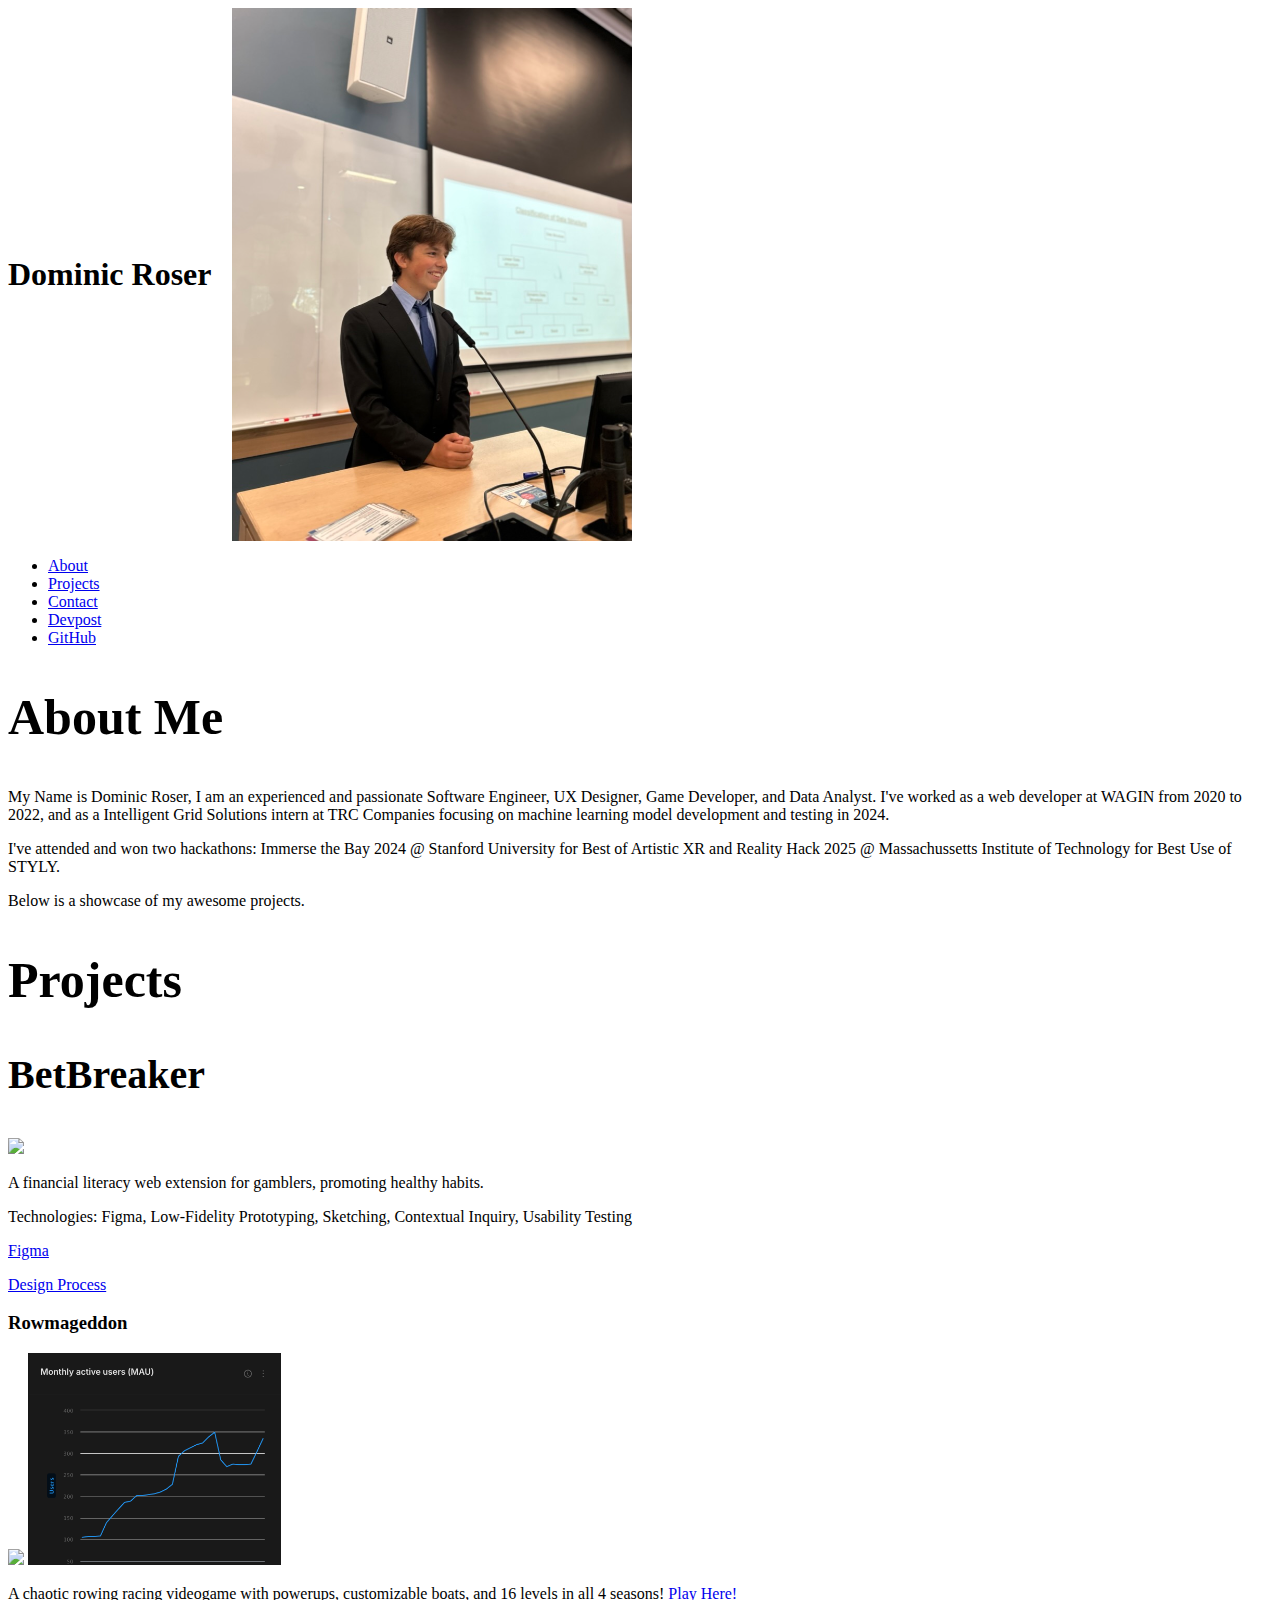
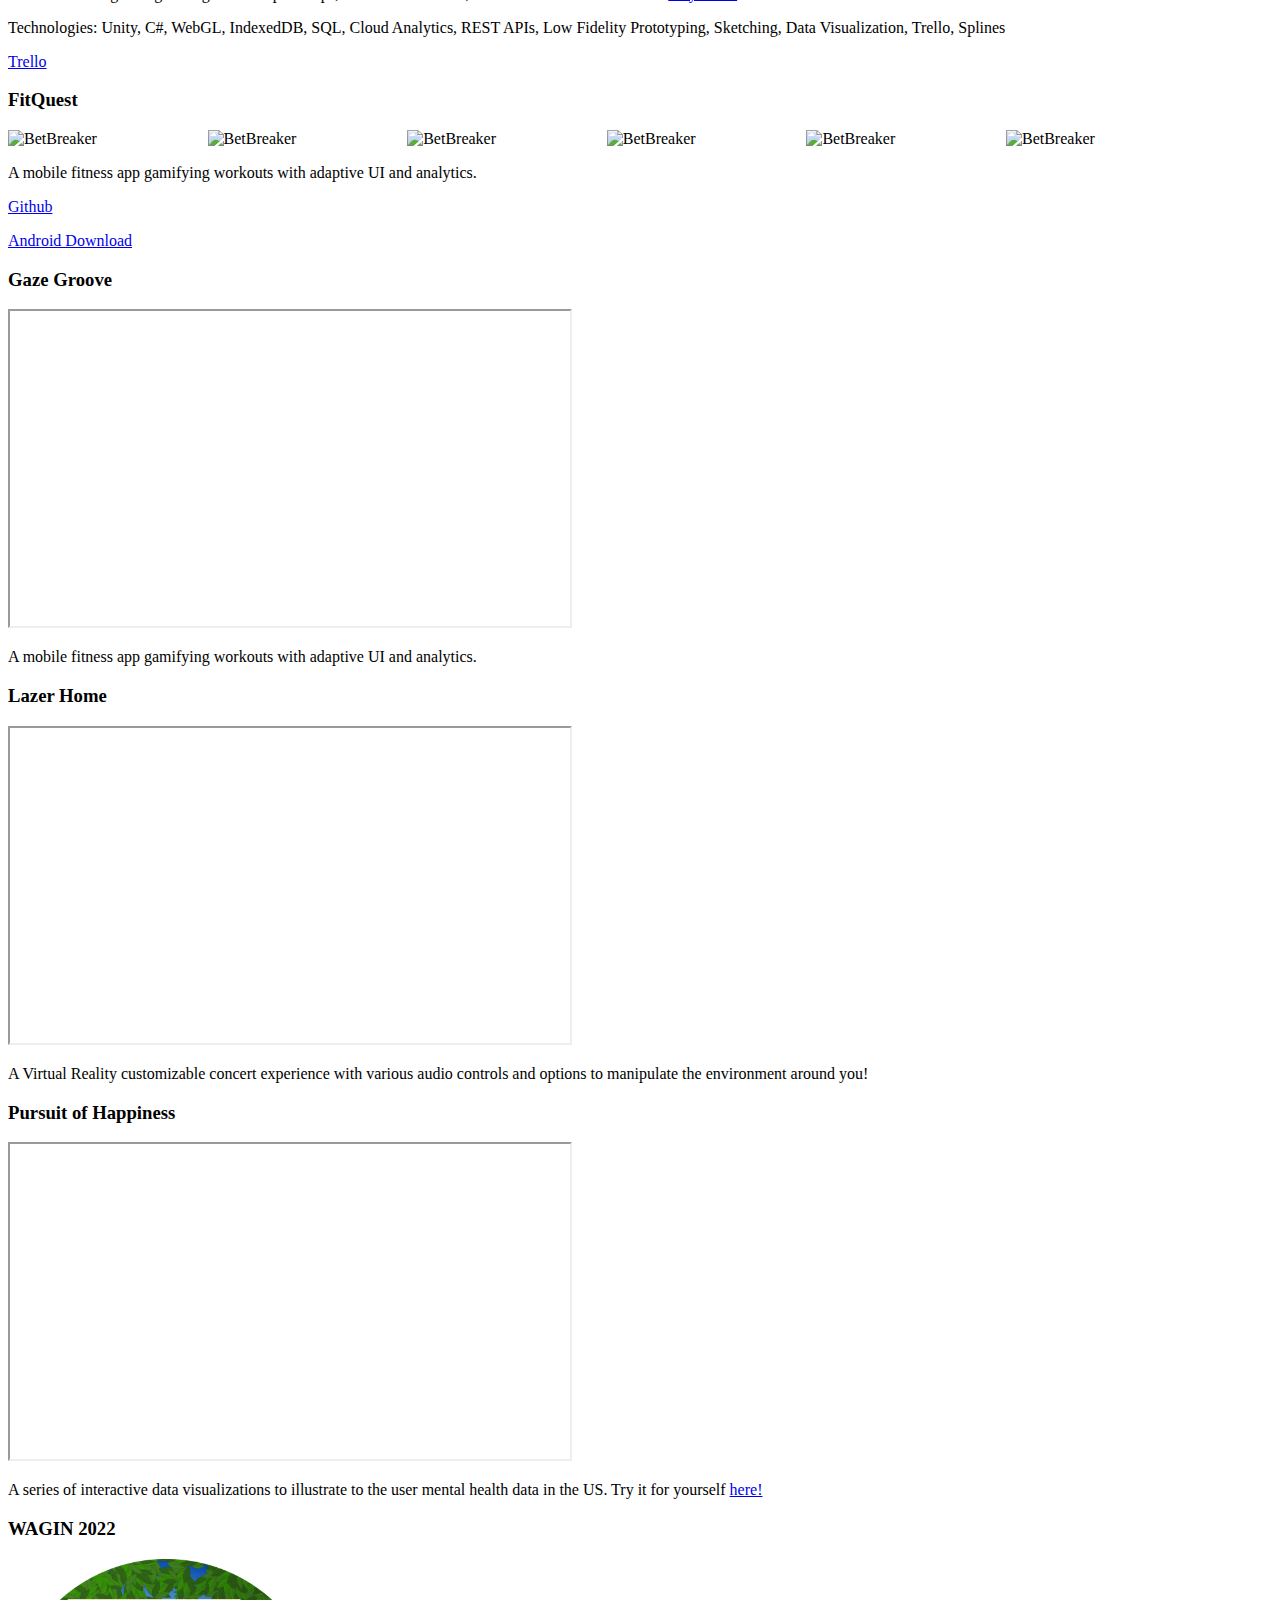
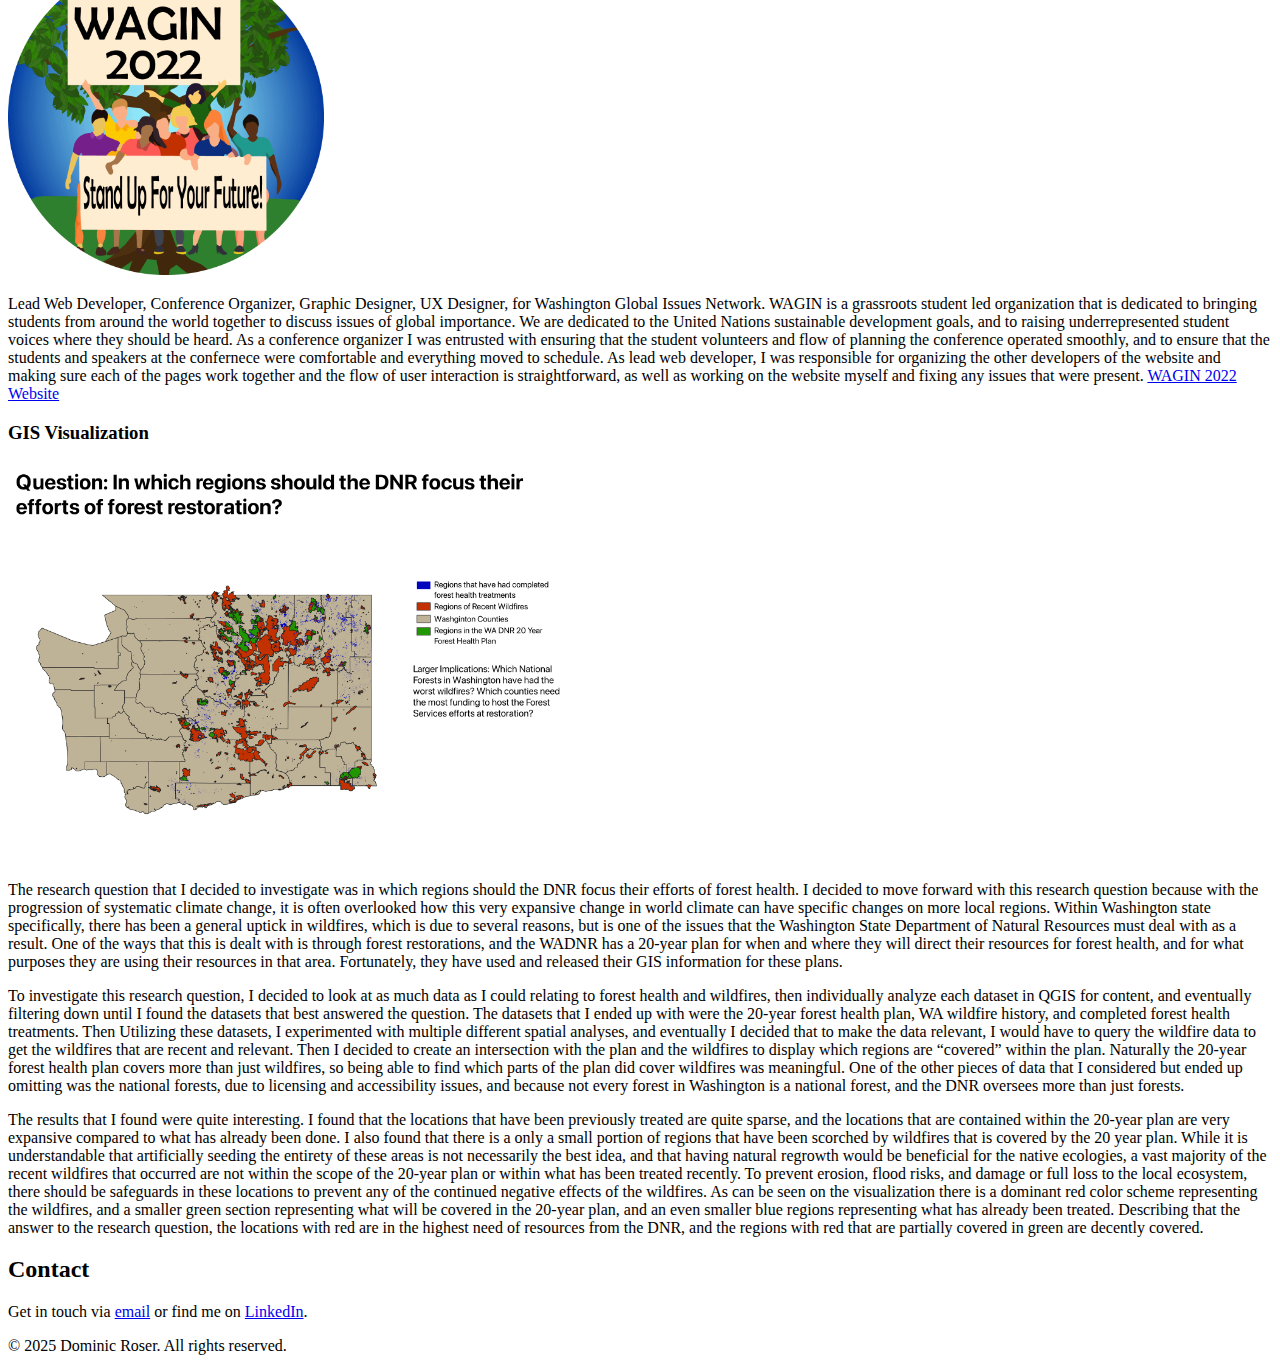
==== index.html @ 23fb9721 "side by side" ====
<!DOCTYPE html>
<html lang="en">
<head>
    <meta charset="UTF-8">
    <meta name="viewport" content="width=device-width, initial-scale=1.0">
    <title>Dominic Roser | Portfolio</title>
    <link rel="stylesheet" href="styles.css">
    <script src="script.js" defer></script>
</head>
<body>
    <header>
        <div class="header-container">
            <h1>Dominic Roser</h1>
            <img src="images/dominicroser.jpeg" alt="Dominic Roser" style="width: 400px; height: auto;">
        </div>
        <nav>
            <ul>
                <li><a href="#about">About</a></li>
                <li><a href="#projects">Projects</a></li>
                <li><a href="#contact">Contact</a></li>
                <li><a href="https://devpost.com/domdomroser?ref_content=user-portfolio&ref_feature=portfolio&ref_medium=global-nav">Devpost</a></li>
                <li><a href="https://github.com/Dominic-Roser">GitHub</a></li>
            </ul>
        </nav>
    </header>
    
    <section id="about">
        <h2 style="font-size: 50px;">About Me</h2>
        <p>My Name is Dominic Roser, I am an experienced and passionate Software Engineer, UX Designer, Game Developer, 
          and Data Analyst. I've worked as a web developer at WAGIN from 2020 to 2022, and as a Intelligent Grid Solutions
          intern at TRC Companies focusing on machine learning model development and testing in 2024.</p>
          <p>I've attended and won two hackathons: Immerse the Bay 2024 @ Stanford University for Best of Artistic XR and Reality Hack 2025 @ Massachussetts
          Institute of Technology for Best Use of STYLY.</p>
          <p>Below is a showcase of my awesome projects.</p>
    </section>
    
    <section id="projects">
        <h2 style="font-size: 50px;">Projects</h2>
        <div class="project-list">

            <div class="project">
                <h3 style="font-size: 40px;">BetBreaker</h3>
                <img src="images/betbreaker/betbreaker.webp" style="width: 45%; height: auto;">
                <p>A financial literacy web extension for gamblers, promoting healthy habits. </p>
                <p>Technologies: Figma, Low-Fidelity Prototyping, Sketching, Contextual Inquiry, Usability Testing</p>
                    <a href="https://www.figma.com/design/aUfrP1ZvyIgMo29FIv1zGY/BetBreaker?node-id=0-1&p=f&t=3rs7IcnfKQzPmpoF-0">
                        Figma
                    </a>
                    </p>
                    <a href="https://courses.cs.washington.edu/courses/cse440/24au/projects/betbreaker">Design Process</a>
                </p>
            </div>

            <div class="project">
                <h3>Rowmageddon</h3>
                <img src="images/rowmageddon/rowmageddon.png" style="width: 45%; height: auto;">
                <img src="images/rowmageddon/rowmageddonanalytics.png" style="width: 20%; height: auto;">
                <p>A chaotic rowing racing videogame with powerups, customizable boats, and 16 levels in all 4 seasons!
                    <a href="https://dominic-roser.github.io/Row-mageddon/Builds/v1.0.2/index.html">Play Here!</a>
                </p>
                <p>Technologies: Unity, C#, WebGL, IndexedDB, SQL, Cloud Analytics, REST APIs, Low Fidelity Prototyping, Sketching, Data Visualization, Trello, Splines</p>
                <p> <a href="https://trello.com/b/UXBqdRdC/row-mageddon">Trello</a></p>

            </div>

            <div class="project">
                <h3>FitQuest</h3>
                <div class="image-container">
                    <img src="images/fitquest/fitquest1.png" alt="BetBreaker">
                    <img src="images/fitquest/fitquest2.png" alt="BetBreaker">
                    <img src="images/fitquest/fitquest3.png" alt="BetBreaker">
                    <img src="images/fitquest/fitquest4.png" alt="BetBreaker">
                    <img src="images/fitquest/fitquest5.png" alt="BetBreaker">
                    <img src="images/fitquest/fitquest6.png" alt="BetBreaker">
                </div>
                <p>A mobile fitness app gamifying workouts with adaptive UI and analytics.</p>
                <a href="https://github.com/cse403-fitquest/fitquest">Github</a></p>
                <a href="https://expo.dev/accounts/afuza/projects/fitquest/builds/02729e56-2c3a-4e20-ad9c-1e6d6ee0cb7f">Android Download</a>
            </div>

            <div class="project">
                <h3>Gaze Groove</h3>
                <iframe width="560" height="315" 
                    src="https://www.youtube.com/embed/hGIBisEDN6I" 
                    allowfullscreen>
                </iframe>
                <p>A mobile fitness app gamifying workouts with adaptive UI and analytics.</p>
            </div>

            <div class="project">
                <h3>Lazer Home</h3>
                <iframe width="560" height="315" 
                    src="https://youtube.com/embed/sGcKQZcp9Vo" 
                    allowfullscreen>
                </iframe>
                <p>A Virtual Reality customizable concert experience with various audio controls and options to manipulate the 
                    environment around you!
                </p>
            </div>

            <div class="project">
                <h3>Pursuit of Happiness</h3>
                <iframe width="560" height="315" 
                    src="https://www.youtube.com/embed/1j_K3gu5SrI" 
                    allowfullscreen>
                </iframe>
                <p>A series of interactive data visualizations to illustrate to the user mental health data in the US.
                    Try it for yourself <a href="https://observablehq.com/d/490813c3bb35cf15">here!</a>
                </p>
            </div>

            <div class="project">
                <h3>WAGIN 2022</h3>
                <img src="images/wagin/WAGIN_logo_straight.jpg" alt="wagin logo">
                <p> Lead Web Developer, Conference Organizer, Graphic Designer, UX Designer, for Washington Global 
                    Issues Network. WAGIN is a grassroots student led organization that is dedicated to bringing students
                    from around the world together to discuss issues of global importance. We are dedicated to the United Nations
                    sustainable development goals, and to raising underrepresented student voices where they should be heard. As a
                    conference organizer I was entrusted with ensuring that the student volunteers and flow of planning the conference
                    operated smoothly, and to ensure that the students and speakers at the confernece were comfortable and everything
                    moved to schedule. As lead web developer, I was responsible for organizing the other developers of the website and 
                    making sure each of the pages work together and the flow of user interaction is straightforward, as well as 
                    working on the website myself and fixing any issues that were present.
                    <a href="https://globalissuesnetwork.org/wagin2022/">WAGIN 2022 Website</a>
                </p>
            </div>

            <div class="project">
                <h3>GIS Visualization</h3>
                <div class="image-container">
                    <img src="images/gis/gis.png" alt="GIS Visualization" style="width: 45%; height: auto;">
                </div>
                <p>The research question that I decided to investigate was in which regions should the DNR focus their 
                    efforts of forest health. I decided to move forward with this research question because with the 
                    progression of systematic climate change, it is often overlooked how this very expansive change in world 
                    climate can have specific changes on more local regions. Within Washington state specifically, 
                    there has been a general uptick in wildfires, which is due to several reasons, but is one of 
                    the issues that the Washington State Department of Natural Resources must deal with as a result. 
                    One of the ways that this is dealt with is through forest restorations, and the WADNR has a 20-year 
                    plan for when and where they will direct their resources for forest health, and for what purposes they 
                    are using their resources in that area. Fortunately, they have used and released their GIS information for these plans.
                    </p>
                    <p>To investigate this research question, I decided to look at as much data as I could relating to forest 
                    health and wildfires, then individually analyze each dataset in QGIS for content, and eventually 
                    filtering down until I found the datasets that best answered the question. The datasets that I ended up 
                    with were the 20-year forest health plan, WA wildfire history, and completed forest health treatments. 
                    Then Utilizing these datasets, I experimented with multiple different spatial analyses, and eventually I 
                    decided that to make the data relevant, I would have to query the wildfire data to get the wildfires that
                     are recent and relevant. Then I decided to create an intersection with the plan and the wildfires to 
                     display which regions are “covered” within the plan. Naturally the 20-year forest health plan covers 
                     more than just wildfires, so being able to find which parts of the plan did cover wildfires was 
                     meaningful. One of the other pieces of data that I considered but ended up omitting was the national 
                     forests, due to licensing and accessibility issues, and because not every forest in Washington is a 
                     national forest, and the DNR oversees more than just forests. </p>
                    
                    <p>The results that I found were quite interesting. I found that the locations that have been previously 
                        treated are quite sparse, and the locations that are contained within the 20-year plan are very 
                        expansive compared to what has already been done. I also found that there is a only a small portion 
                        of regions that have been scorched by wildfires that is covered by the 20 year plan. While it is 
                        understandable that artificially seeding the entirety of these areas is not necessarily the best 
                        idea, and that having natural regrowth would be beneficial for the native ecologies, a vast majority 
                        of the recent wildfires that occurred are not within the scope of the 20-year plan or within what has
                         been treated recently. To prevent erosion, flood risks, and damage or full loss to the local 
                         ecosystem, there should be safeguards in these locations to prevent any of the continued negative 
                         effects of the wildfires. As can be seen on the visualization there is a dominant red color scheme 
                         representing the wildfires, and a smaller green section representing what will be covered in the 
                         20-year plan, and an even smaller blue regions representing what has already been treated. 
                         Describing that the answer to the research question, the locations with red are in the highest need 
                         of resources from the DNR, and the regions with red that are partially covered in green are decently
                          covered.</p>
            </div>
        </div>
    </section>
    
    <section id="contact">
        <h2>Contact</h2>
        <p>Get in touch via <a href="domdomroser@gmail.com">email</a> or find me on <a href="https://www.linkedin.com/in/dominic-roser" target="_blank">LinkedIn</a>.</p>
    </section>
    
    <footer>
        <p>&copy; 2025 Dominic Roser. All rights reserved.</p>
    </footer>
</body>
</html>
---- styles.css ----
.header-container {
  display: flex;          /* Forces horizontal alignment */
  align-items: center;    /* Centers items vertically */
  gap: 20px;              /* Adds space between text and image */
}

/* Adjust the size of the image */
.header-container img {
  width: 150px; /* Adjust as needed */
  height: auto;
}

img {
  width: 25%;
  height: auto;
}

.image-container {
  display: flex;
  gap: 10px;
}

.image-container img {
  width: 15%;
  height: auto;
}
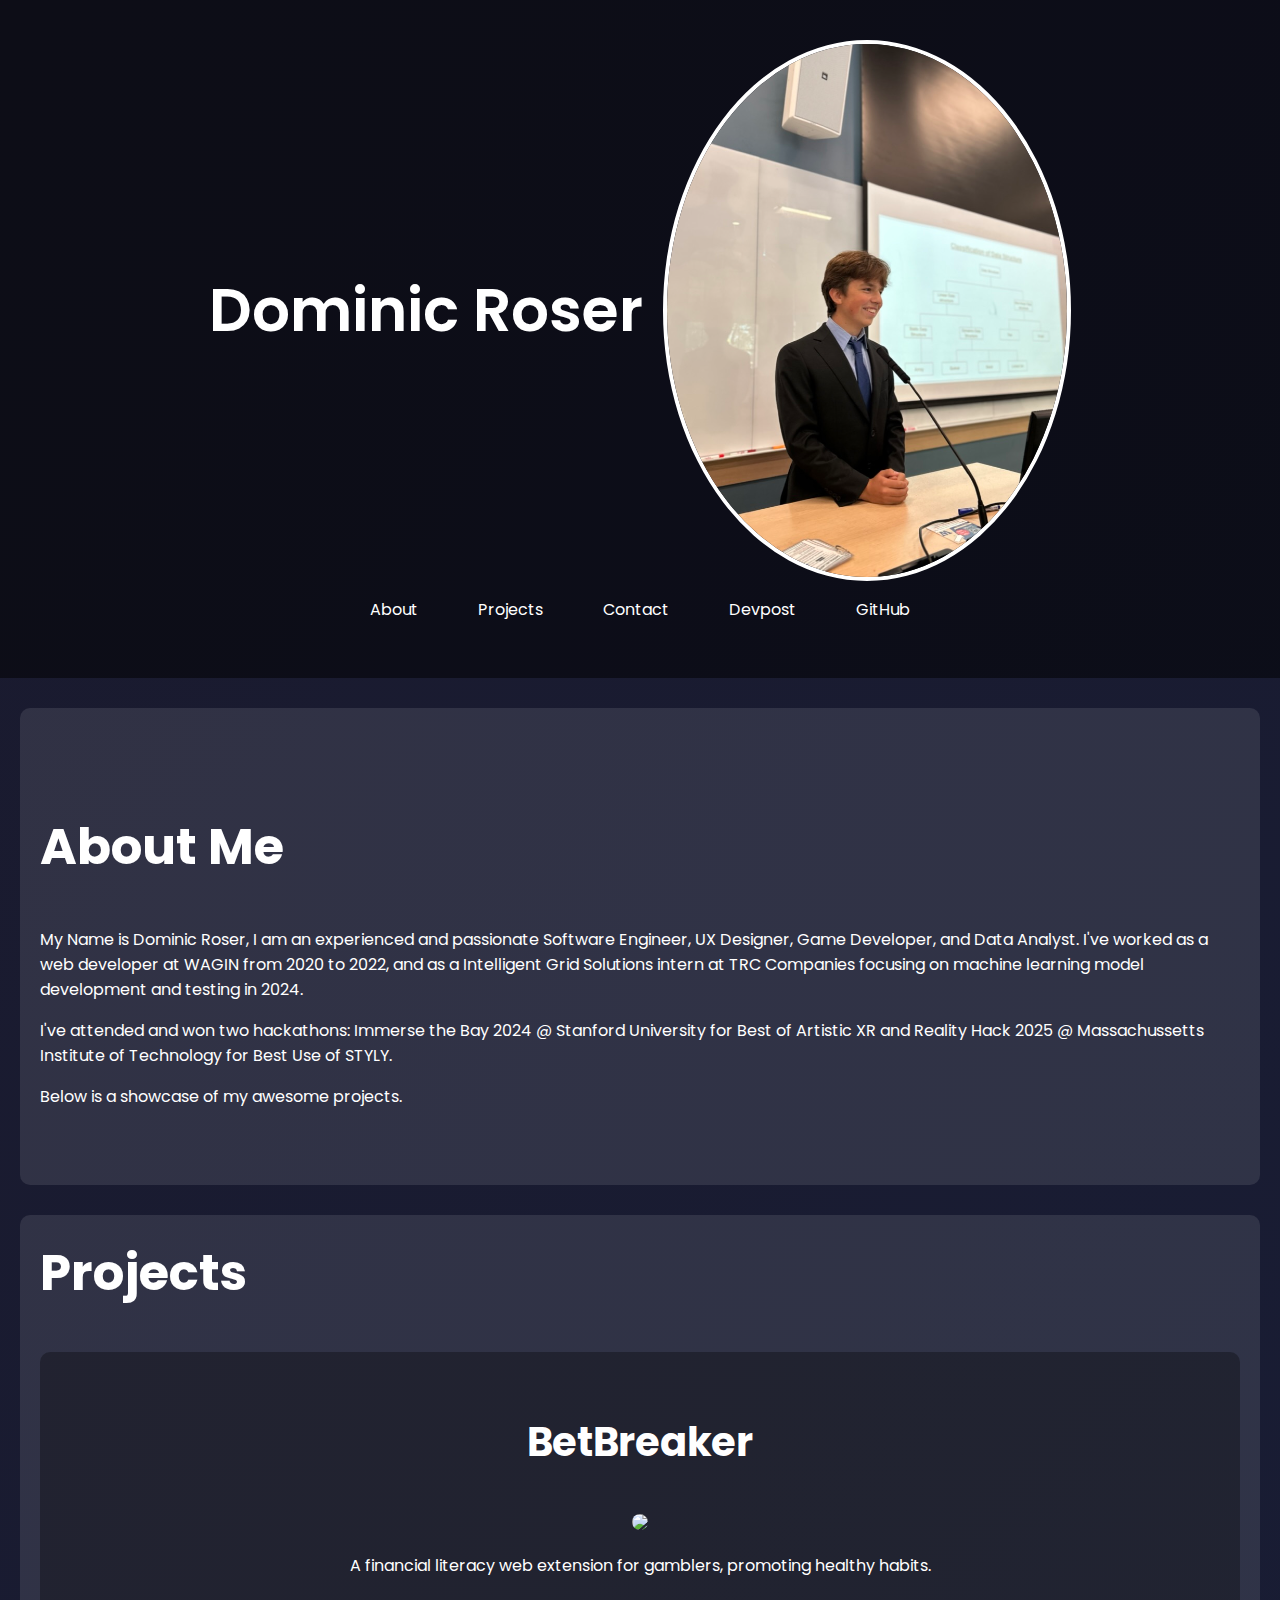
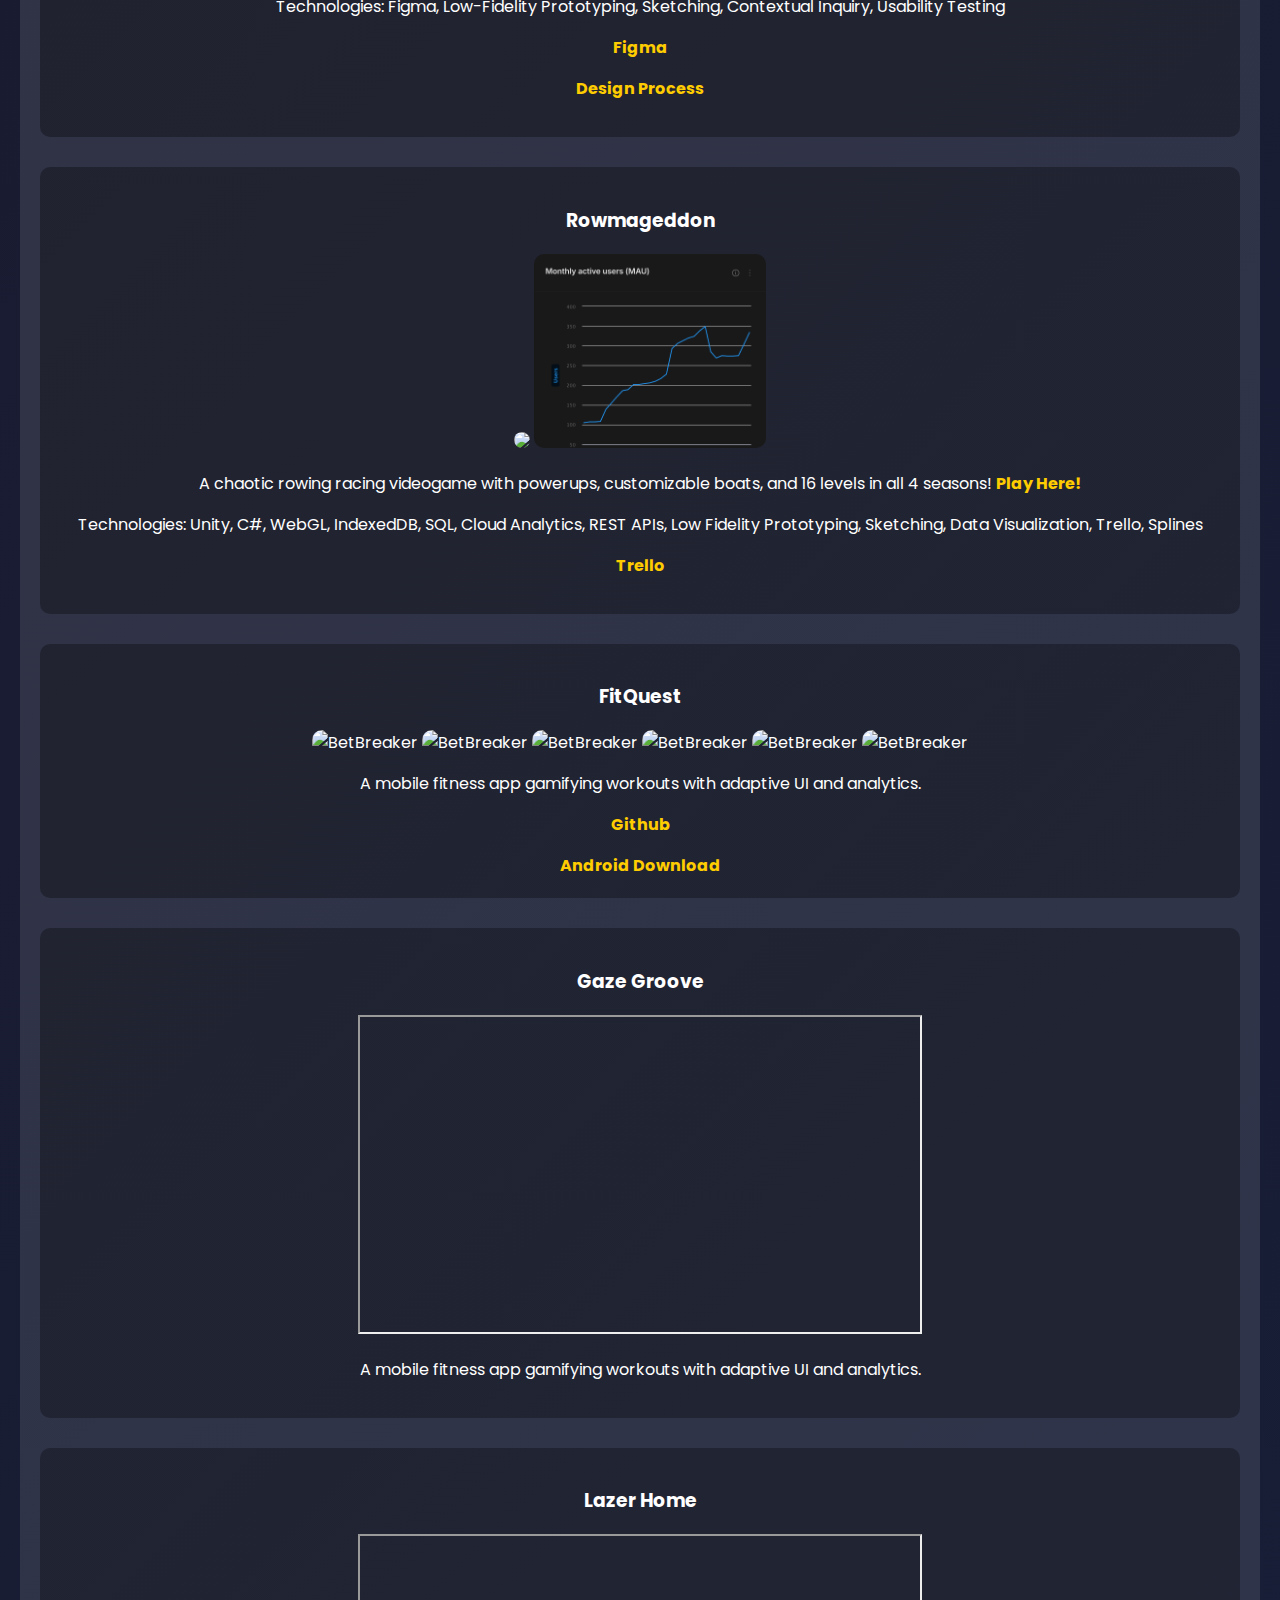
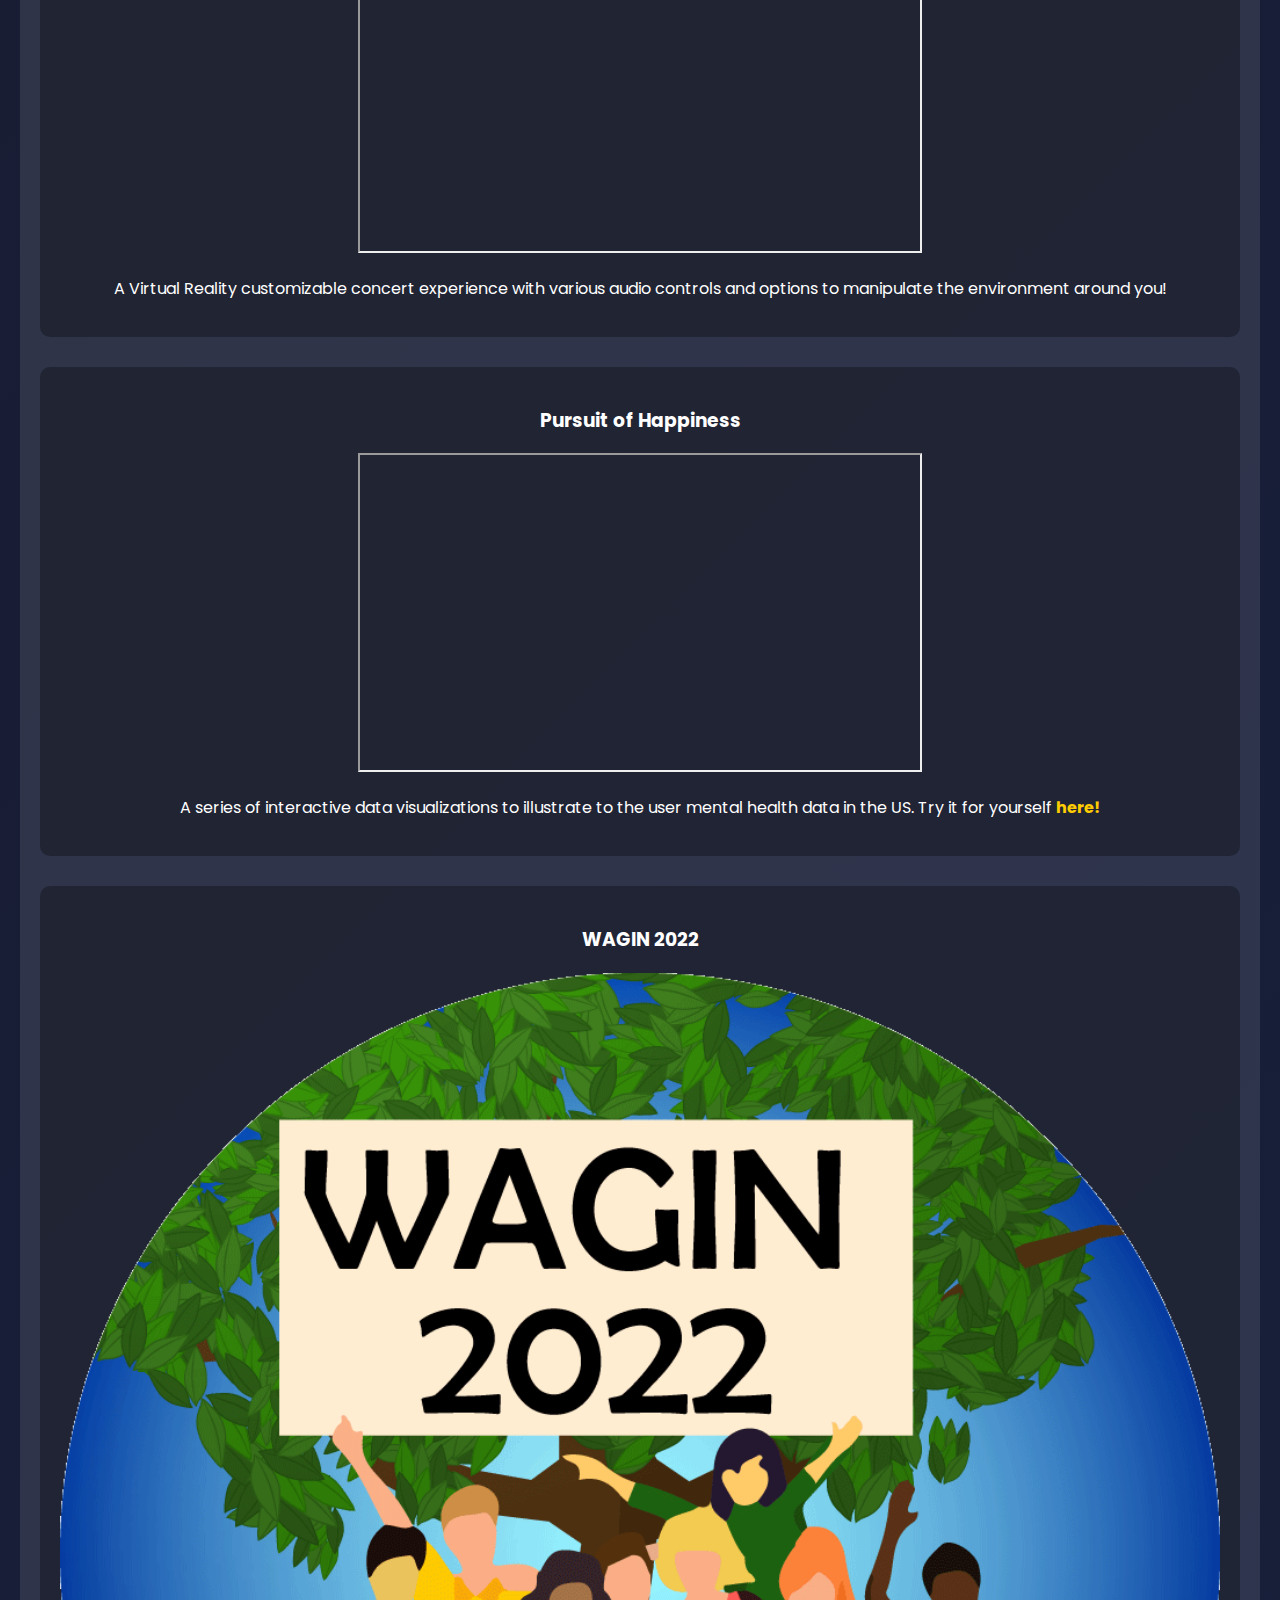
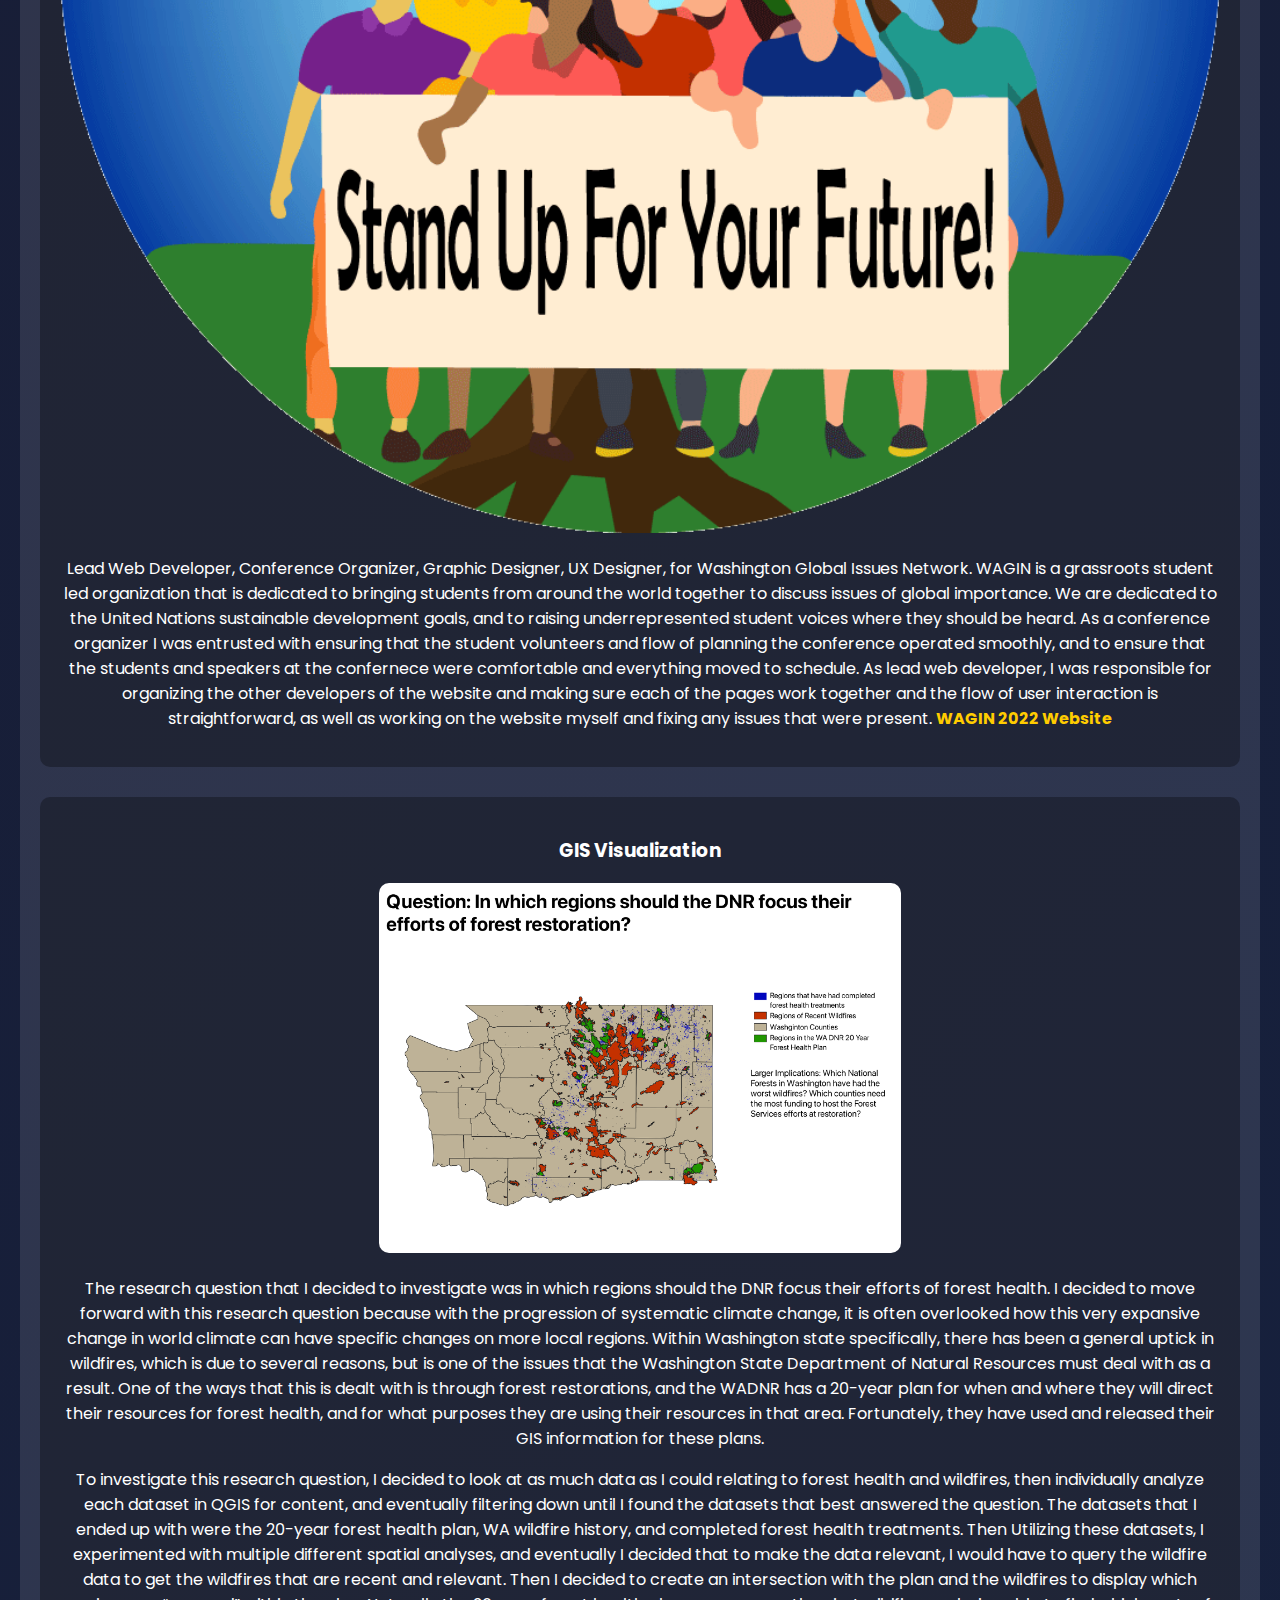
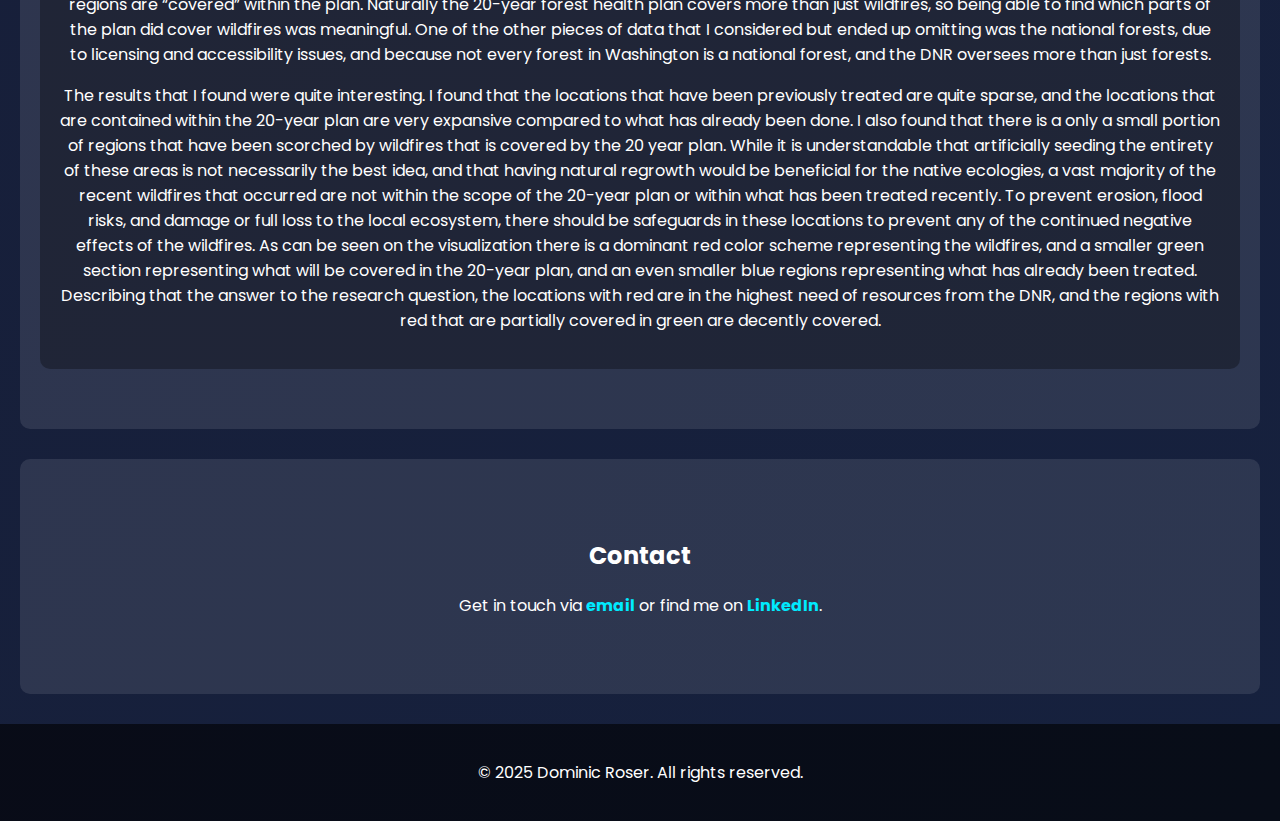
==== commit 7b613f2c: "looks pretty now" ====
--- a/index.html
+++ b/index.html
@@ -4,7 +4,7 @@
     <meta charset="UTF-8">
     <meta name="viewport" content="width=device-width, initial-scale=1.0">
     <title>Dominic Roser | Portfolio</title>
-    <link rel="stylesheet" href="styles.css">
+    <link rel="stylesheet" href="styles.css?v=2">
     <script src="script.js" defer></script>
 </head>
 <body>
@@ -35,7 +35,7 @@
     </section>
     
     <section id="projects">
-        <h2 style="font-size: 50px;">Projects</h2>
+        <h2 style="font-size: 50px; margin-top: -40px;">Projects</h2>
         <div class="project-list">
 
             <div class="project">
@@ -66,12 +66,12 @@
             <div class="project">
                 <h3>FitQuest</h3>
                 <div class="image-container">
-                    <img src="images/fitquest/fitquest1.png" alt="BetBreaker">
-                    <img src="images/fitquest/fitquest2.png" alt="BetBreaker">
-                    <img src="images/fitquest/fitquest3.png" alt="BetBreaker">
-                    <img src="images/fitquest/fitquest4.png" alt="BetBreaker">
-                    <img src="images/fitquest/fitquest5.png" alt="BetBreaker">
-                    <img src="images/fitquest/fitquest6.png" alt="BetBreaker">
+                    <img src="images/fitquest/fitquest1.png" alt="BetBreaker" style="width: 80px; height: auto;">
+                    <img src="images/fitquest/fitquest2.png" alt="BetBreaker" style="width: 80px; height: auto;">
+                    <img src="images/fitquest/fitquest3.png" alt="BetBreaker" style="width: 80px; height: auto;">
+                    <img src="images/fitquest/fitquest4.png" alt="BetBreaker" style="width: 80px; height: auto;">
+                    <img src="images/fitquest/fitquest5.png" alt="BetBreaker" style="width: 80px; height: auto;">
+                    <img src="images/fitquest/fitquest6.png" alt="BetBreaker" style="width: 80px; height: auto;">
                 </div>
                 <p>A mobile fitness app gamifying workouts with adaptive UI and analytics.</p>
                 <a href="https://github.com/cse403-fitquest/fitquest">Github</a></p>
--- a/styles.css
+++ b/styles.css
@@ -1,26 +1,124 @@
-.header-container {
-  display: flex;          /* Forces horizontal alignment */
-  align-items: center;    /* Centers items vertically */
-  gap: 20px;              /* Adds space between text and image */
+/* Import Google Fonts */
+@import url('https://fonts.googleapis.com/css2?family=Poppins:wght@300;400;600&display=swap');
+
+/* Global Styles */
+body {
+    font-family: 'Poppins', sans-serif;
+    background: linear-gradient(135deg, #1a1a2e, #16213e);
+    color: white;
+    margin: 0;
+    padding: 0;
 }
 
-/* Adjust the size of the image */
-.header-container img {
-  width: 150px; /* Adjust as needed */
-  height: auto;
+/* Header Styling */
+header {
+    display: flex;
+    flex-direction: column;
+    align-items: center;
+    text-align: center;
+    padding: 40px 20px;
+    background: rgba(0, 0, 0, 0.5);
 }
 
-img {
-  width: 25%;
-  height: auto;
+.header-container {
+    display: flex;
+    align-items: center;
+    gap: 20px;
 }
 
-.image-container {
-  display: flex;
-  gap: 10px;
+.header-container h1 {
+    font-size: 60px;
+    font-weight: 600;
 }
 
-.image-container img {
-  width: 15%;
-  height: auto;
-}+.header-container img {
+    width: 200px;
+    border-radius: 50%;
+    border: 4px solid white;
+}
+
+/* Navigation */
+nav ul {
+    display: flex;
+    justify-content: center;
+    padding: 0;
+    list-style: none;
+}
+
+nav ul li {
+    margin: 0 15px;
+}
+
+nav ul li a {
+    text-decoration: none;
+    color: white;
+    font-weight: 400;
+    padding: 10px 15px;
+    border-radius: 5px;
+    transition: background 0.3s;
+}
+
+nav ul li a:hover {
+    background: rgba(255, 255, 255, 0.2);
+}
+
+/* Sections */
+section {
+    padding: 60px 20px;
+    max-width: 1200px;
+    margin: auto;
+    background: rgba(255, 255, 255, 0.1);
+    border-radius: 10px;
+    margin-top: 30px;
+}
+
+/* Project List - Stack Layout */
+.project-list {
+    display: flex;
+    flex-direction: column;
+    gap: 30px;
+}
+
+.project {
+    background: rgba(0, 0, 0, 0.3);
+    padding: 20px;
+    border-radius: 10px;
+    text-align: center;
+    transition: transform 0.3s;
+}
+
+.project:hover {
+    transform: scale(1.05);
+}
+
+.project img {
+    width: 100%;
+    border-radius: 10px;
+}
+
+/* Links & Buttons */
+a {
+    color: #ffcc00;
+    text-decoration: none;
+    font-weight: bold;
+}
+
+a:hover {
+    color: #ffa500;
+}
+
+/* Contact Section */
+#contact {
+    text-align: center;
+}
+
+#contact a {
+    color: #00eaff;
+}
+
+footer {
+    text-align: center;
+    padding: 20px;
+    background: rgba(0, 0, 0, 0.6);
+    margin-top: 30px;
+}
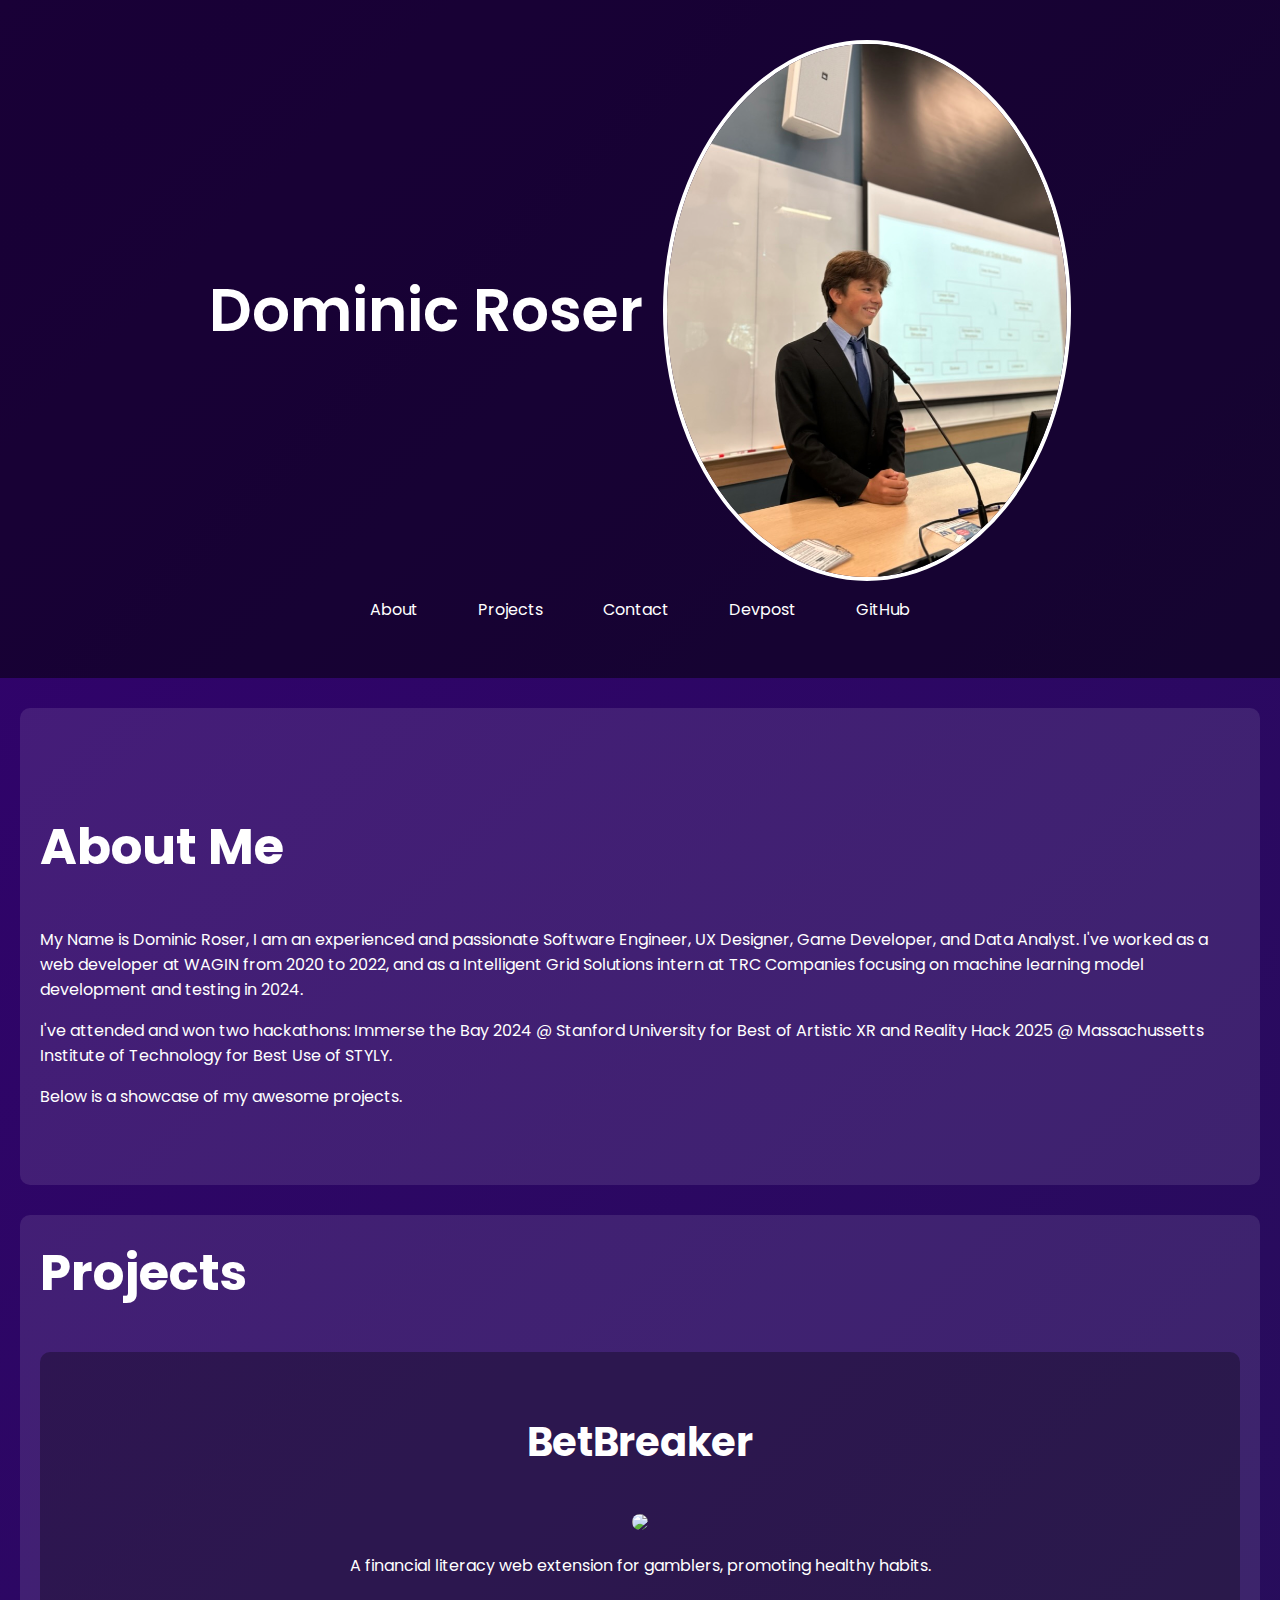
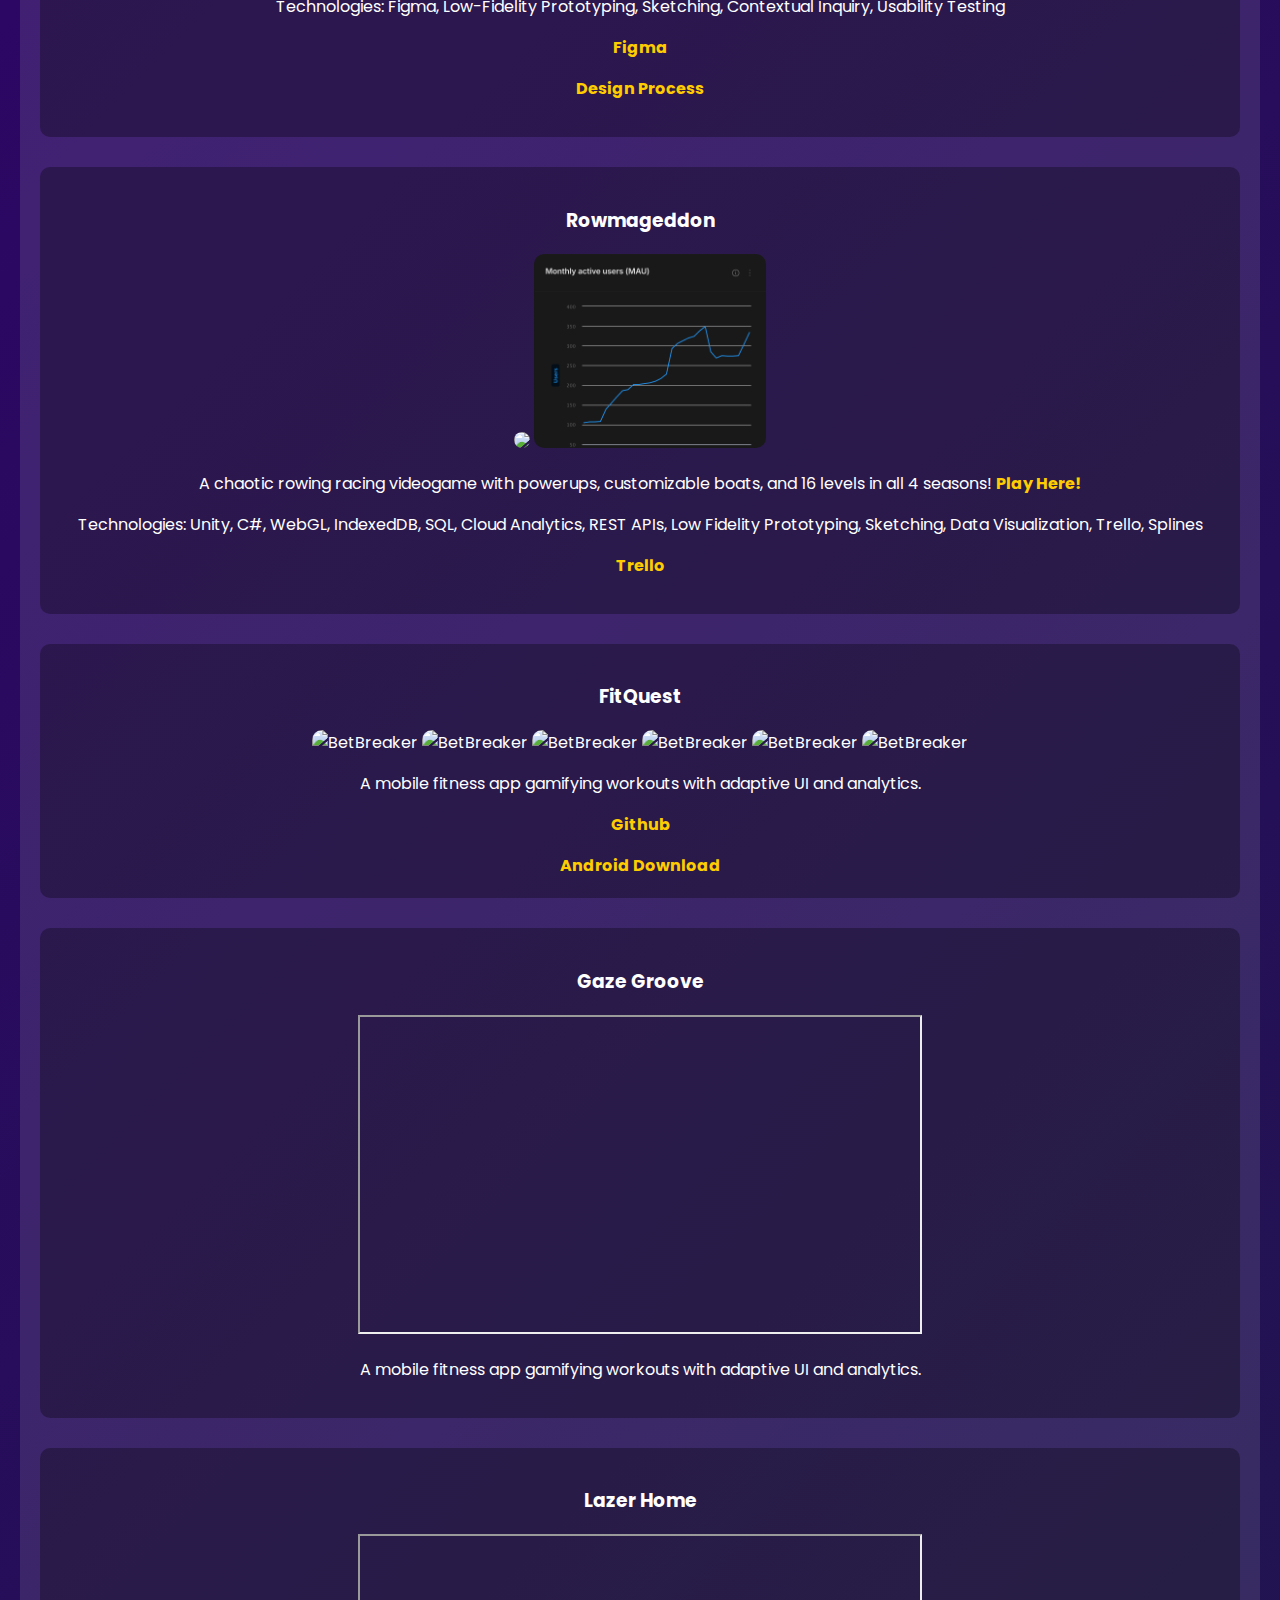
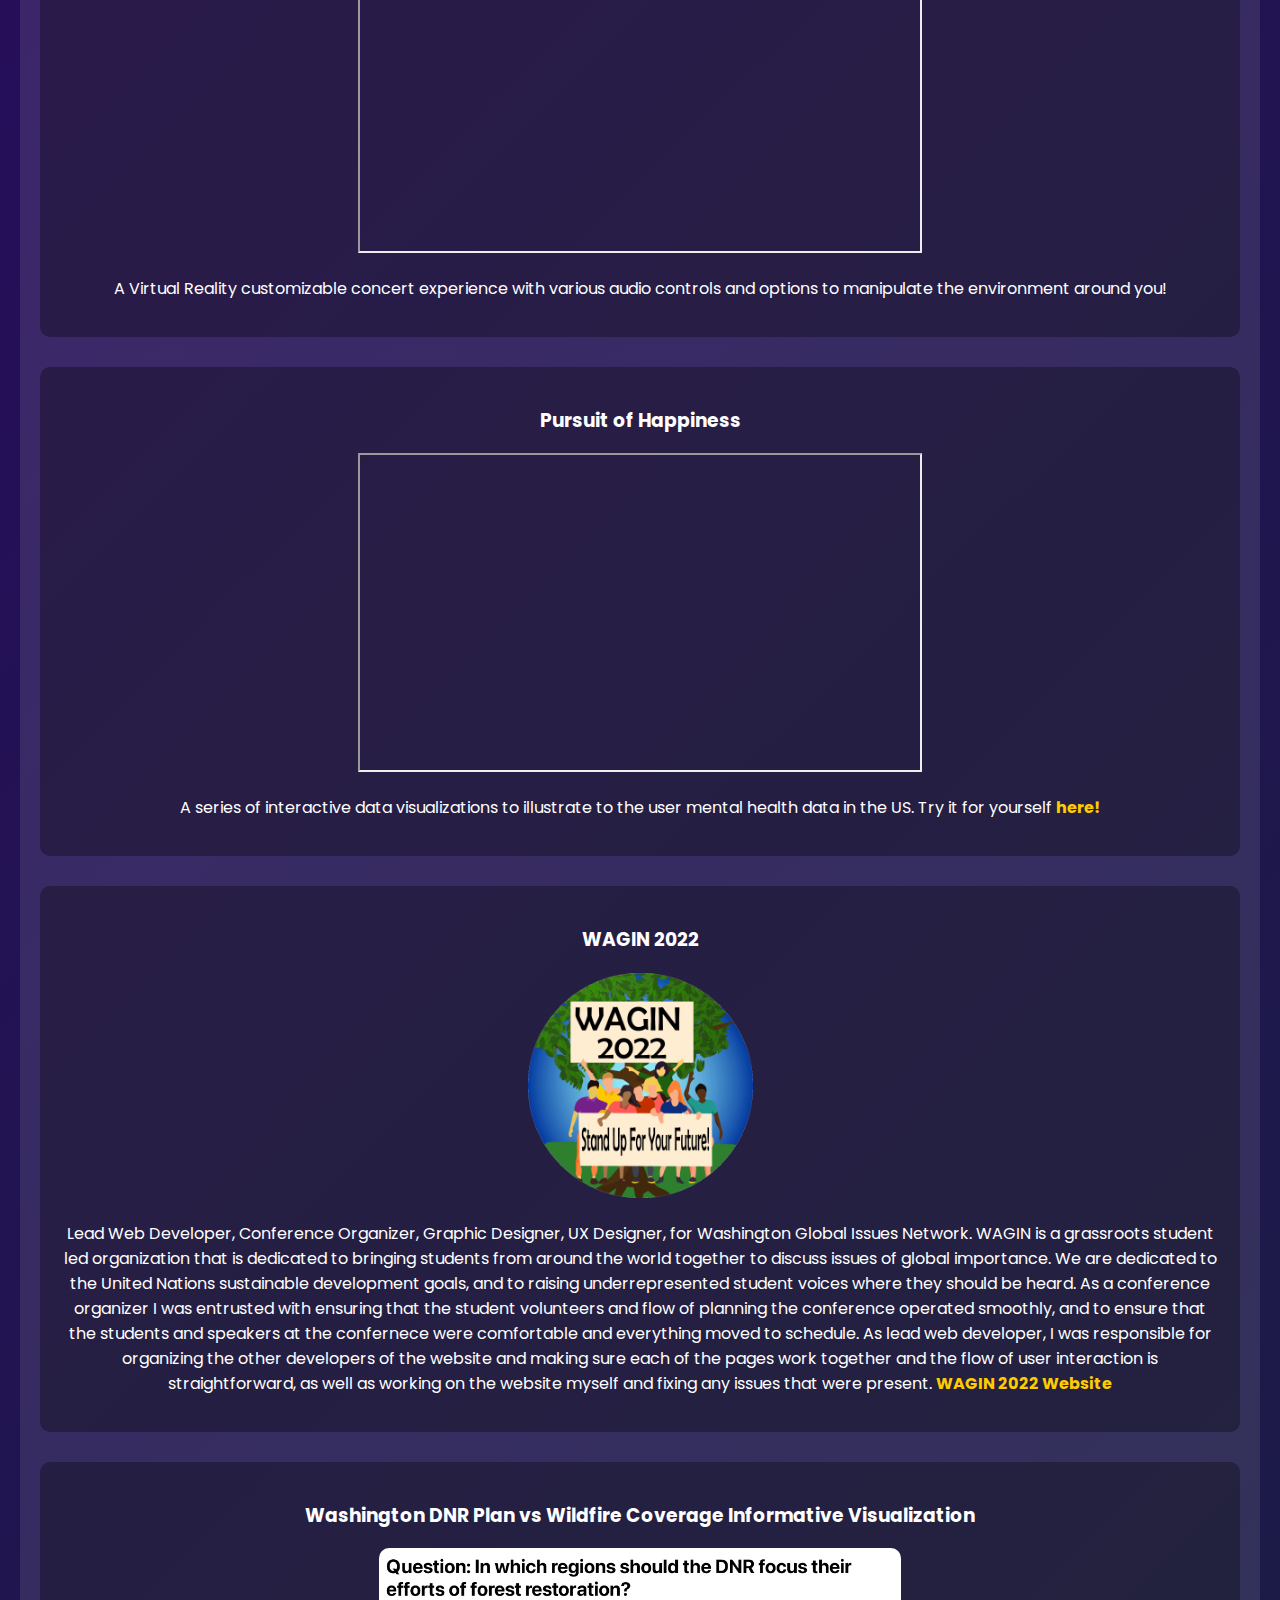
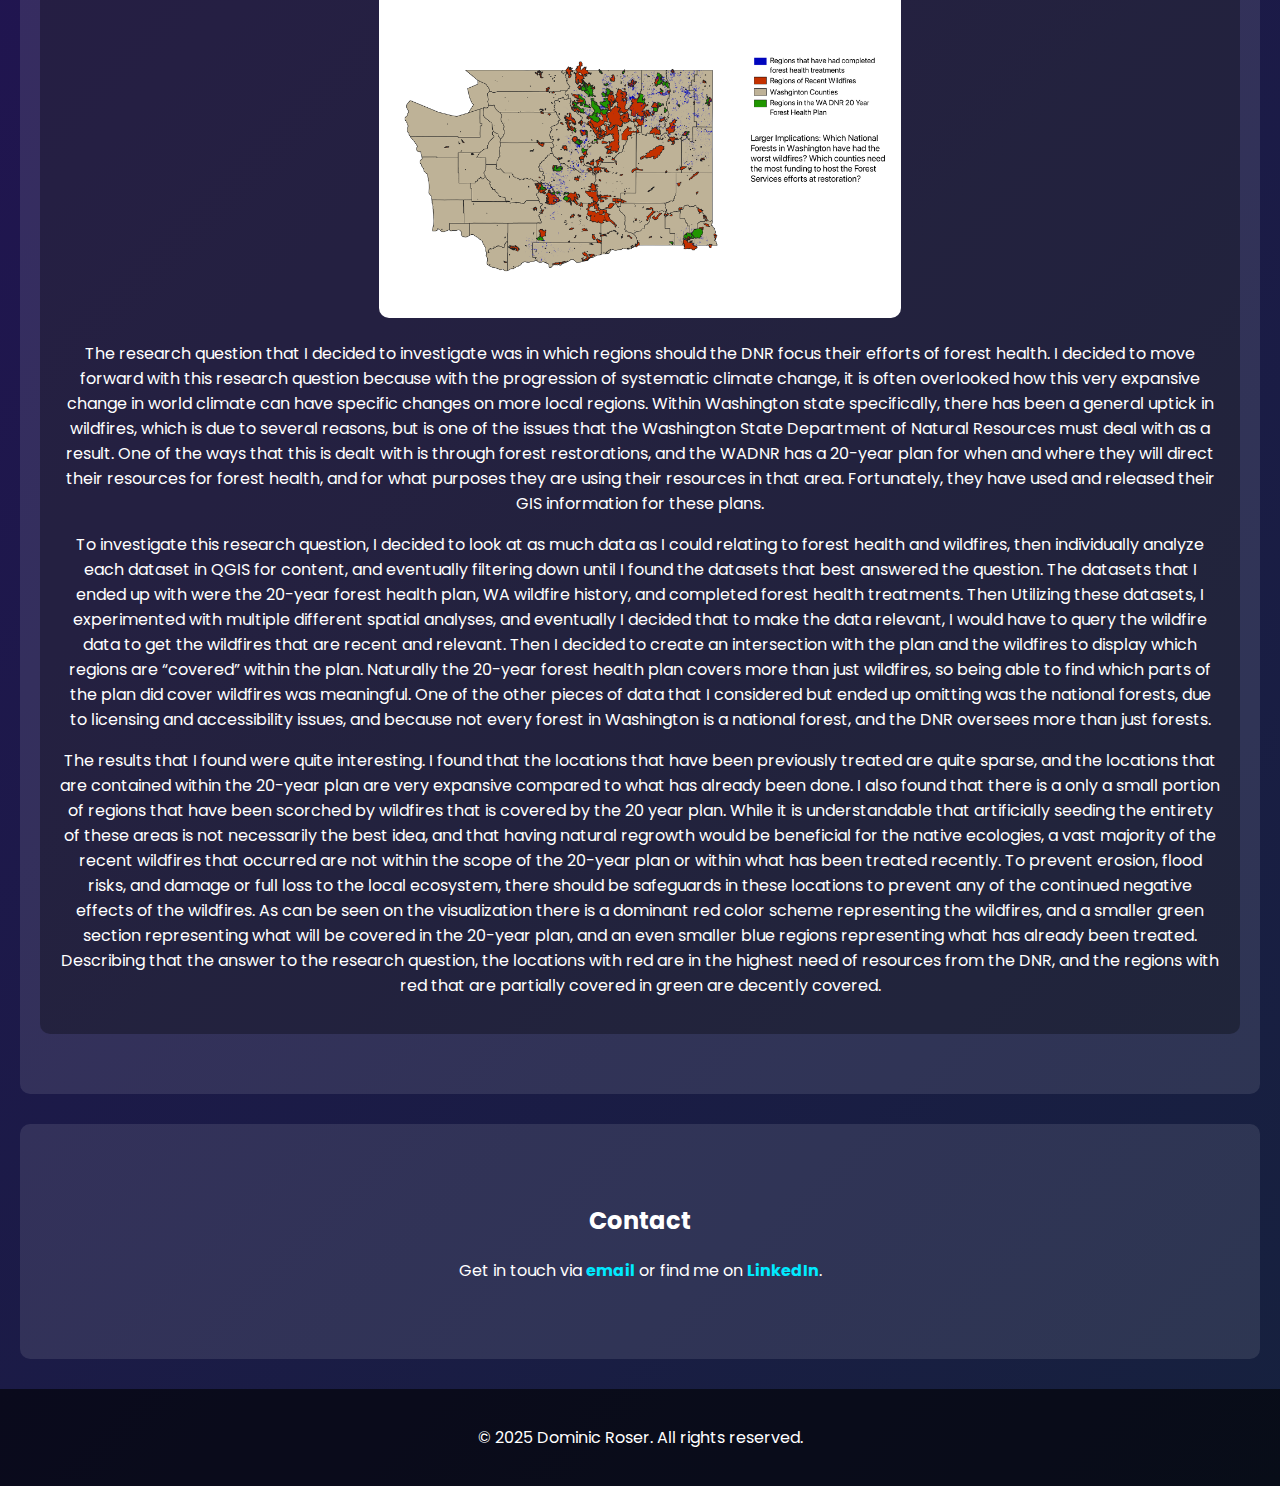
==== commit 3661e1bb: "fixed name" ====
--- a/index.html
+++ b/index.html
@@ -111,7 +111,7 @@
 
             <div class="project">
                 <h3>WAGIN 2022</h3>
-                <img src="images/wagin/WAGIN_logo_straight.jpg" alt="wagin logo">
+                <img src="images/wagin/WAGIN_logo_straight.jpg" alt="wagin logo" style="width: 225px; height: auto;">
                 <p> Lead Web Developer, Conference Organizer, Graphic Designer, UX Designer, for Washington Global 
                     Issues Network. WAGIN is a grassroots student led organization that is dedicated to bringing students
                     from around the world together to discuss issues of global importance. We are dedicated to the United Nations
@@ -126,7 +126,7 @@
             </div>
 
             <div class="project">
-                <h3>GIS Visualization</h3>
+                <h3>Washington DNR Plan vs Wildfire Coverage Informative Visualization</h3>
                 <div class="image-container">
                     <img src="images/gis/gis.png" alt="GIS Visualization" style="width: 45%; height: auto;">
                 </div>
--- a/styles.css
+++ b/styles.css
@@ -4,7 +4,7 @@
 /* Global Styles */
 body {
     font-family: 'Poppins', sans-serif;
-    background: linear-gradient(135deg, #1a1a2e, #16213e);
+    background: linear-gradient(135deg, #32006e, #16213e);
     color: white;
     margin: 0;
     padding: 0;
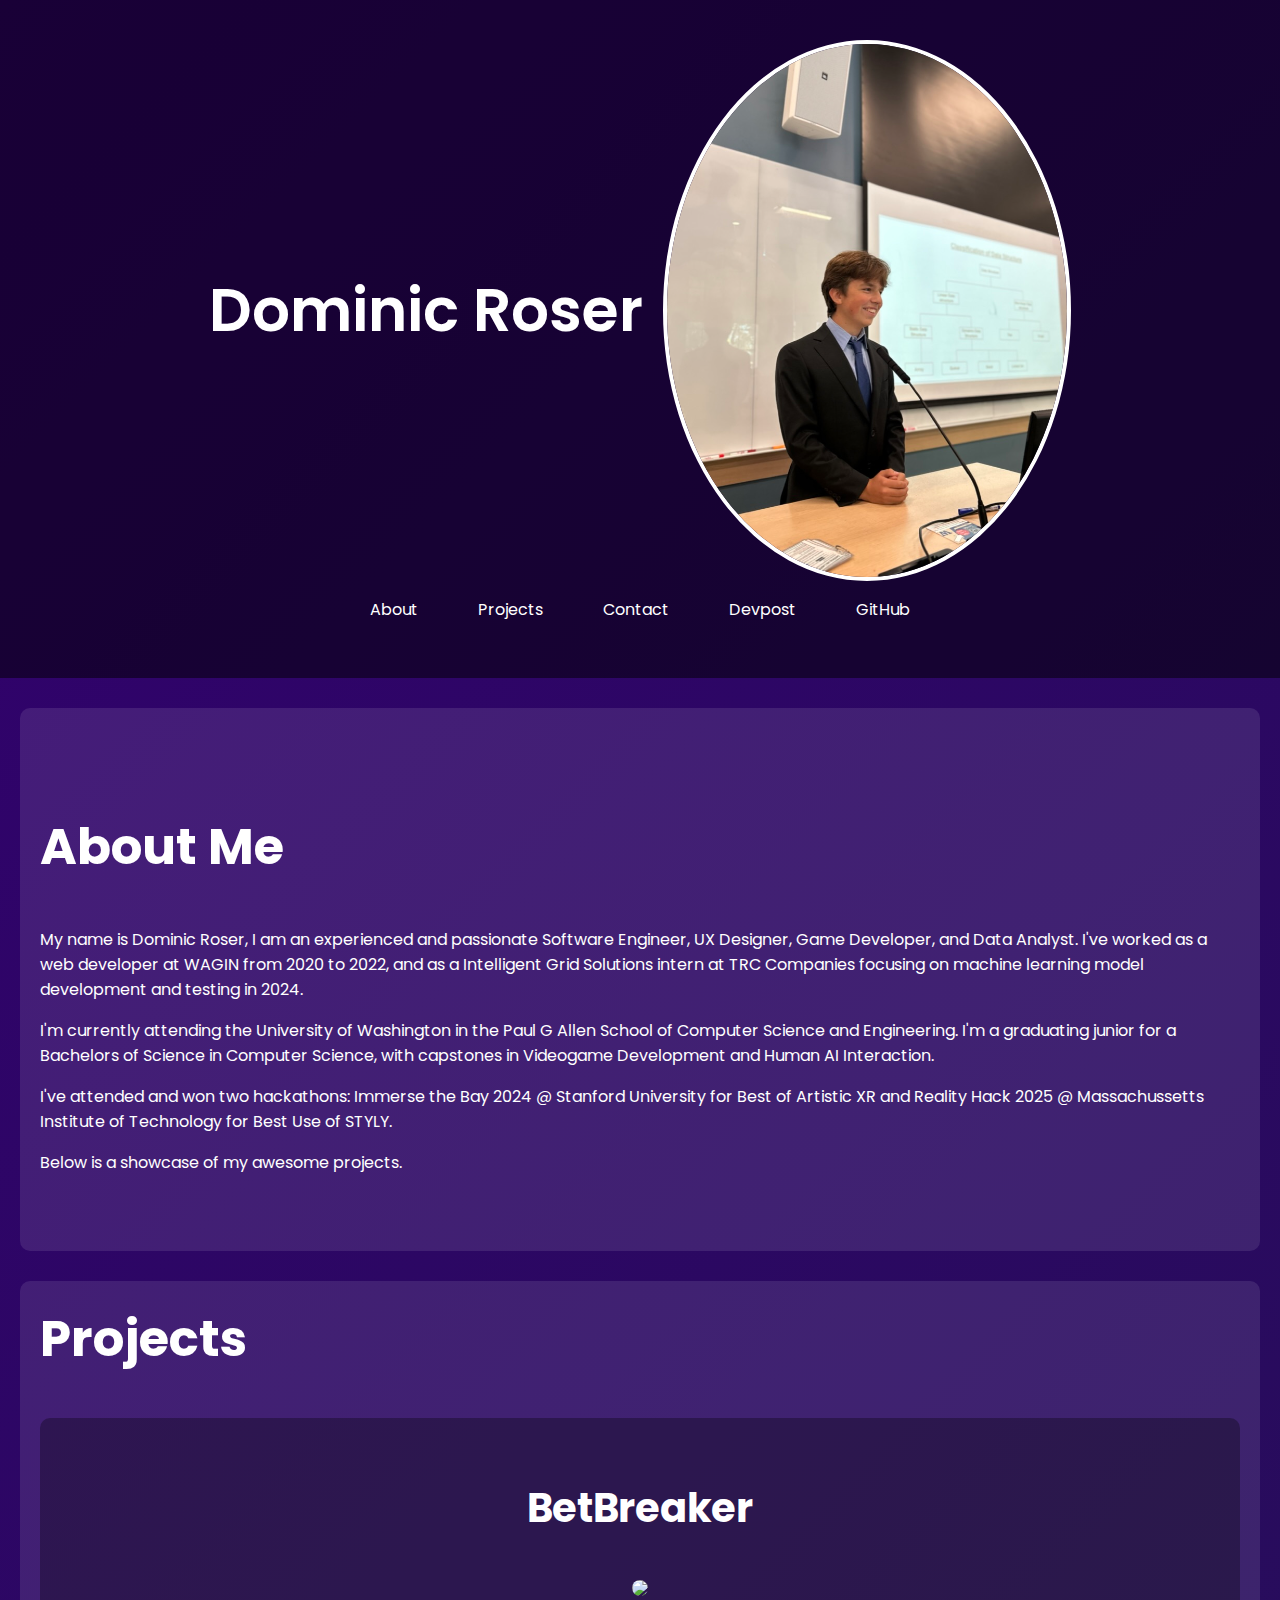
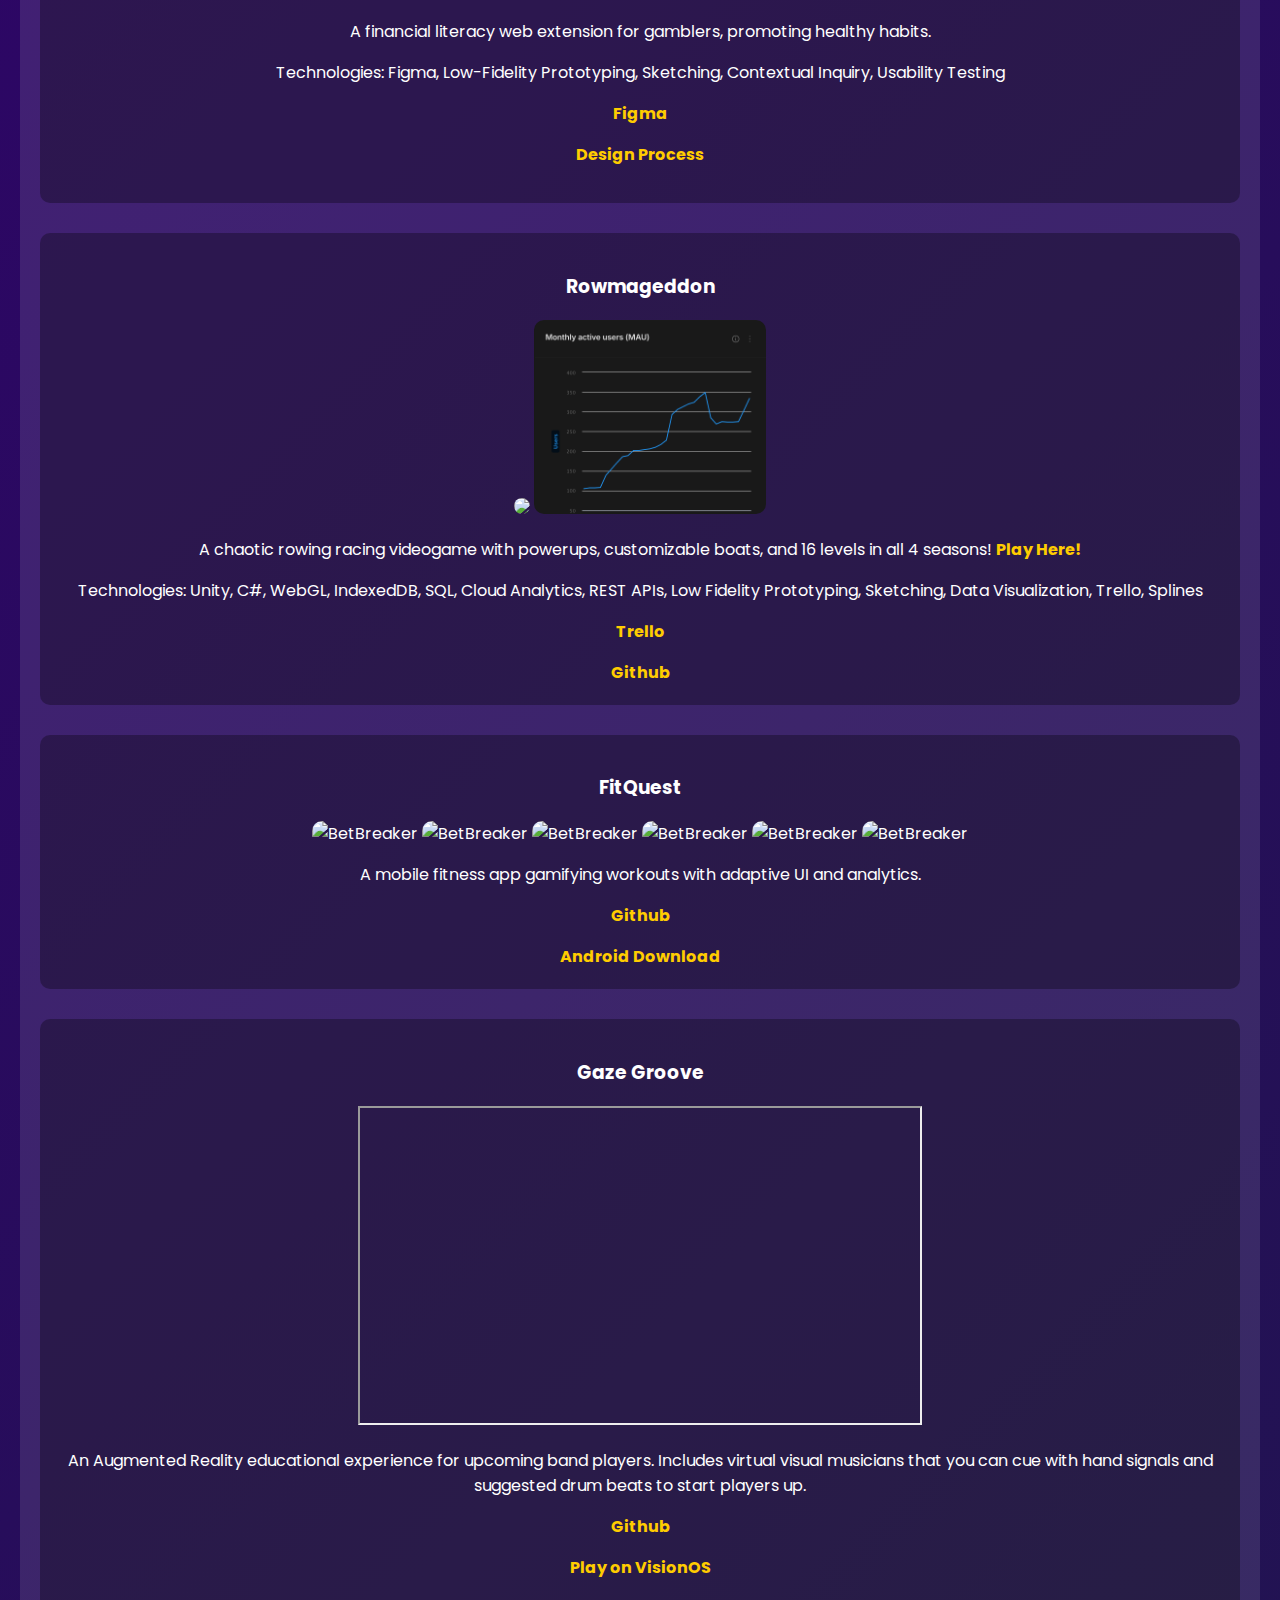
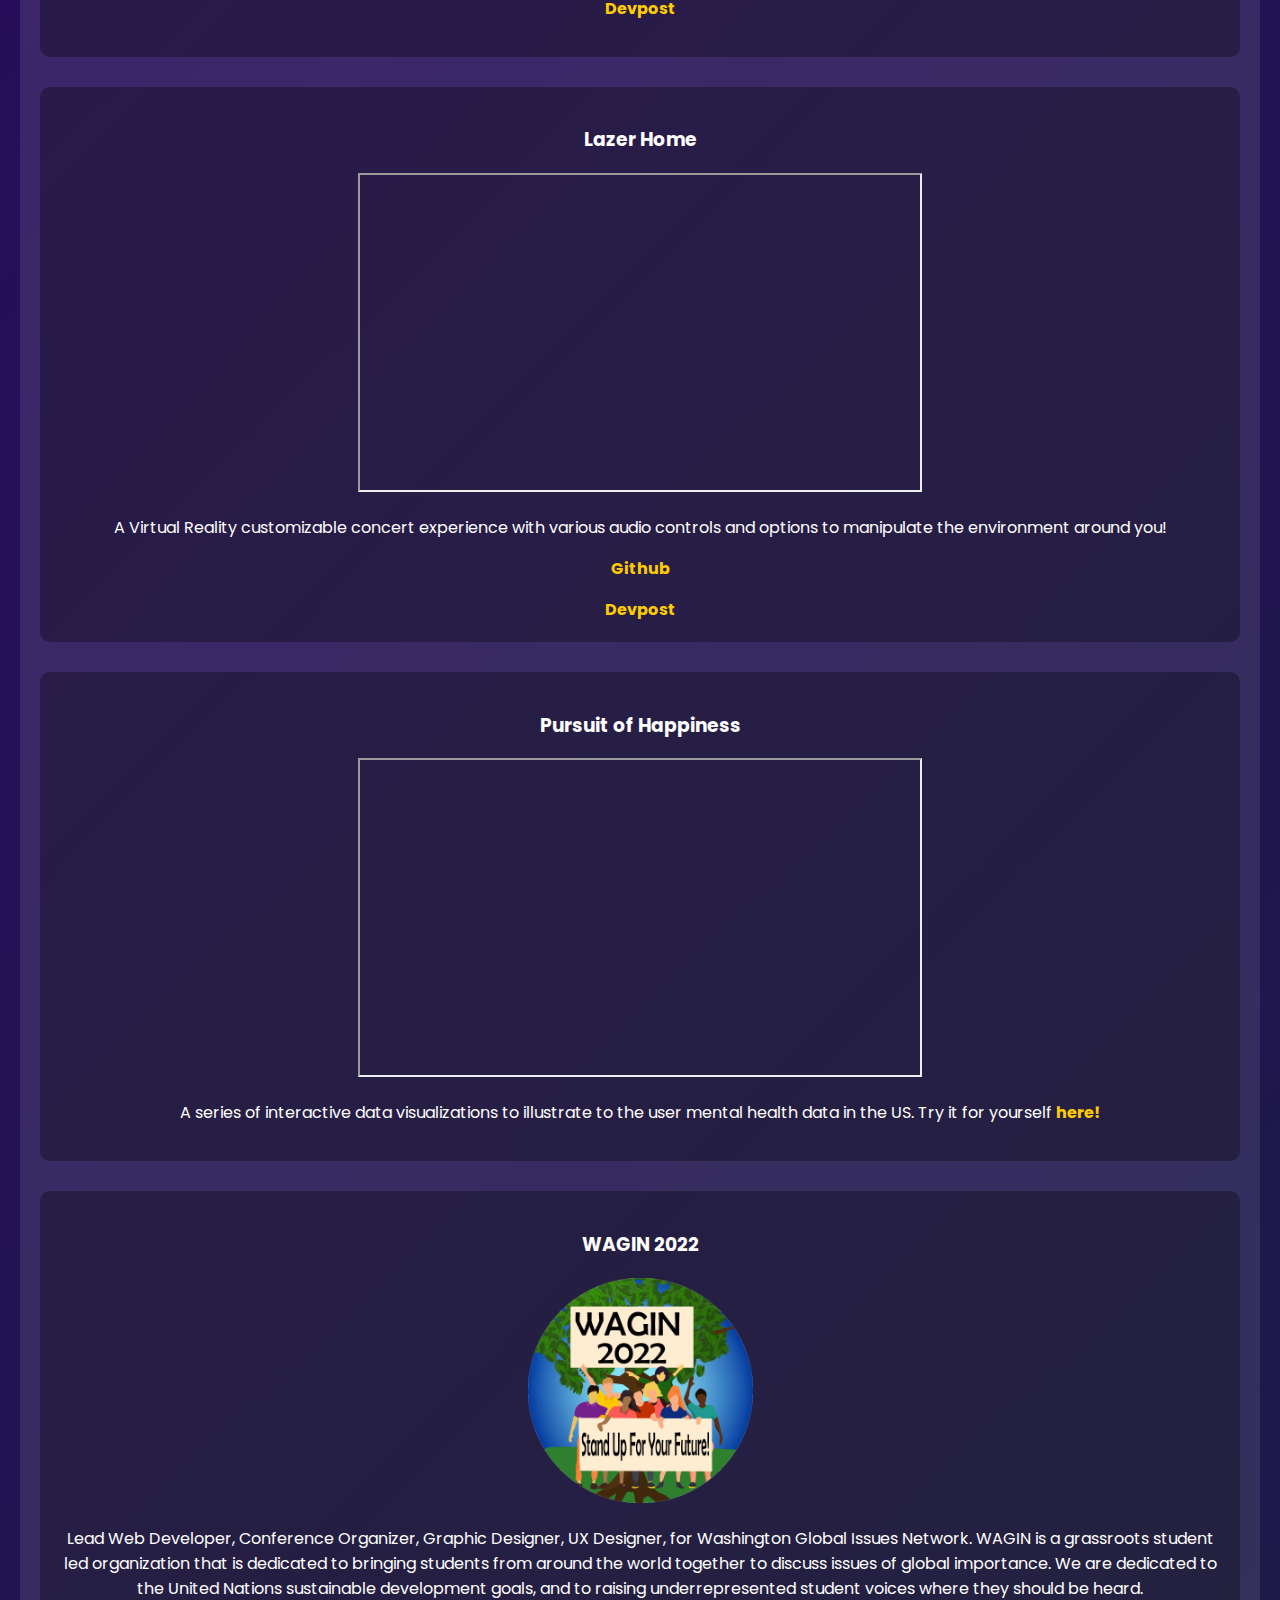
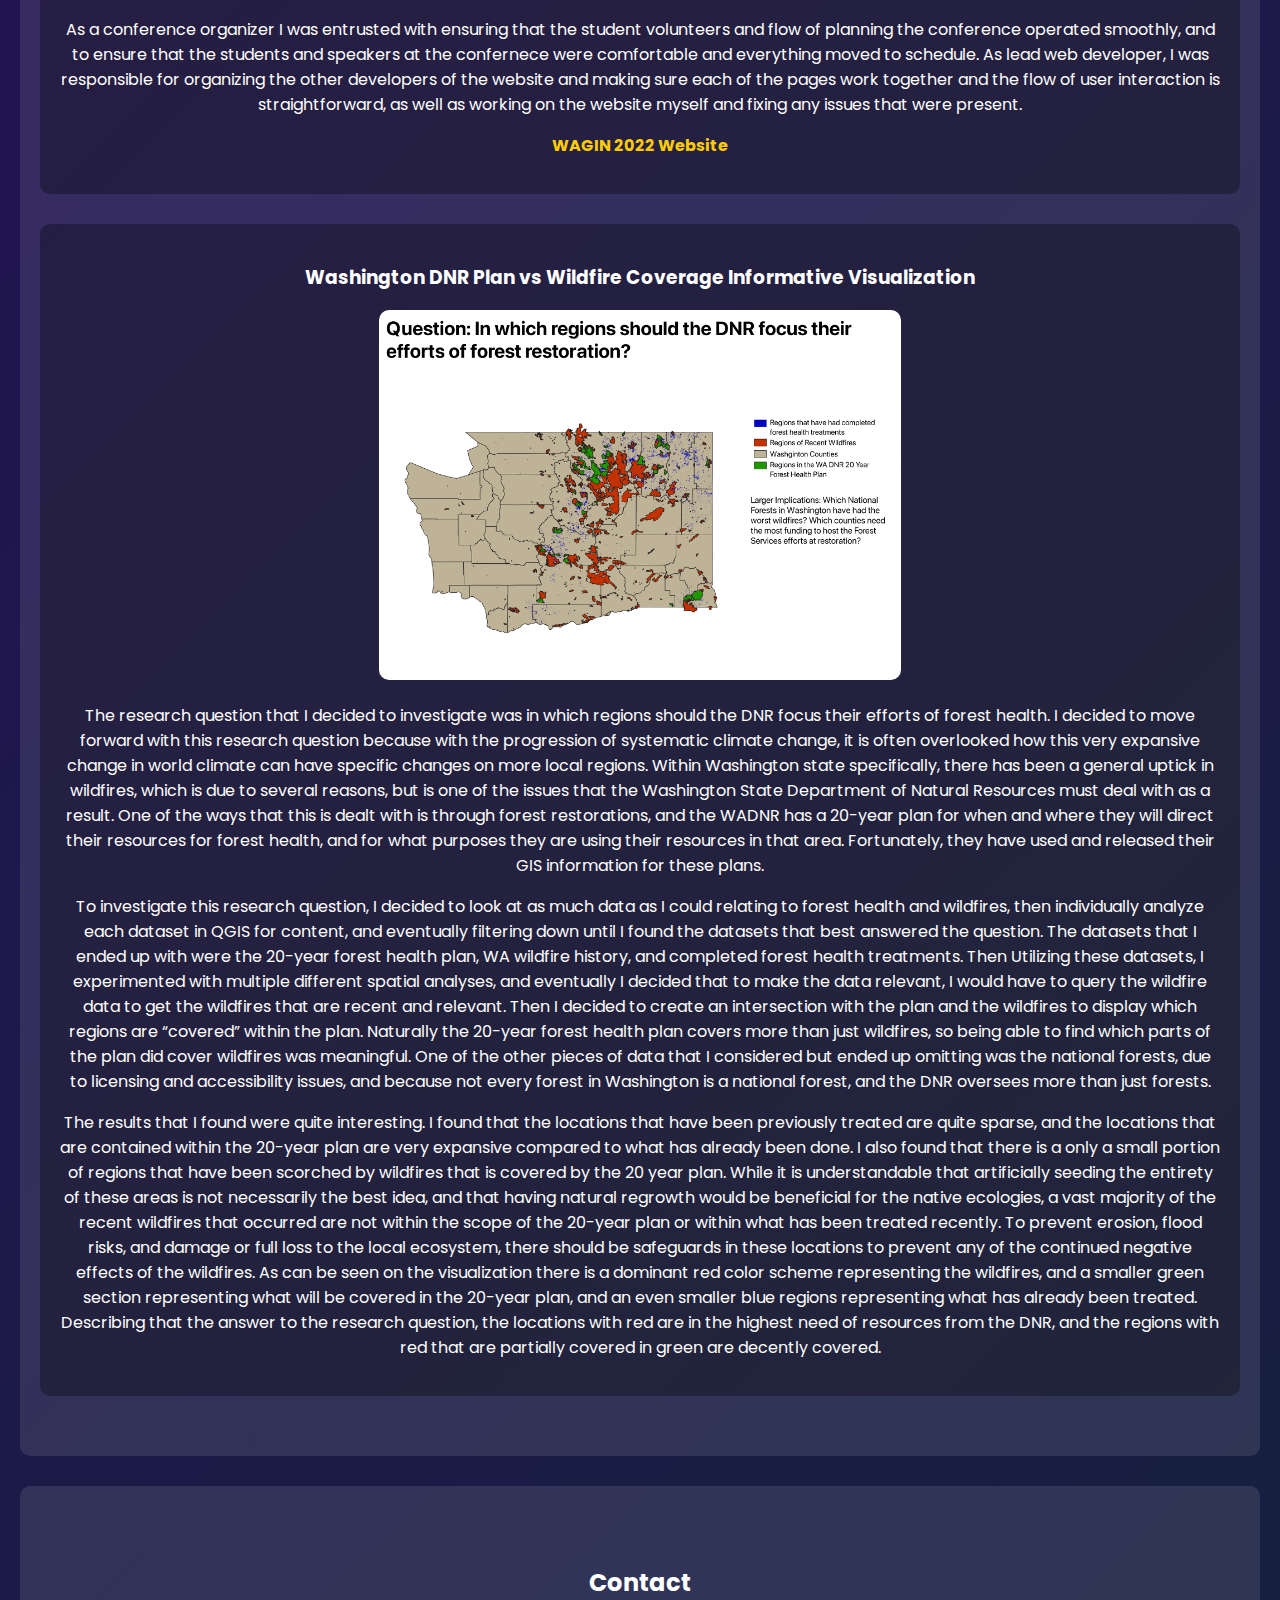
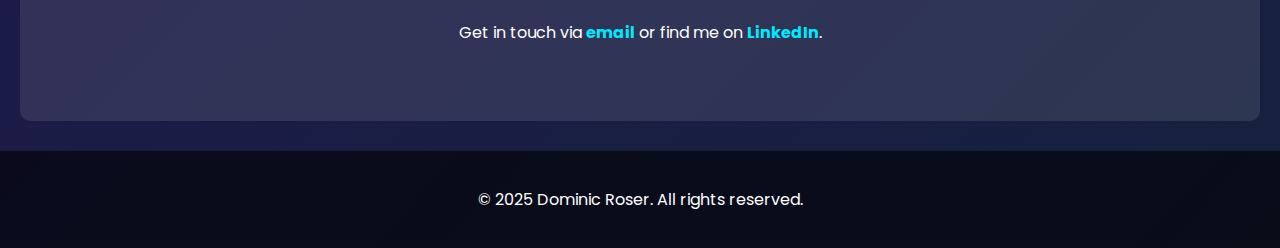
==== commit 59213167: "made more pretty and added more links" ====
--- a/index.html
+++ b/index.html
@@ -26,9 +26,13 @@
     
     <section id="about">
         <h2 style="font-size: 50px;">About Me</h2>
-        <p>My Name is Dominic Roser, I am an experienced and passionate Software Engineer, UX Designer, Game Developer, 
+        <p>My name is Dominic Roser, I am an experienced and passionate Software Engineer, UX Designer, Game Developer, 
           and Data Analyst. I've worked as a web developer at WAGIN from 2020 to 2022, and as a Intelligent Grid Solutions
           intern at TRC Companies focusing on machine learning model development and testing in 2024.</p>
+          <p>I'm currently attending the University of Washington in the Paul G Allen School of Computer Science and Engineering.
+            I'm a graduating junior for a Bachelors of Science in Computer Science, with capstones in Videogame Development and 
+            Human AI Interaction. 
+          </p>
           <p>I've attended and won two hackathons: Immerse the Bay 2024 @ Stanford University for Best of Artistic XR and Reality Hack 2025 @ Massachussetts
           Institute of Technology for Best Use of STYLY.</p>
           <p>Below is a showcase of my awesome projects.</p>
@@ -60,18 +64,19 @@
                 </p>
                 <p>Technologies: Unity, C#, WebGL, IndexedDB, SQL, Cloud Analytics, REST APIs, Low Fidelity Prototyping, Sketching, Data Visualization, Trello, Splines</p>
                 <p> <a href="https://trello.com/b/UXBqdRdC/row-mageddon">Trello</a></p>
+                <a href="https://github.com/Dominic-Roser/Row-mageddon">Github</a>
 
             </div>
 
             <div class="project">
                 <h3>FitQuest</h3>
                 <div class="image-container">
-                    <img src="images/fitquest/fitquest1.png" alt="BetBreaker" style="width: 80px; height: auto;">
-                    <img src="images/fitquest/fitquest2.png" alt="BetBreaker" style="width: 80px; height: auto;">
-                    <img src="images/fitquest/fitquest3.png" alt="BetBreaker" style="width: 80px; height: auto;">
-                    <img src="images/fitquest/fitquest4.png" alt="BetBreaker" style="width: 80px; height: auto;">
-                    <img src="images/fitquest/fitquest5.png" alt="BetBreaker" style="width: 80px; height: auto;">
-                    <img src="images/fitquest/fitquest6.png" alt="BetBreaker" style="width: 80px; height: auto;">
+                    <img src="images/fitquest/fitquest1.png" alt="BetBreaker" style="width: 85px; height: auto;">
+                    <img src="images/fitquest/fitquest2.png" alt="BetBreaker" style="width: 85px; height: auto;">
+                    <img src="images/fitquest/fitquest3.png" alt="BetBreaker" style="width: 85px; height: auto;">
+                    <img src="images/fitquest/fitquest4.png" alt="BetBreaker" style="width: 85px; height: auto;">
+                    <img src="images/fitquest/fitquest5.png" alt="BetBreaker" style="width: 85px; height: auto;">
+                    <img src="images/fitquest/fitquest6.png" alt="BetBreaker" style="width: 85px; height: auto;">
                 </div>
                 <p>A mobile fitness app gamifying workouts with adaptive UI and analytics.</p>
                 <a href="https://github.com/cse403-fitquest/fitquest">Github</a></p>
@@ -84,7 +89,12 @@
                     src="https://www.youtube.com/embed/hGIBisEDN6I" 
                     allowfullscreen>
                 </iframe>
-                <p>A mobile fitness app gamifying workouts with adaptive UI and analytics.</p>
+                <p>An Augmented Reality educational experience for upcoming band players. Includes virtual visual musicians
+                    that you can cue with hand signals and suggested drum beats to start players up. </p>
+                    <a href="https://github.com/Dominic-Roser/MitRealityHack2025TeamEEG">Github</a> </p>
+                    <a href="https://spatial-layer.styly.cc/content/d6ab60ae-95fe-4715-9dbe-0c68fe4764ec">Play on VisionOS</a></p>
+                    <a href="https://devpost.com/software/gaze-groove">Devpost</a>
+                </p>
             </div>
 
             <div class="project">
@@ -96,6 +106,8 @@
                 <p>A Virtual Reality customizable concert experience with various audio controls and options to manipulate the 
                     environment around you!
                 </p>
+                <a href="https://github.com/Dominic-Roser/TEAM-UW">Github</a></p>
+                <a href="https://devpost.com/software/lost-memories">Devpost</a>
             </div>
 
             <div class="project">
@@ -115,12 +127,14 @@
                 <p> Lead Web Developer, Conference Organizer, Graphic Designer, UX Designer, for Washington Global 
                     Issues Network. WAGIN is a grassroots student led organization that is dedicated to bringing students
                     from around the world together to discuss issues of global importance. We are dedicated to the United Nations
-                    sustainable development goals, and to raising underrepresented student voices where they should be heard. As a
+                    sustainable development goals, and to raising underrepresented student voices where they should be heard. </p>
+                    
+                    <p>As a
                     conference organizer I was entrusted with ensuring that the student volunteers and flow of planning the conference
                     operated smoothly, and to ensure that the students and speakers at the confernece were comfortable and everything
                     moved to schedule. As lead web developer, I was responsible for organizing the other developers of the website and 
                     making sure each of the pages work together and the flow of user interaction is straightforward, as well as 
-                    working on the website myself and fixing any issues that were present.
+                    working on the website myself and fixing any issues that were present. </p>
                     <a href="https://globalissuesnetwork.org/wagin2022/">WAGIN 2022 Website</a>
                 </p>
             </div>
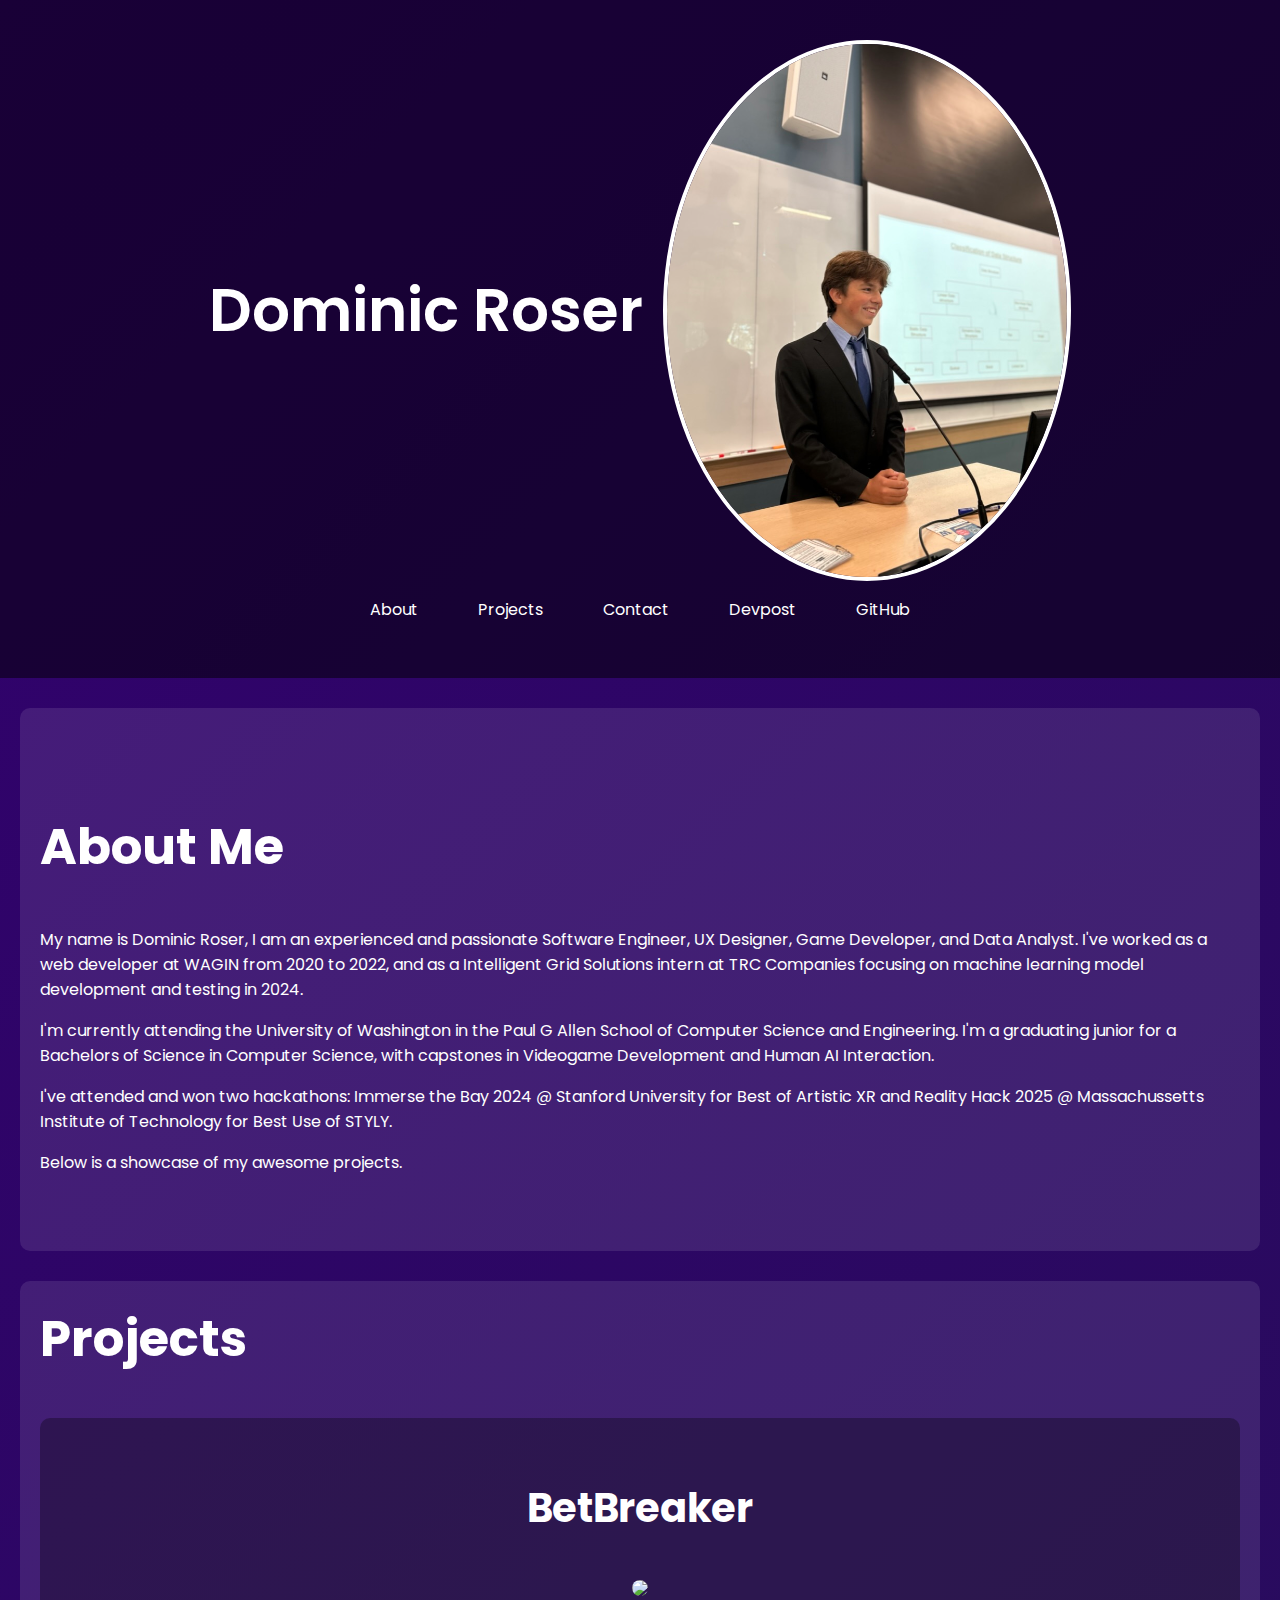
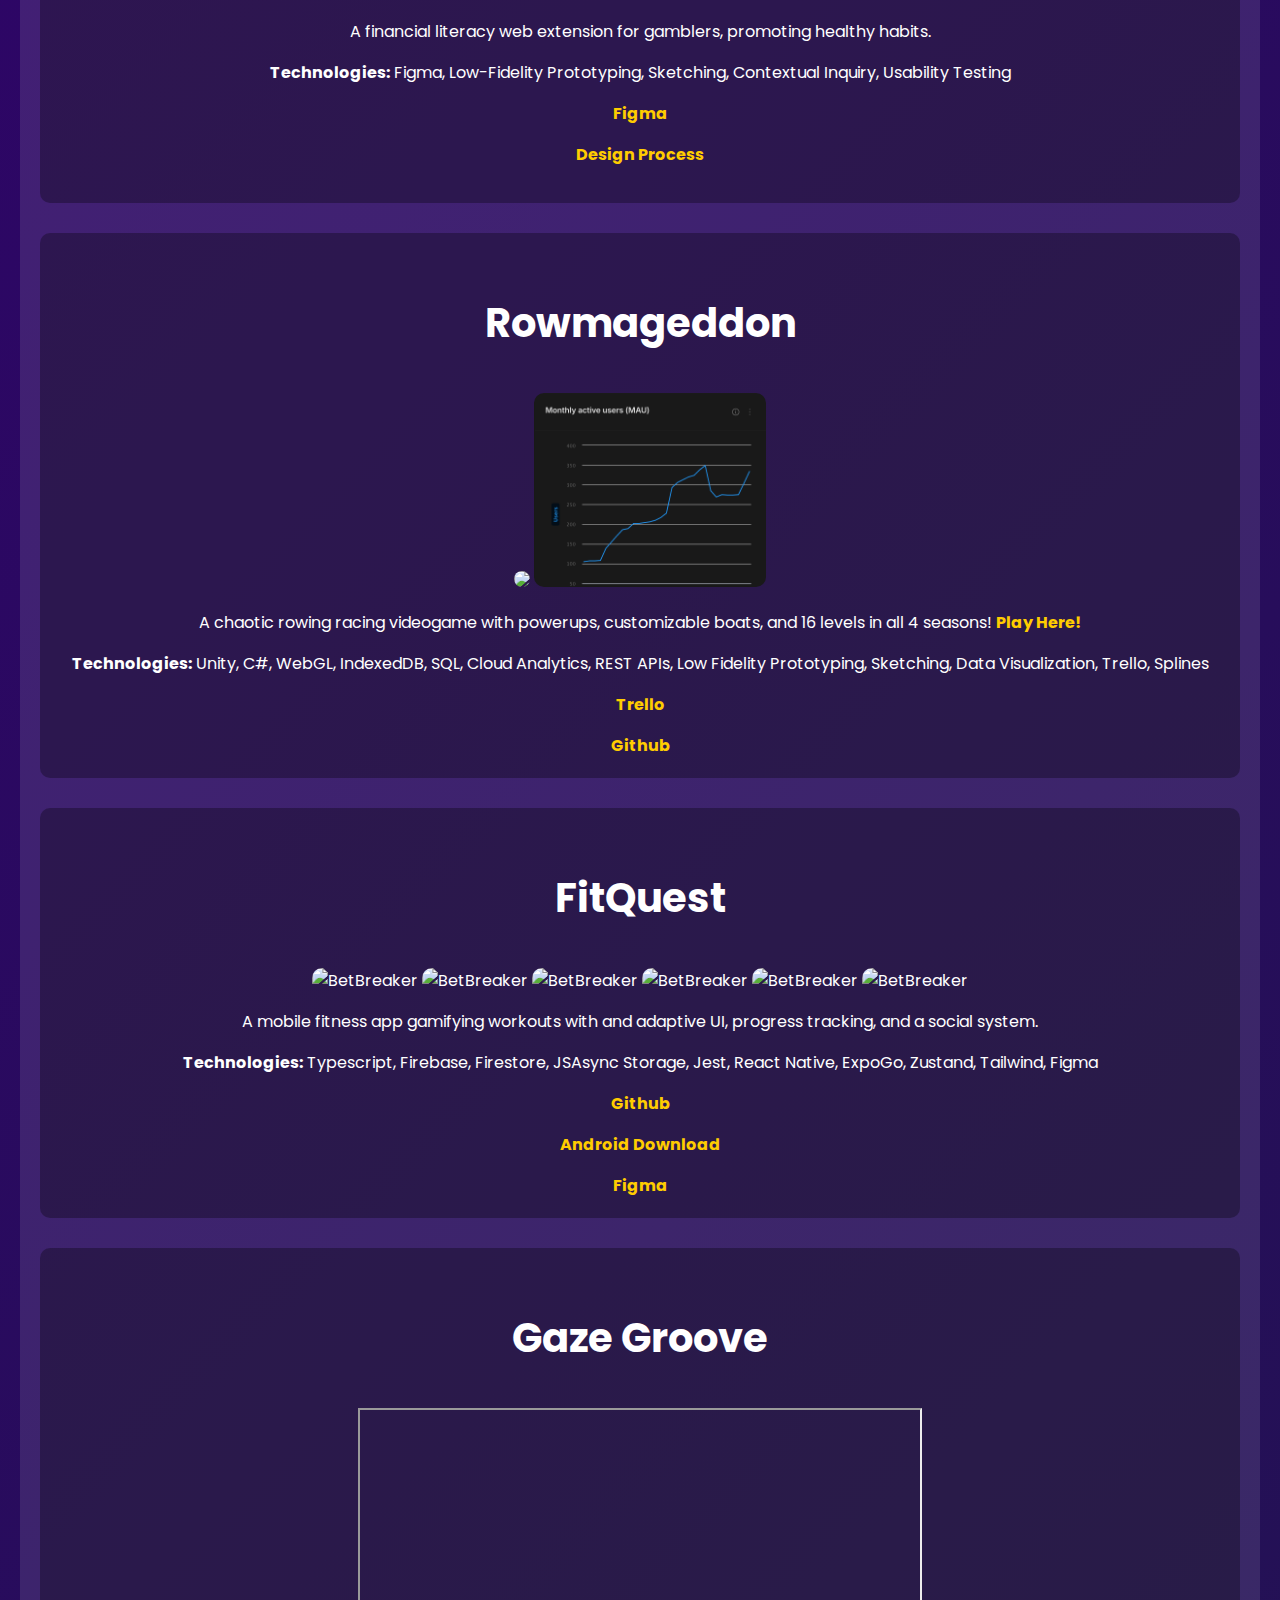
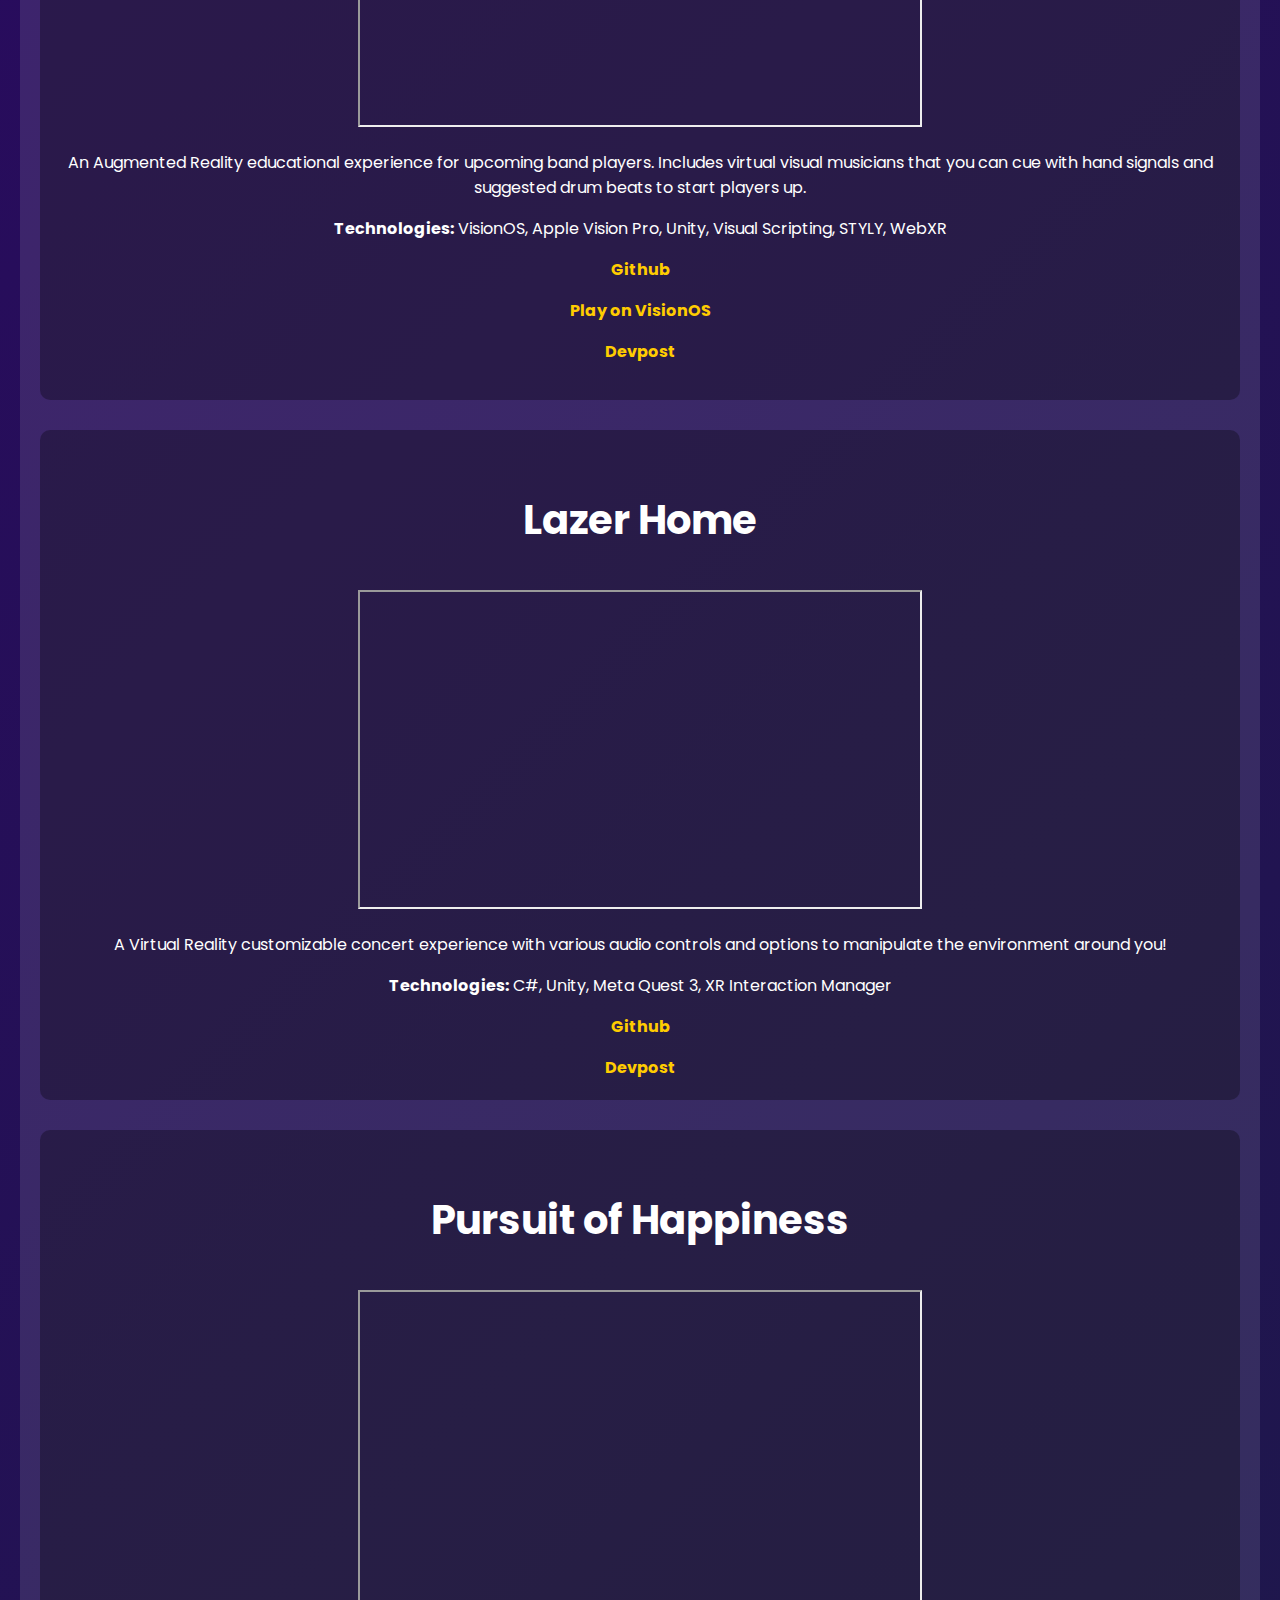
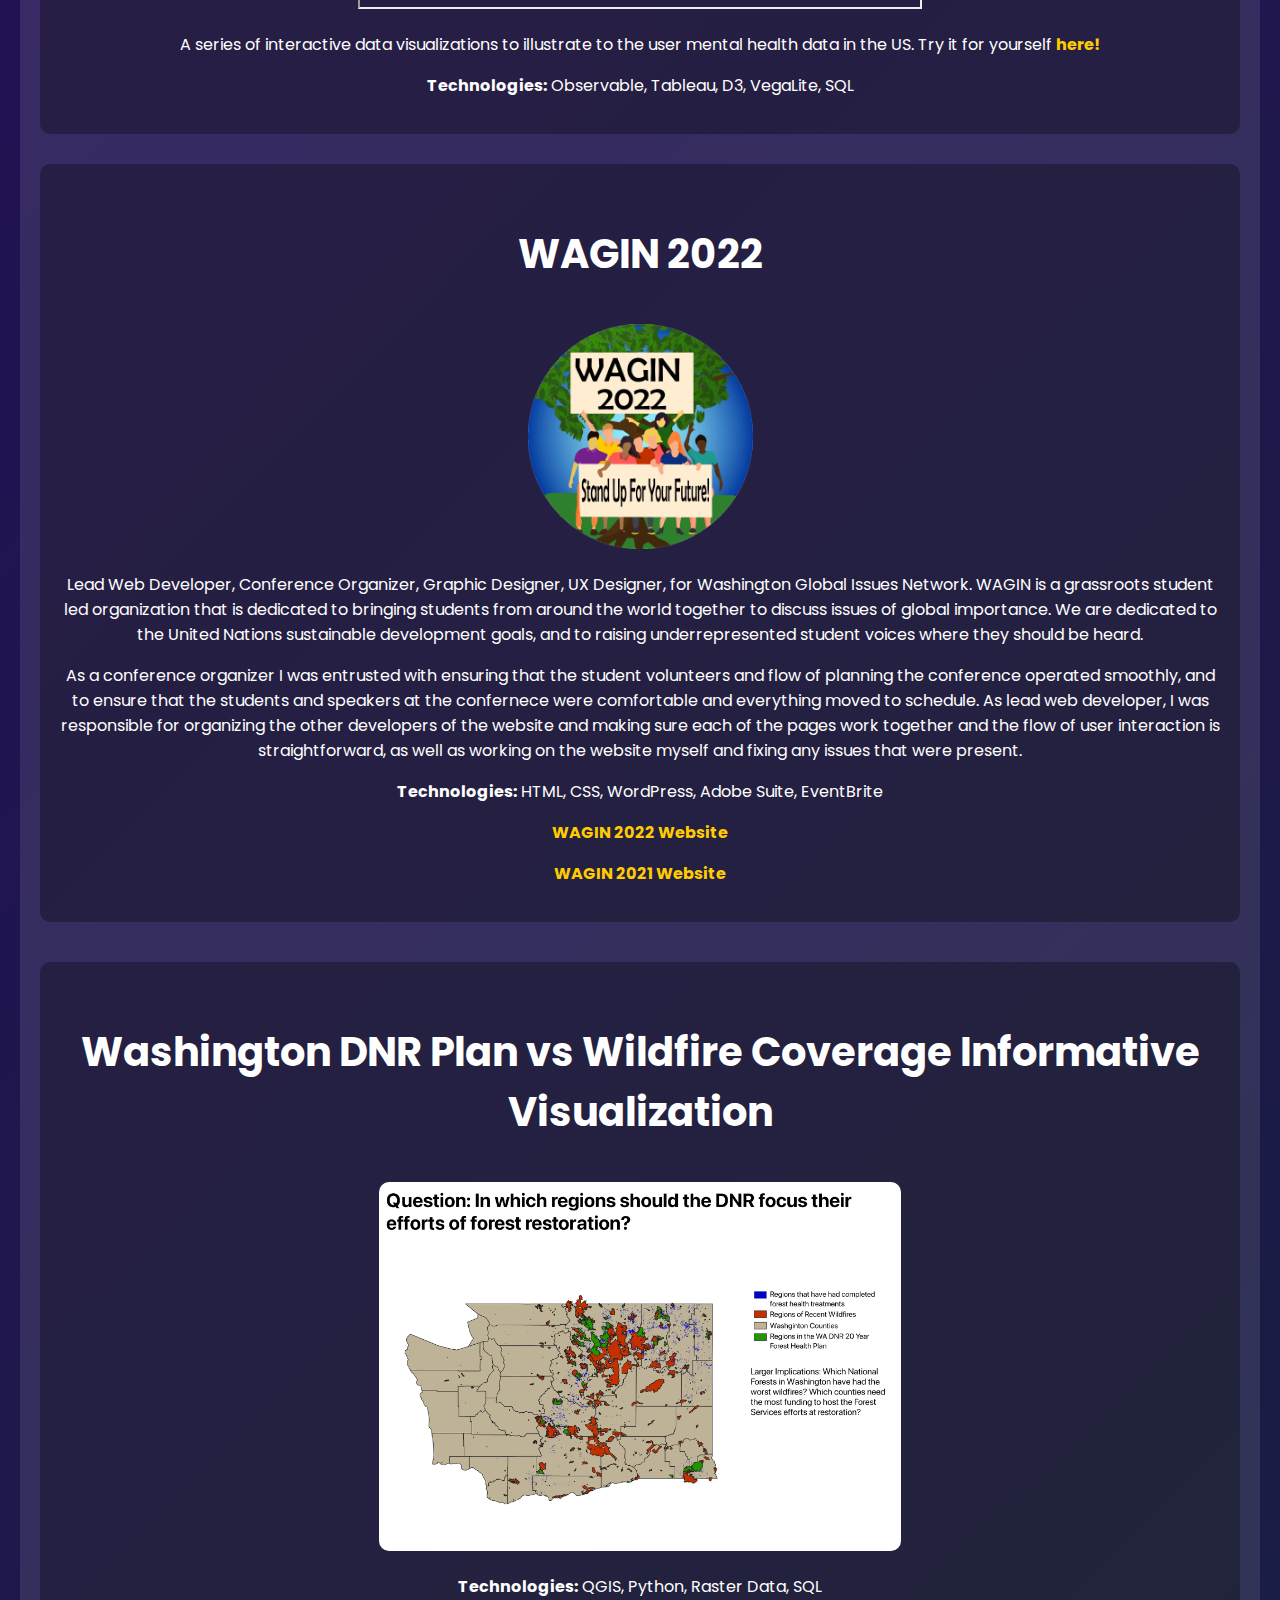
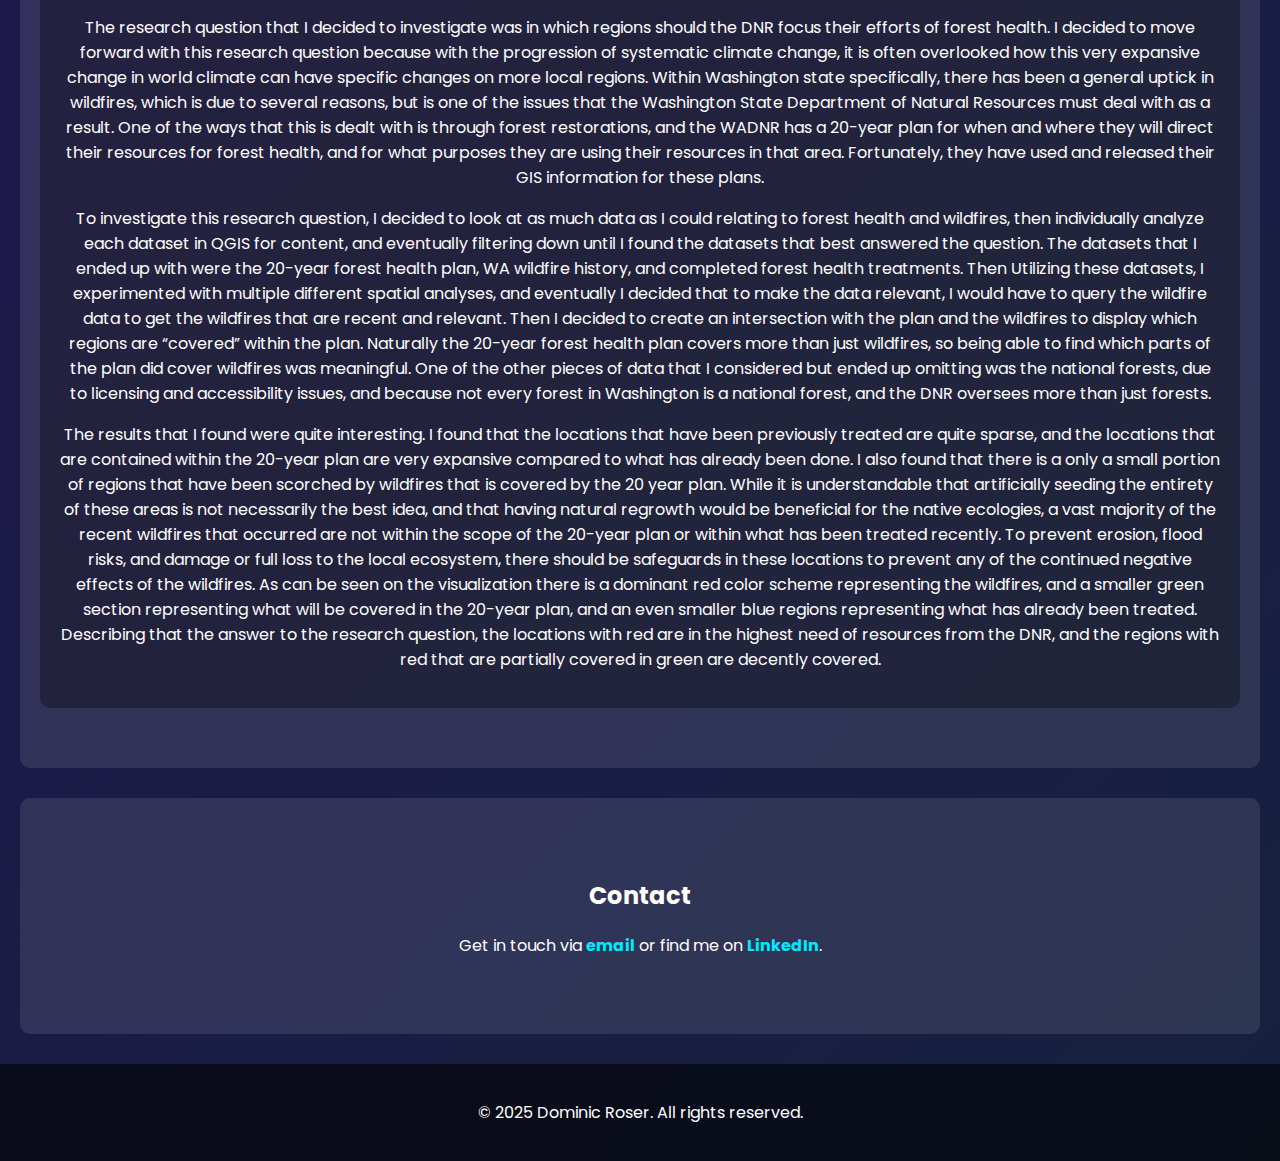
==== commit 9896ab50: "made changes to technologies and spacing" ====
--- a/index.html
+++ b/index.html
@@ -46,7 +46,7 @@
                 <h3 style="font-size: 40px;">BetBreaker</h3>
                 <img src="images/betbreaker/betbreaker.webp" style="width: 45%; height: auto;">
                 <p>A financial literacy web extension for gamblers, promoting healthy habits. </p>
-                <p>Technologies: Figma, Low-Fidelity Prototyping, Sketching, Contextual Inquiry, Usability Testing</p>
+                <p><strong>Technologies:</strong> Figma, Low-Fidelity Prototyping, Sketching, Contextual Inquiry, Usability Testing</p>
                     <a href="https://www.figma.com/design/aUfrP1ZvyIgMo29FIv1zGY/BetBreaker?node-id=0-1&p=f&t=3rs7IcnfKQzPmpoF-0">
                         Figma
                     </a>
@@ -56,20 +56,20 @@
             </div>
 
             <div class="project">
-                <h3>Rowmageddon</h3>
+                <h3 style="font-size: 40px;">Rowmageddon</h3>
                 <img src="images/rowmageddon/rowmageddon.png" style="width: 45%; height: auto;">
                 <img src="images/rowmageddon/rowmageddonanalytics.png" style="width: 20%; height: auto;">
                 <p>A chaotic rowing racing videogame with powerups, customizable boats, and 16 levels in all 4 seasons!
                     <a href="https://dominic-roser.github.io/Row-mageddon/Builds/v1.0.2/index.html">Play Here!</a>
                 </p>
-                <p>Technologies: Unity, C#, WebGL, IndexedDB, SQL, Cloud Analytics, REST APIs, Low Fidelity Prototyping, Sketching, Data Visualization, Trello, Splines</p>
+                <p><strong>Technologies:</strong> Unity, C#, WebGL, IndexedDB, SQL, Cloud Analytics, REST APIs, Low Fidelity Prototyping, Sketching, Data Visualization, Trello, Splines</p>
                 <p> <a href="https://trello.com/b/UXBqdRdC/row-mageddon">Trello</a></p>
                 <a href="https://github.com/Dominic-Roser/Row-mageddon">Github</a>
 
             </div>
 
             <div class="project">
-                <h3>FitQuest</h3>
+                <h3 style="font-size: 40px;">FitQuest</h3>
                 <div class="image-container">
                     <img src="images/fitquest/fitquest1.png" alt="BetBreaker" style="width: 85px; height: auto;">
                     <img src="images/fitquest/fitquest2.png" alt="BetBreaker" style="width: 85px; height: auto;">
@@ -78,19 +78,22 @@
                     <img src="images/fitquest/fitquest5.png" alt="BetBreaker" style="width: 85px; height: auto;">
                     <img src="images/fitquest/fitquest6.png" alt="BetBreaker" style="width: 85px; height: auto;">
                 </div>
-                <p>A mobile fitness app gamifying workouts with adaptive UI and analytics.</p>
+                <p>A mobile fitness app gamifying workouts with and adaptive UI, progress tracking, and a social system.</p>
+                <p><strong>Technologies:</strong> Typescript, Firebase, Firestore, JSAsync Storage, Jest, React Native, ExpoGo, Zustand, Tailwind, Figma</p>
                 <a href="https://github.com/cse403-fitquest/fitquest">Github</a></p>
-                <a href="https://expo.dev/accounts/afuza/projects/fitquest/builds/02729e56-2c3a-4e20-ad9c-1e6d6ee0cb7f">Android Download</a>
-            </div>
-
-            <div class="project">
-                <h3>Gaze Groove</h3>
+                <a href="https://expo.dev/accounts/afuza/projects/fitquest/builds/02729e56-2c3a-4e20-ad9c-1e6d6ee0cb7f">Android Download</a></p>
+                <a href="https://www.figma.com/design/LIfNEqx9rzFYnaeDRWCulX/FitQuest-UI-Design?node-id=0-1&node-type=canvas&t=b2rlJcURss2HT2aX-0">Figma</a>
+            </div>
+
+            <div class="project">
+                <h3 style="font-size: 40px;">Gaze Groove</h3>
                 <iframe width="560" height="315" 
                     src="https://www.youtube.com/embed/hGIBisEDN6I" 
                     allowfullscreen>
                 </iframe>
                 <p>An Augmented Reality educational experience for upcoming band players. Includes virtual visual musicians
                     that you can cue with hand signals and suggested drum beats to start players up. </p>
+                <p><strong>Technologies:</strong> VisionOS, Apple Vision Pro, Unity, Visual Scripting, STYLY, WebXR</p>
                     <a href="https://github.com/Dominic-Roser/MitRealityHack2025TeamEEG">Github</a> </p>
                     <a href="https://spatial-layer.styly.cc/content/d6ab60ae-95fe-4715-9dbe-0c68fe4764ec">Play on VisionOS</a></p>
                     <a href="https://devpost.com/software/gaze-groove">Devpost</a>
@@ -98,31 +101,32 @@
             </div>
 
             <div class="project">
-                <h3>Lazer Home</h3>
+                <h3 style="font-size: 40px;">Lazer Home</h3>
                 <iframe width="560" height="315" 
                     src="https://youtube.com/embed/sGcKQZcp9Vo" 
                     allowfullscreen>
                 </iframe>
                 <p>A Virtual Reality customizable concert experience with various audio controls and options to manipulate the 
-                    environment around you!
-                </p>
+                    environment around you!</p>
+                <p><strong>Technologies:</strong> C#, Unity, Meta Quest 3, XR Interaction Manager</p>
                 <a href="https://github.com/Dominic-Roser/TEAM-UW">Github</a></p>
                 <a href="https://devpost.com/software/lost-memories">Devpost</a>
             </div>
 
             <div class="project">
-                <h3>Pursuit of Happiness</h3>
+                <h3 style="font-size: 40px;">Pursuit of Happiness</h3>
                 <iframe width="560" height="315" 
                     src="https://www.youtube.com/embed/1j_K3gu5SrI" 
                     allowfullscreen>
                 </iframe>
                 <p>A series of interactive data visualizations to illustrate to the user mental health data in the US.
                     Try it for yourself <a href="https://observablehq.com/d/490813c3bb35cf15">here!</a>
-                </p>
-            </div>
-
-            <div class="project">
-                <h3>WAGIN 2022</h3>
+                <p><strong>Technologies:</strong> Observable, Tableau, D3, VegaLite, SQL</p>
+                </p>
+            </div>
+
+            <div class="project">
+                <h3 style="font-size: 40px;">WAGIN 2022</h3>
                 <img src="images/wagin/WAGIN_logo_straight.jpg" alt="wagin logo" style="width: 225px; height: auto;">
                 <p> Lead Web Developer, Conference Organizer, Graphic Designer, UX Designer, for Washington Global 
                     Issues Network. WAGIN is a grassroots student led organization that is dedicated to bringing students
@@ -135,15 +139,18 @@
                     moved to schedule. As lead web developer, I was responsible for organizing the other developers of the website and 
                     making sure each of the pages work together and the flow of user interaction is straightforward, as well as 
                     working on the website myself and fixing any issues that were present. </p>
-                    <a href="https://globalissuesnetwork.org/wagin2022/">WAGIN 2022 Website</a>
-                </p>
-            </div>
-
-            <div class="project">
-                <h3>Washington DNR Plan vs Wildfire Coverage Informative Visualization</h3>
+                    <p><strong>Technologies:</strong> HTML, CSS, WordPress, Adobe Suite, EventBrite</p>
+                    <a href="https://globalissuesnetwork.org/wagin2022/">WAGIN 2022 Website</a> </p>
+                    <a href="https://globalissuesnetwork.org/wagin2021/">WAGIN 2021 Website</a>
+                </p>
+            </div>
+
+            <div class="project" style="margin-top: 10px;">
+                <h3 style="font-size: 40px;">Washington DNR Plan vs Wildfire Coverage Informative Visualization</h3>
                 <div class="image-container">
                     <img src="images/gis/gis.png" alt="GIS Visualization" style="width: 45%; height: auto;">
                 </div>
+                <p><strong>Technologies:</strong> QGIS, Python, Raster Data, SQL</p>
                 <p>The research question that I decided to investigate was in which regions should the DNR focus their 
                     efforts of forest health. I decided to move forward with this research question because with the 
                     progression of systematic climate change, it is often overlooked how this very expansive change in world 
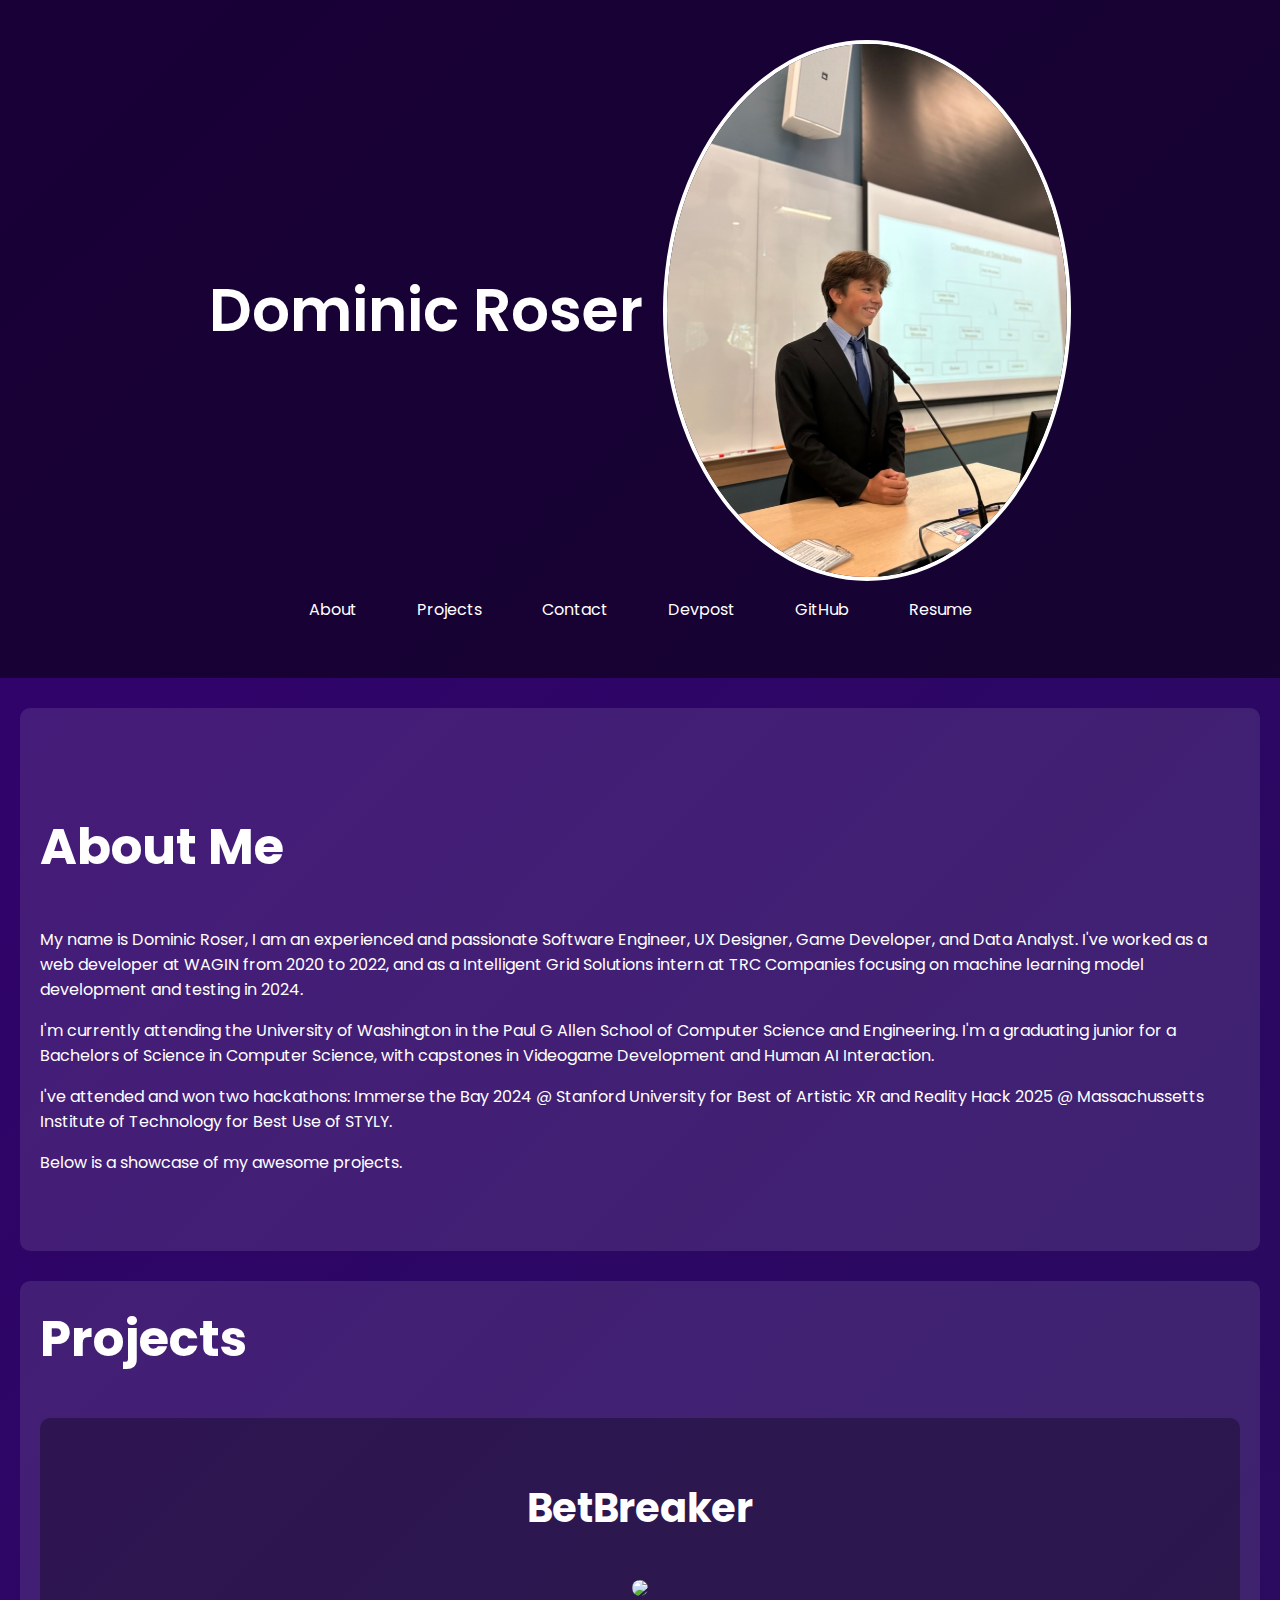
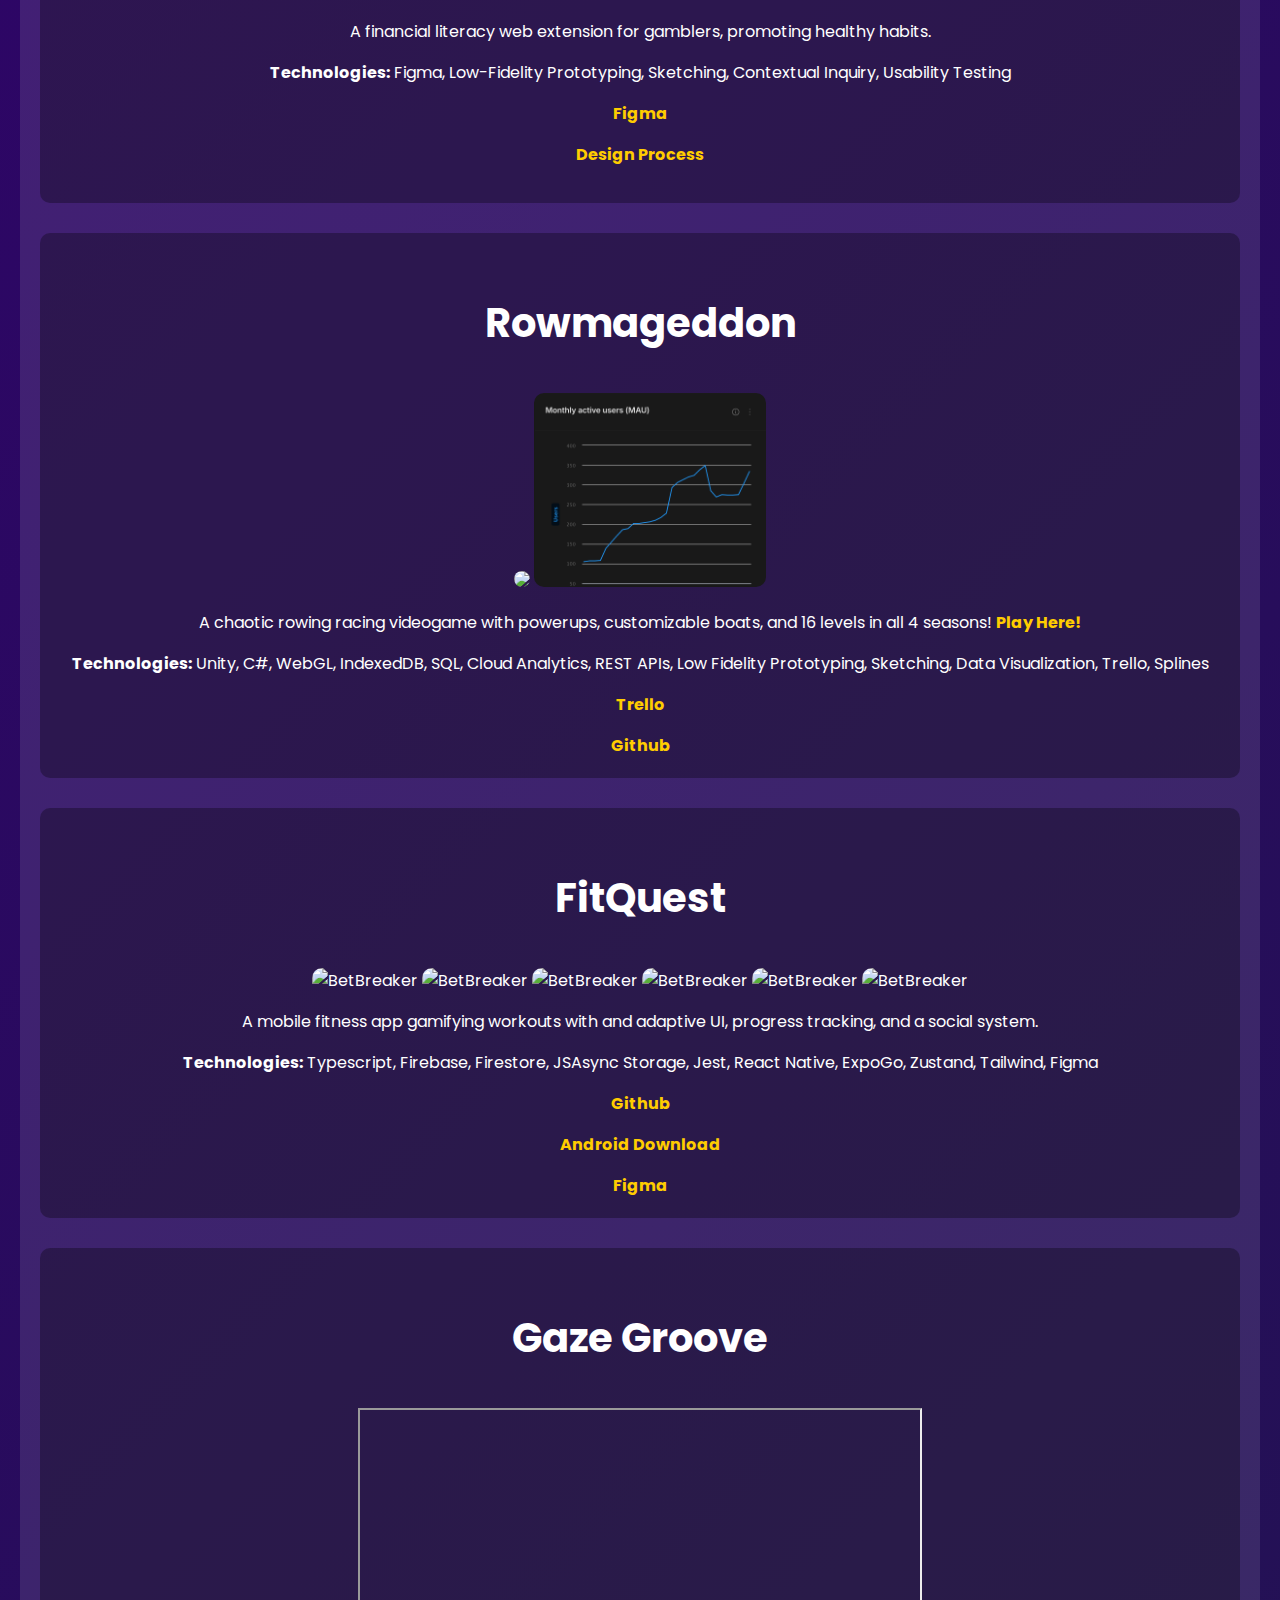
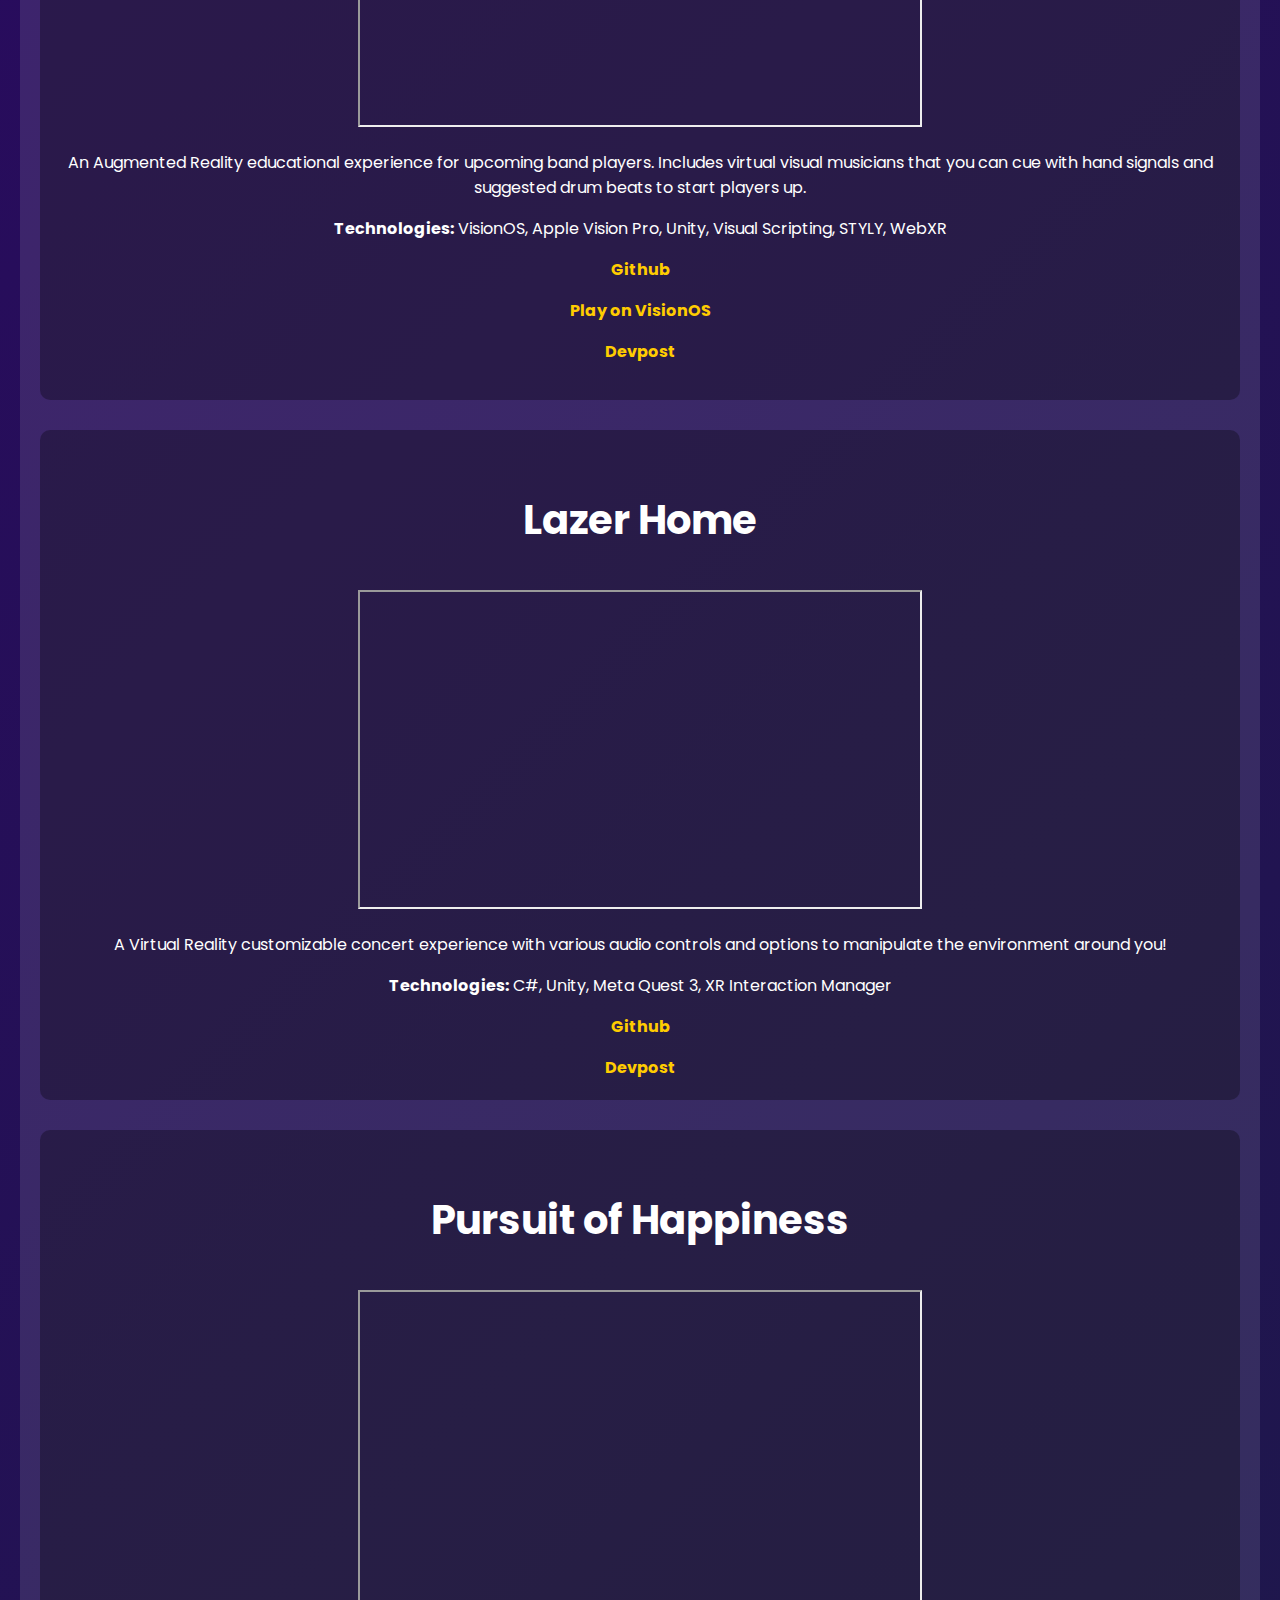
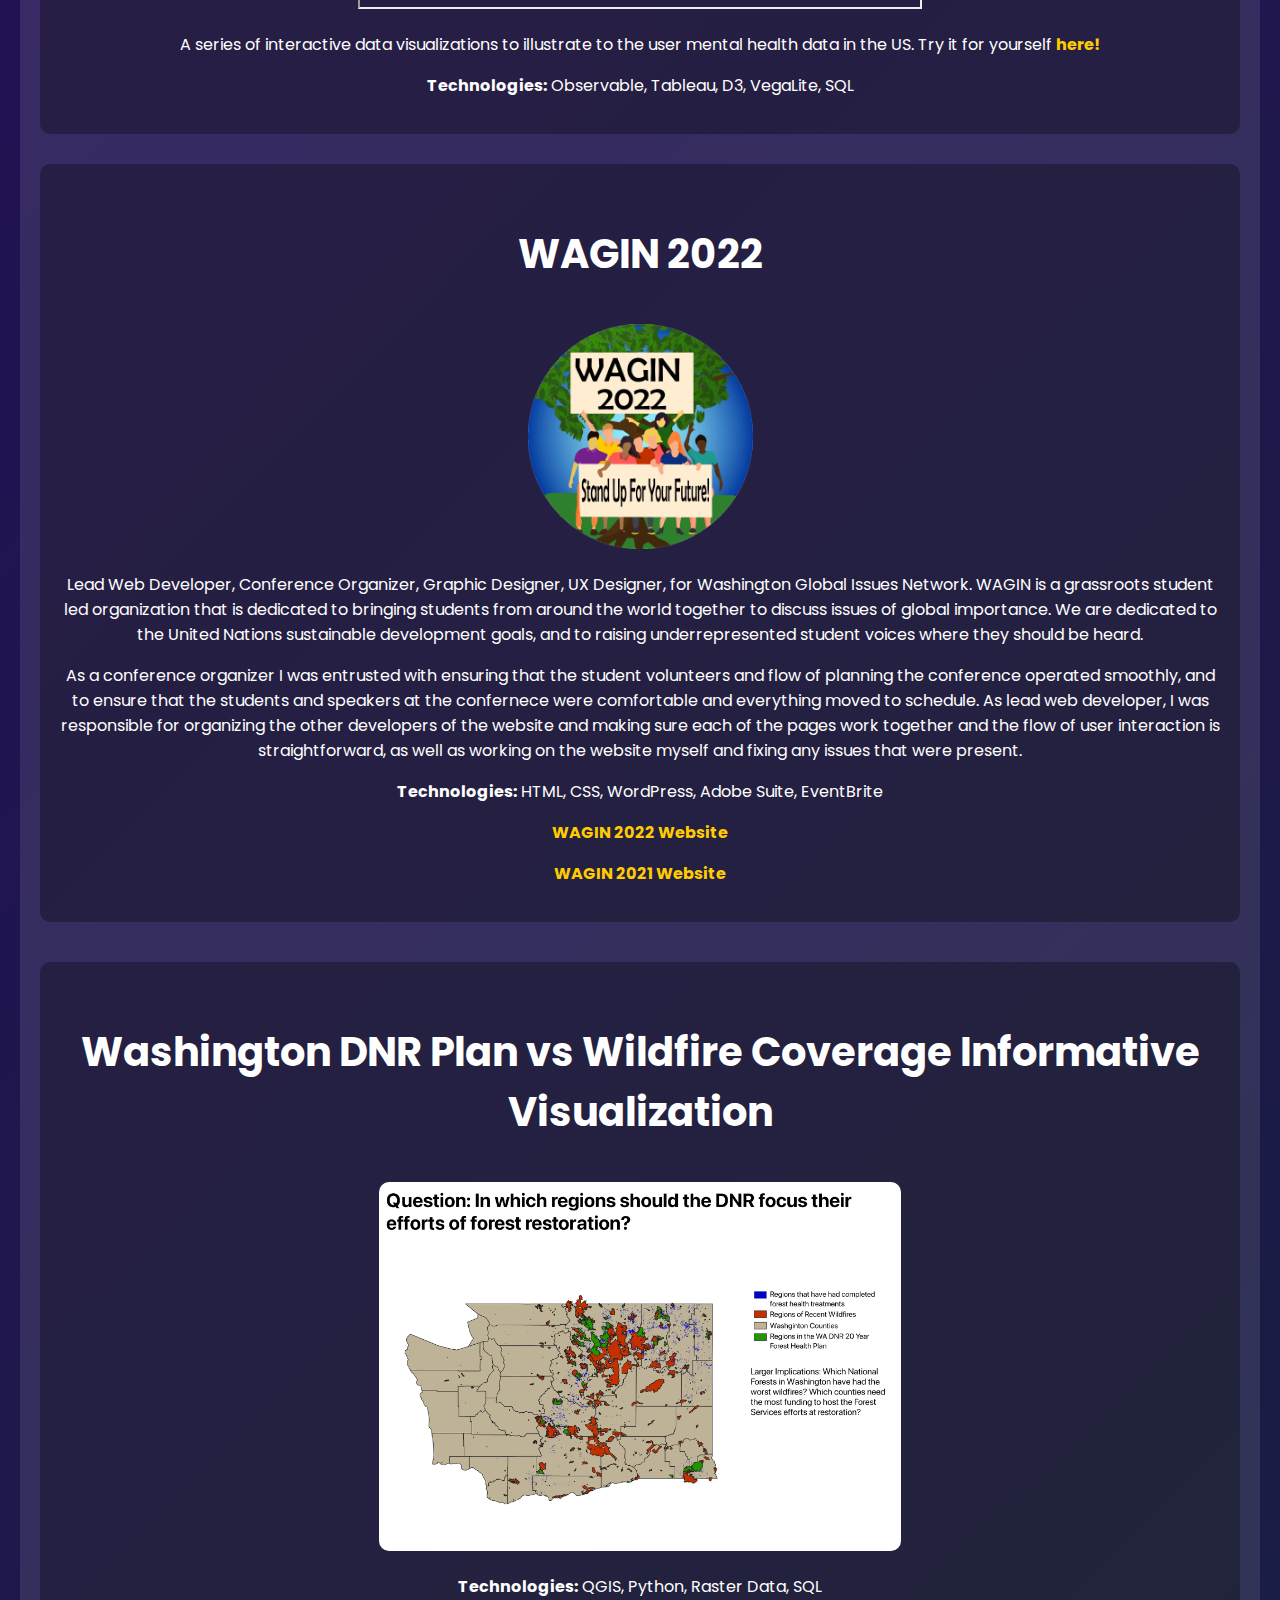
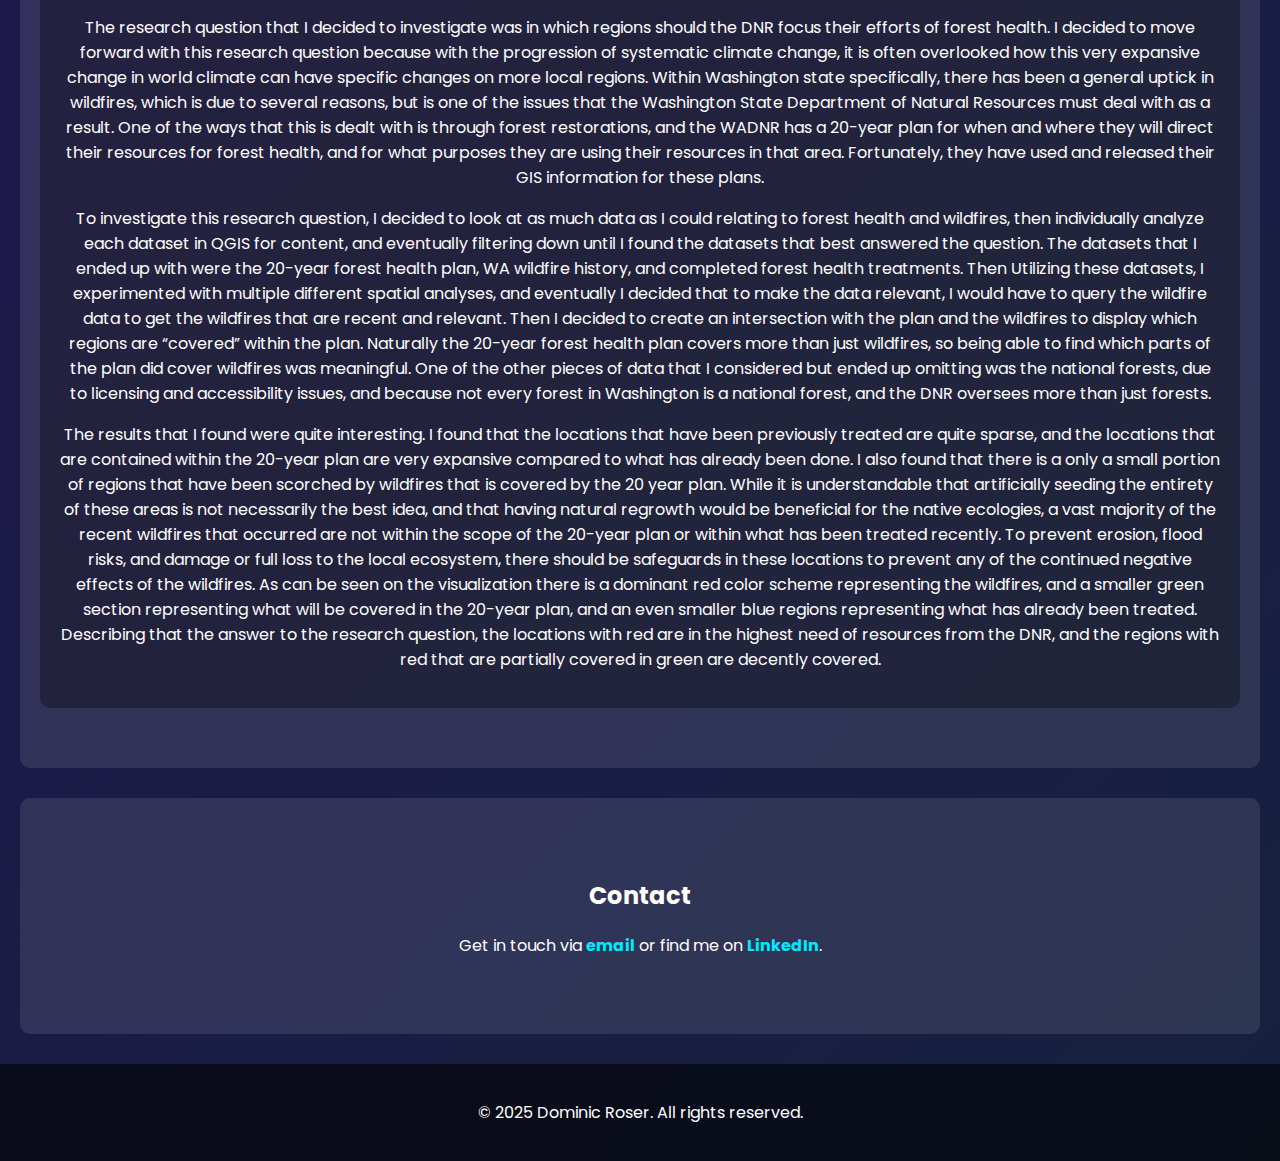
==== commit 2f852fb8: "added resume" ====
--- a/index.html
+++ b/index.html
@@ -20,6 +20,7 @@
                 <li><a href="#contact">Contact</a></li>
                 <li><a href="https://devpost.com/domdomroser?ref_content=user-portfolio&ref_feature=portfolio&ref_medium=global-nav">Devpost</a></li>
                 <li><a href="https://github.com/Dominic-Roser">GitHub</a></li>
+                <li><a href="Dominic_Roser_2025_resume.pdf" download="Dominic_Roser_2025_resume.pdf">Resume</a></li>
             </ul>
         </nav>
     </header>
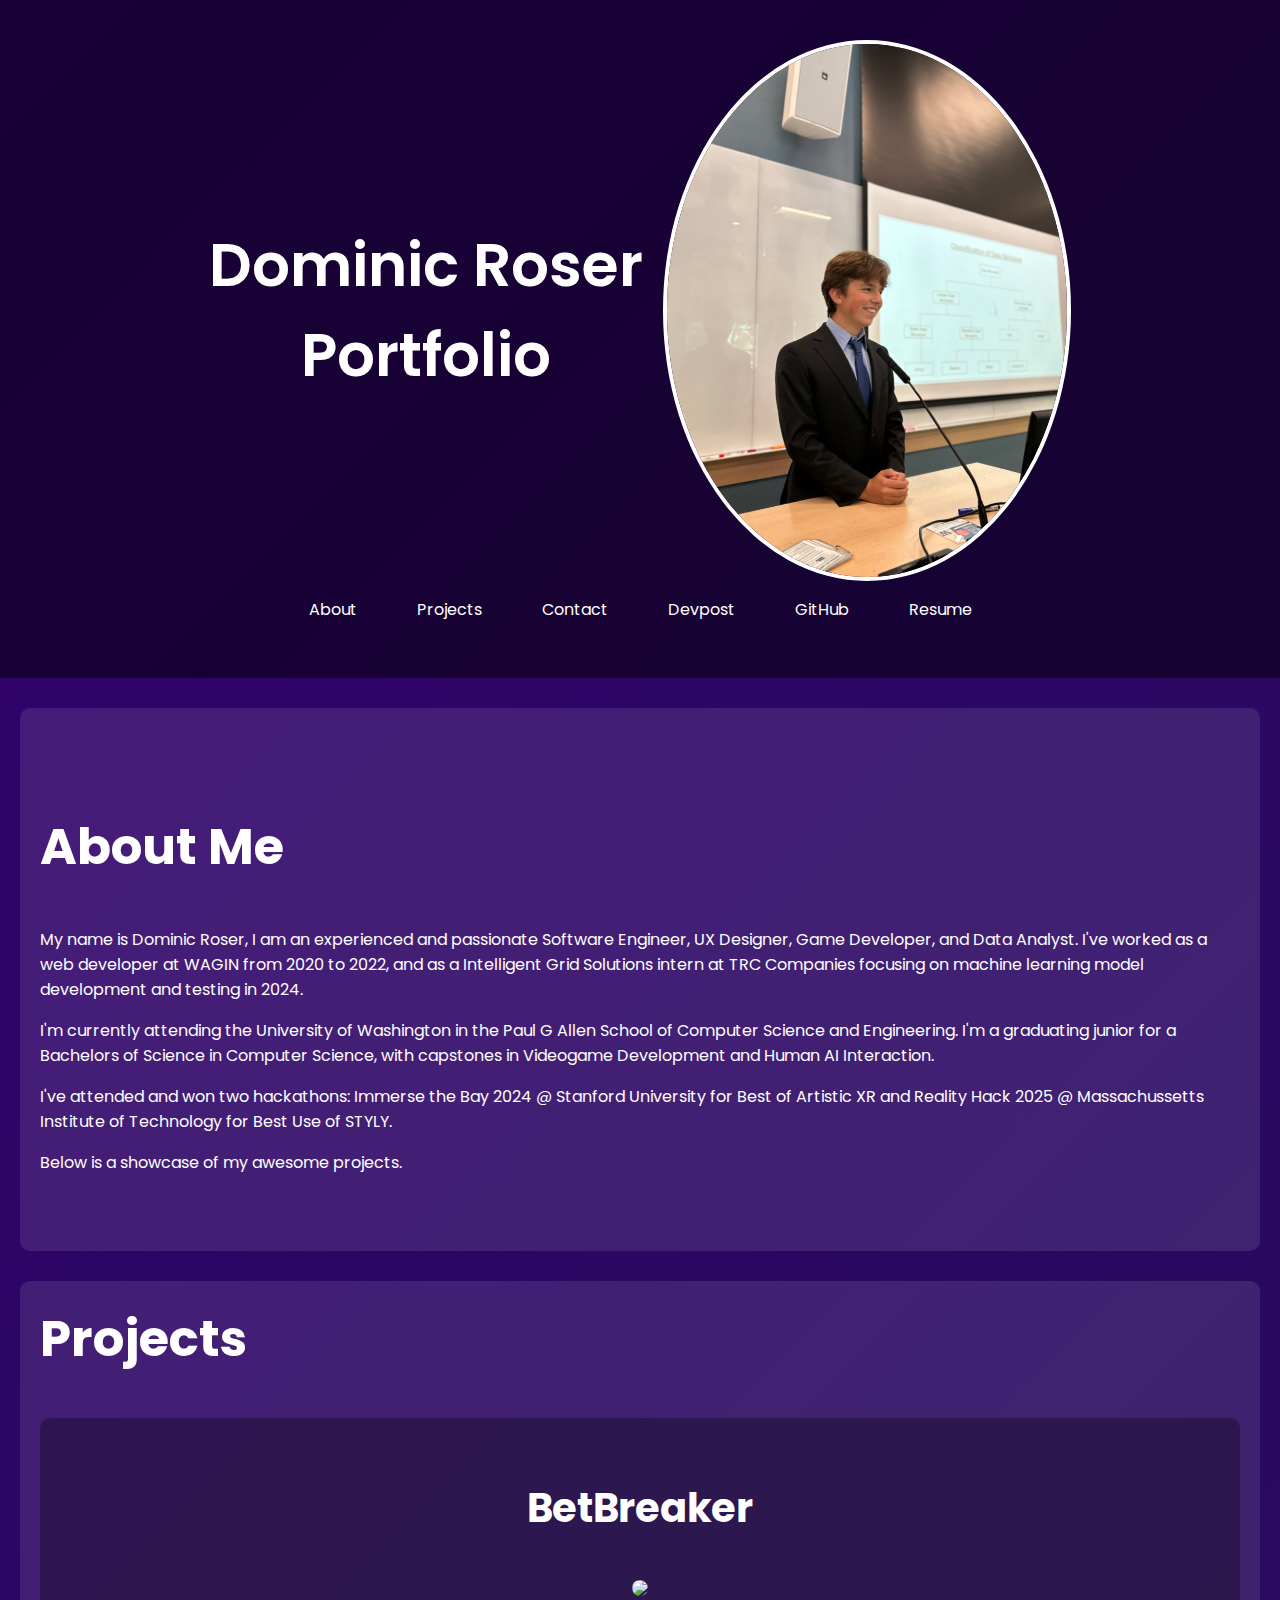
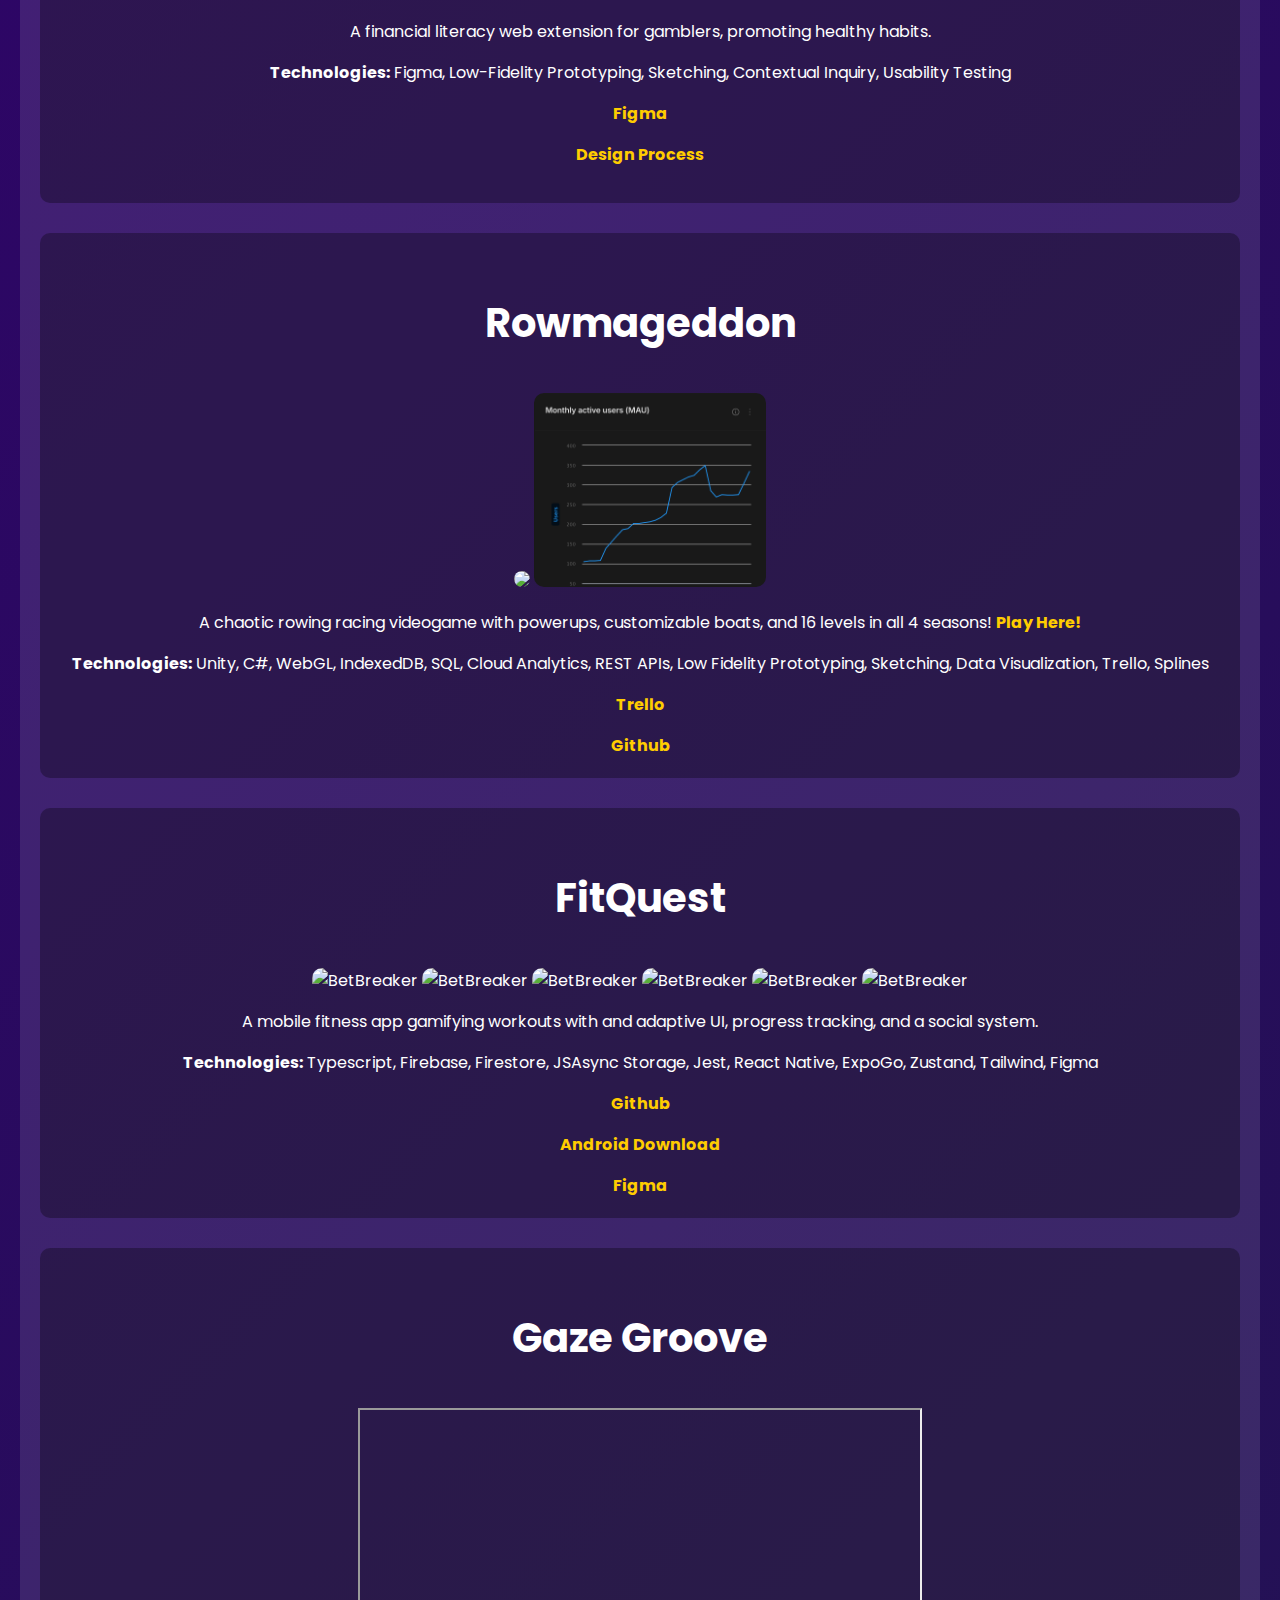
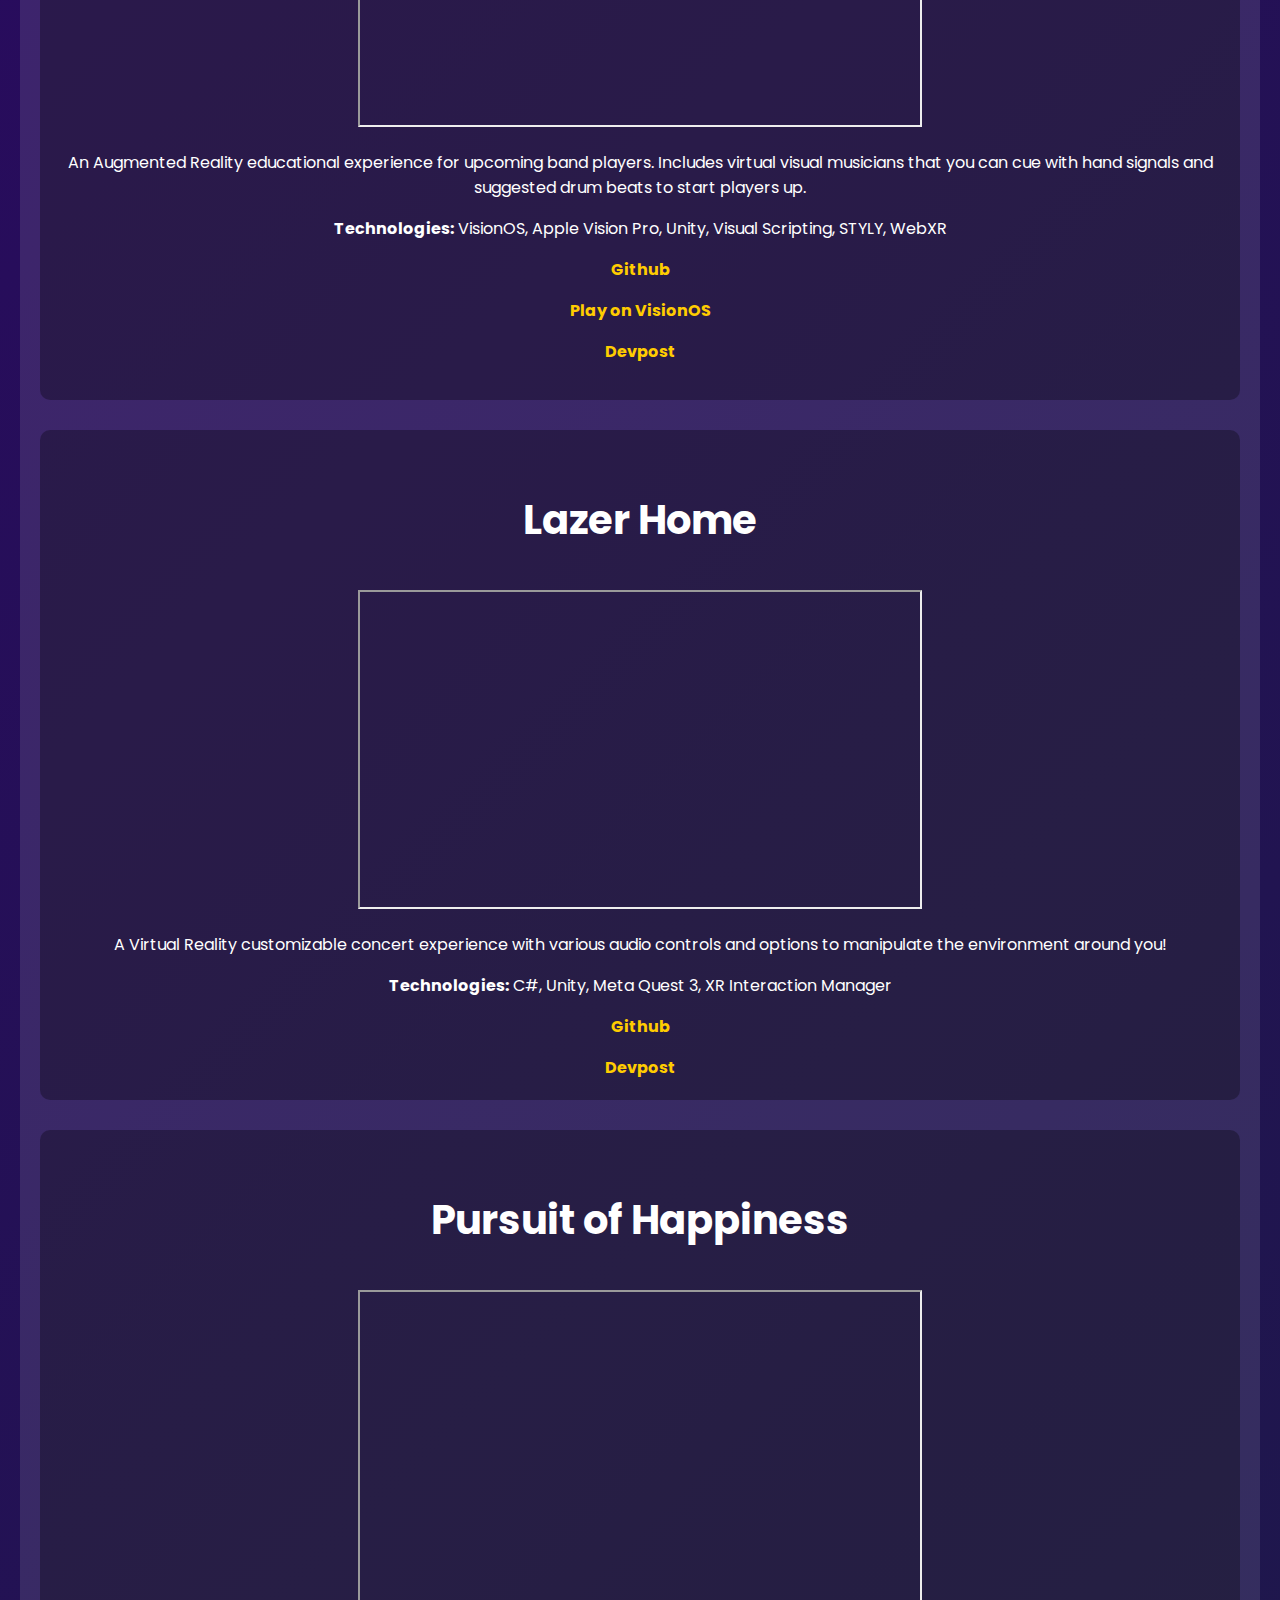
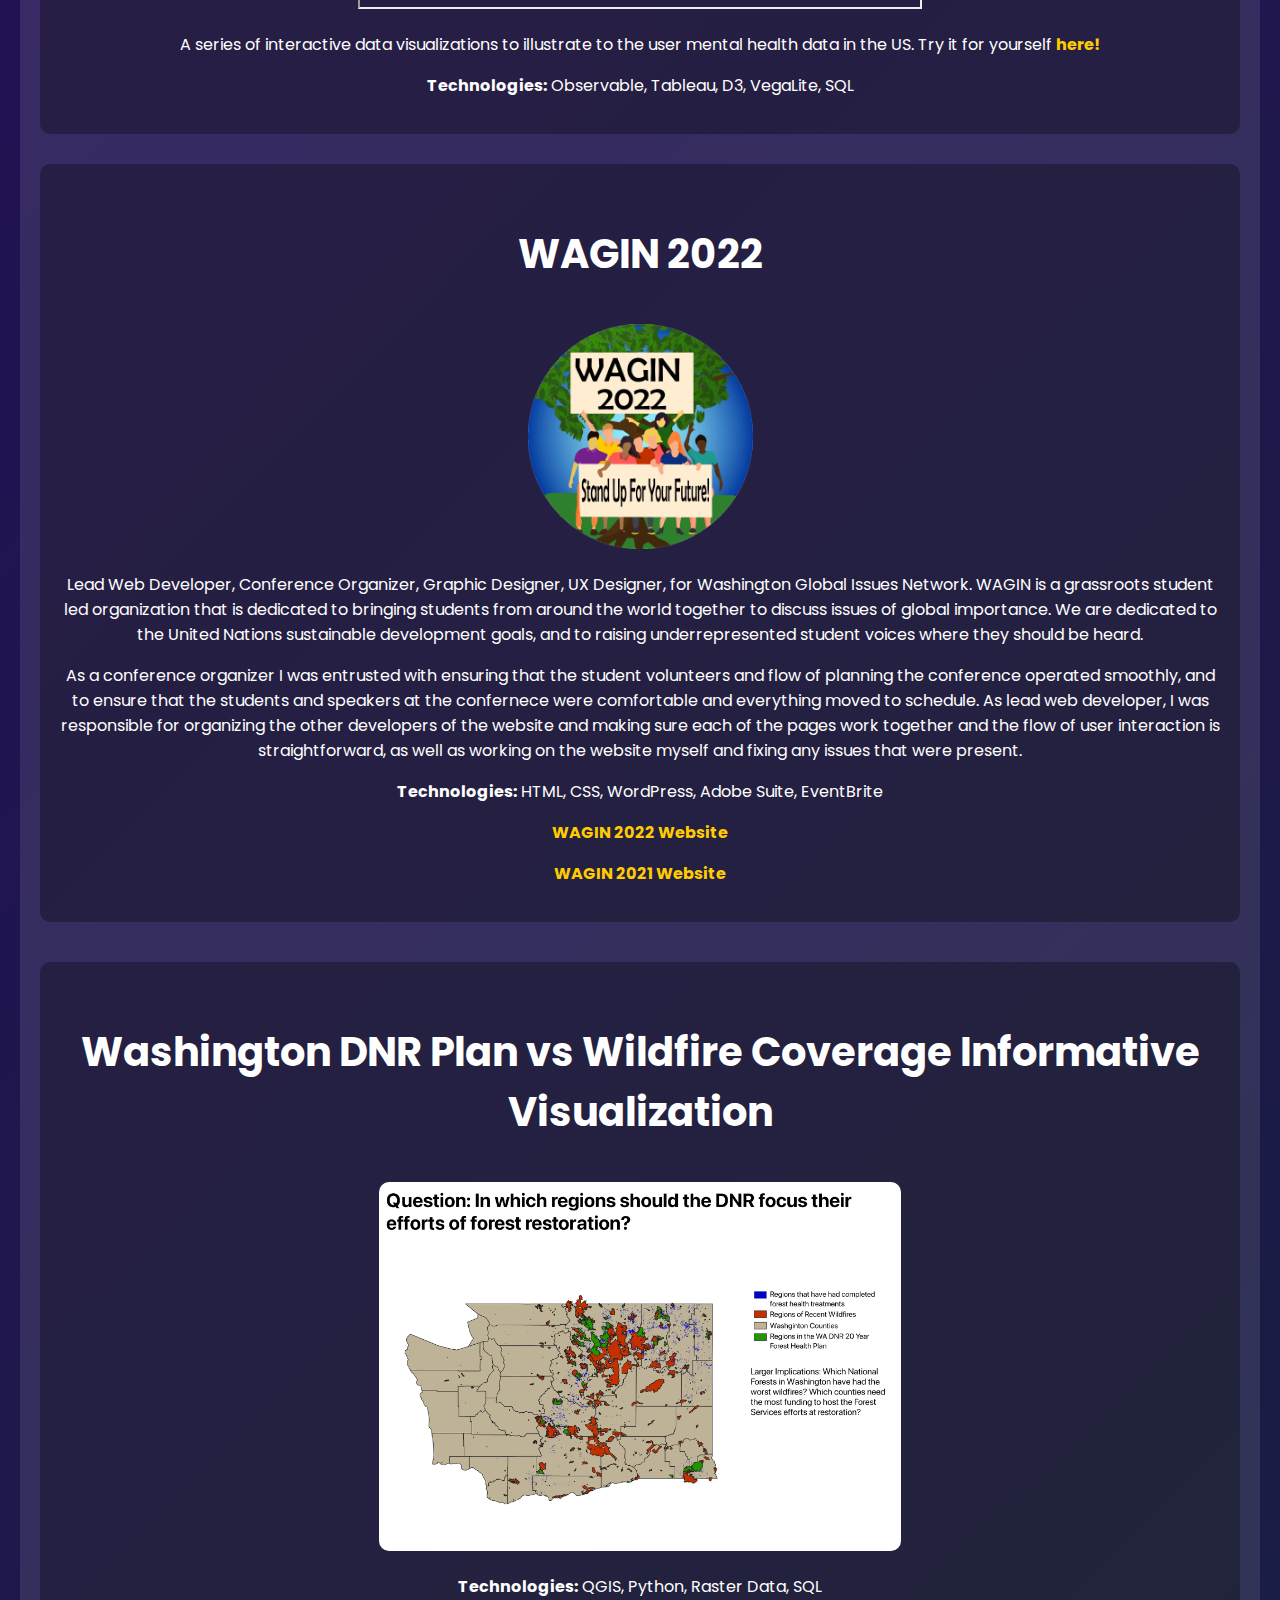
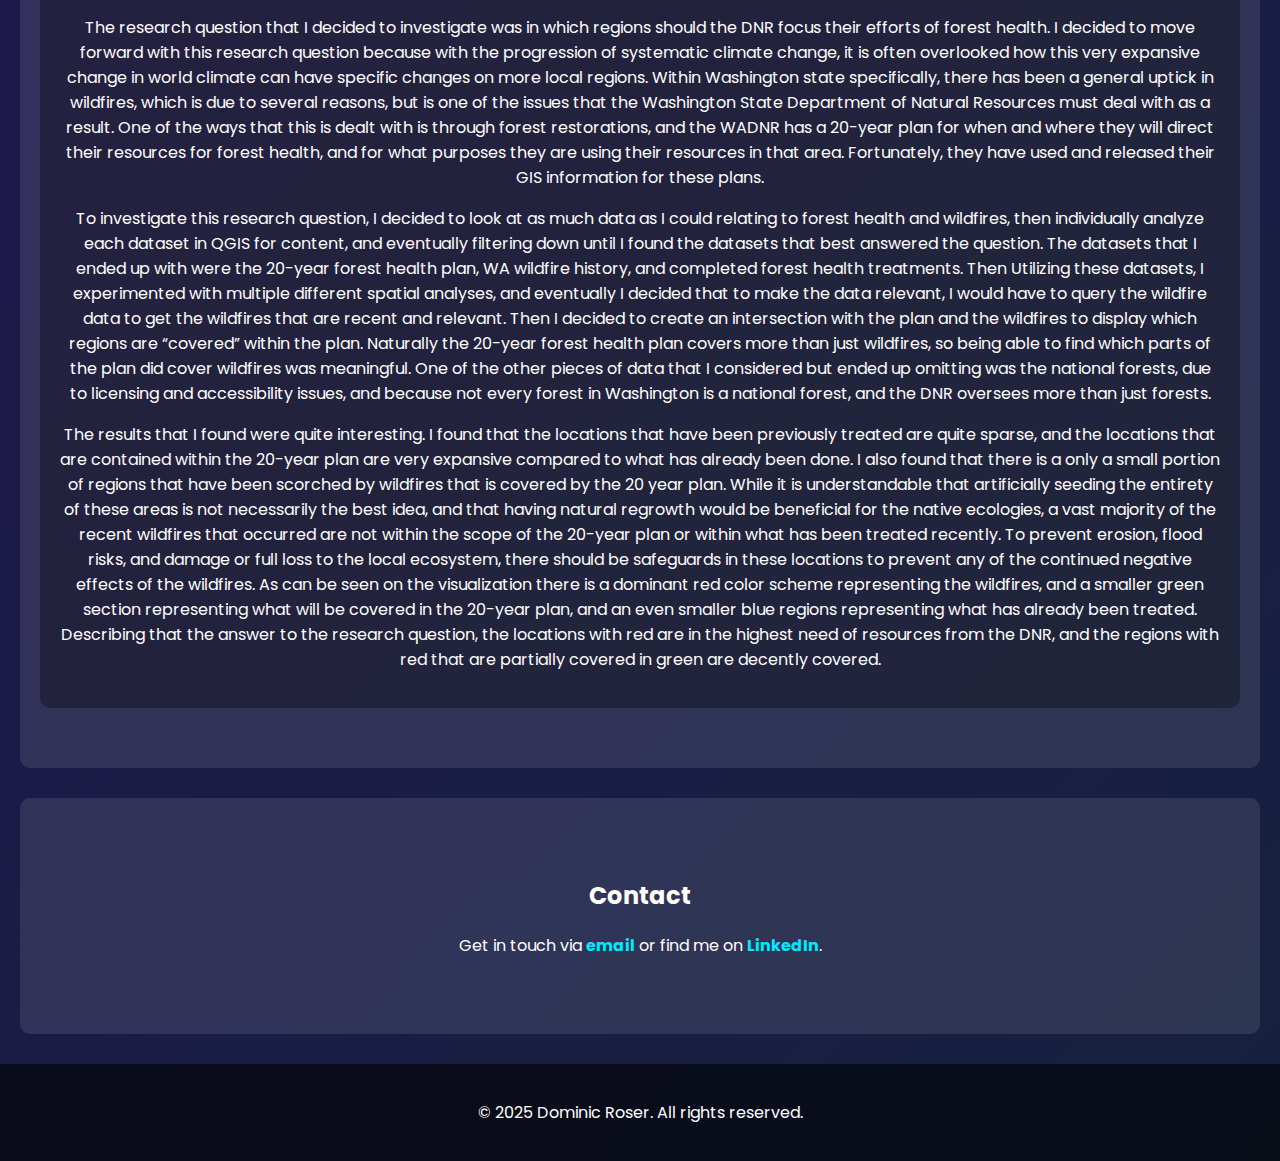
==== commit 0d0e1377: "added portfolio to title to make me findable on google" ====
--- a/index.html
+++ b/index.html
@@ -10,7 +10,7 @@
 <body>
     <header>
         <div class="header-container">
-            <h1>Dominic Roser</h1>
+            <h1>Dominic Roser<br>Portfolio</h1>
             <img src="images/dominicroser.jpeg" alt="Dominic Roser" style="width: 400px; height: auto;">
         </div>
         <nav>
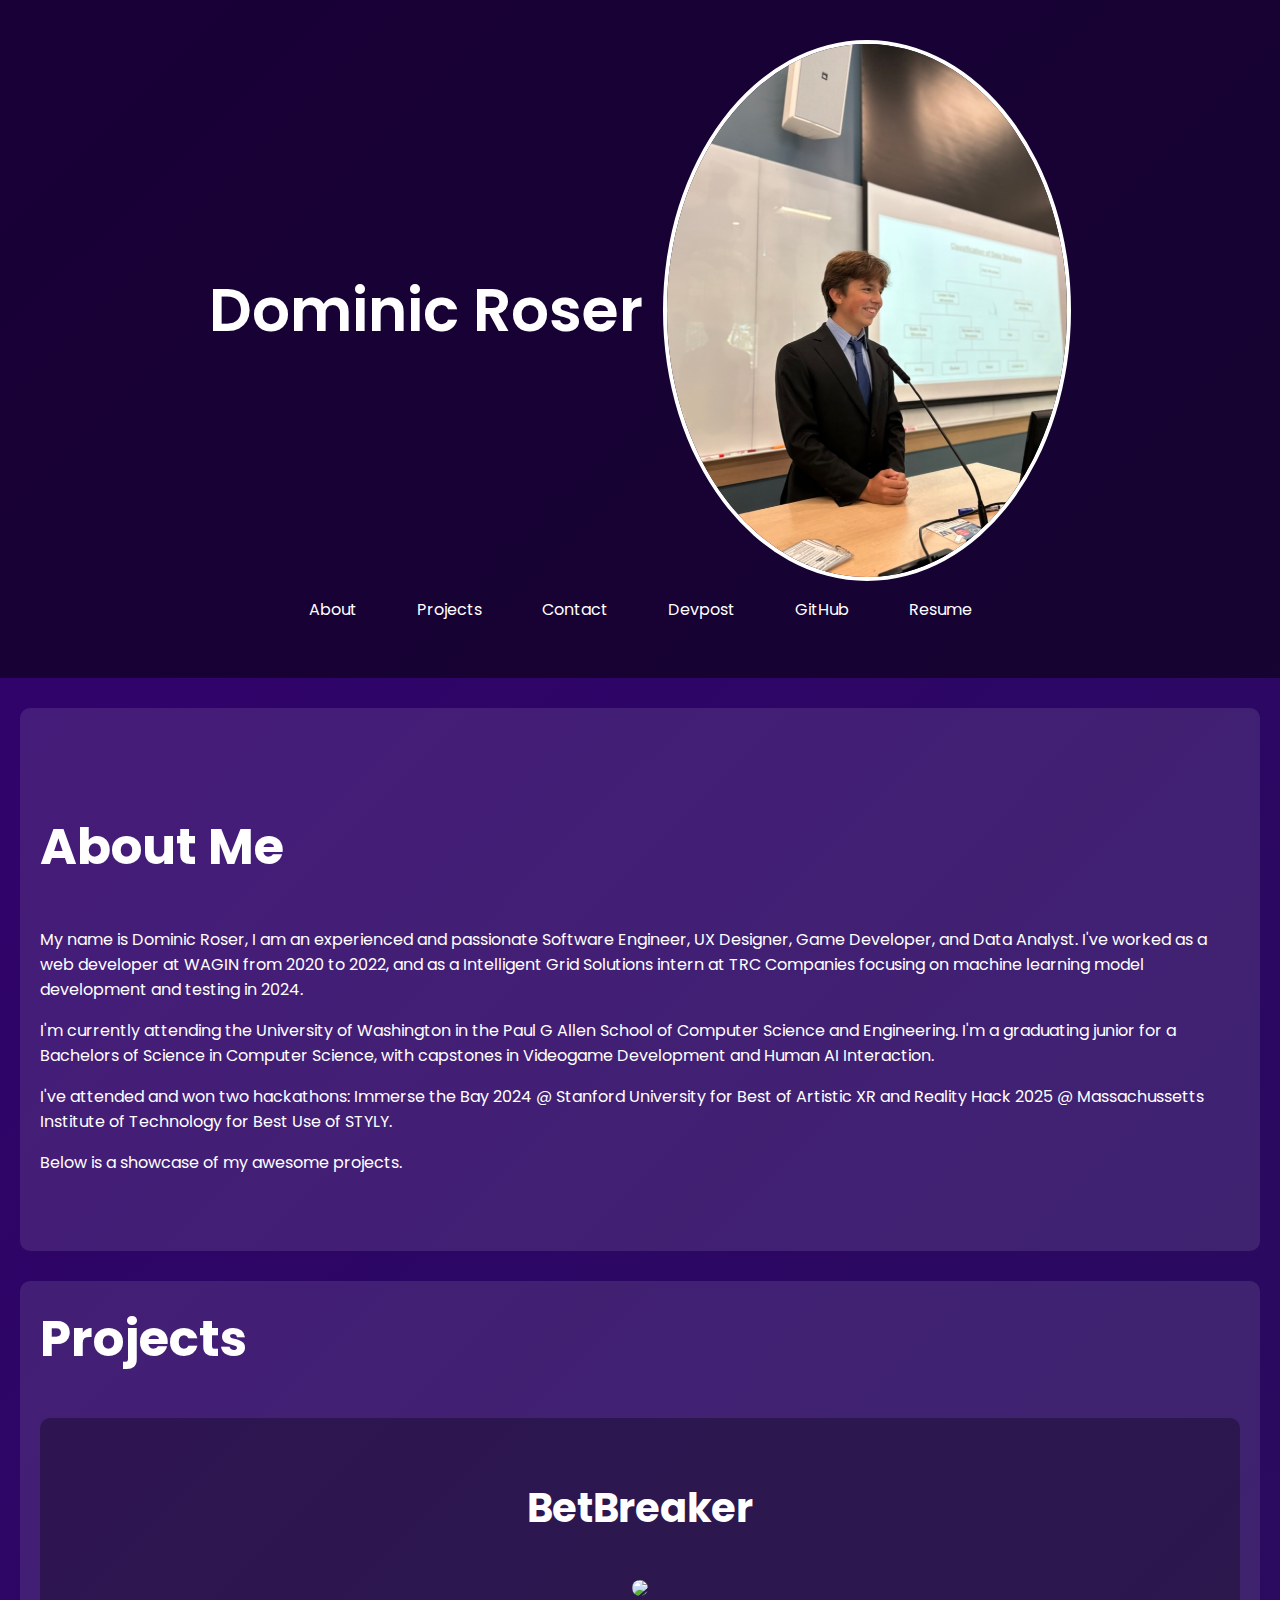
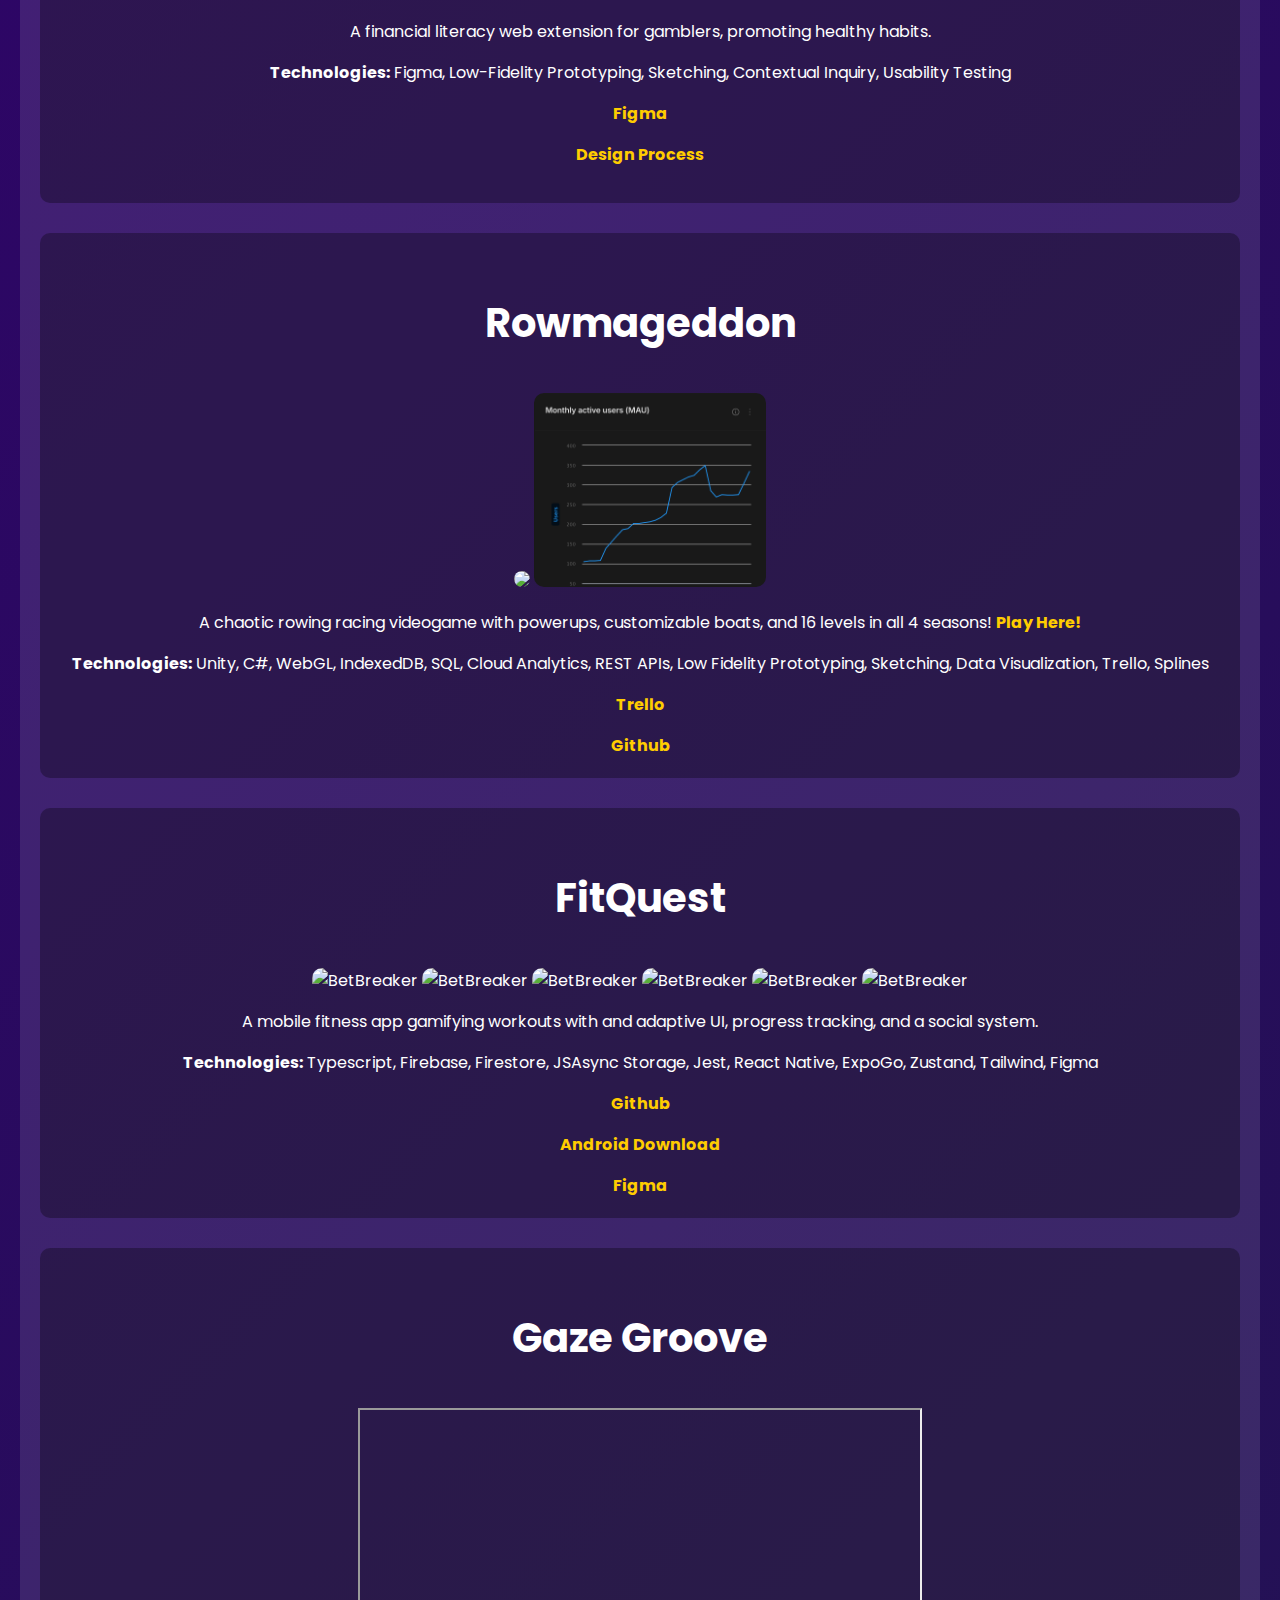
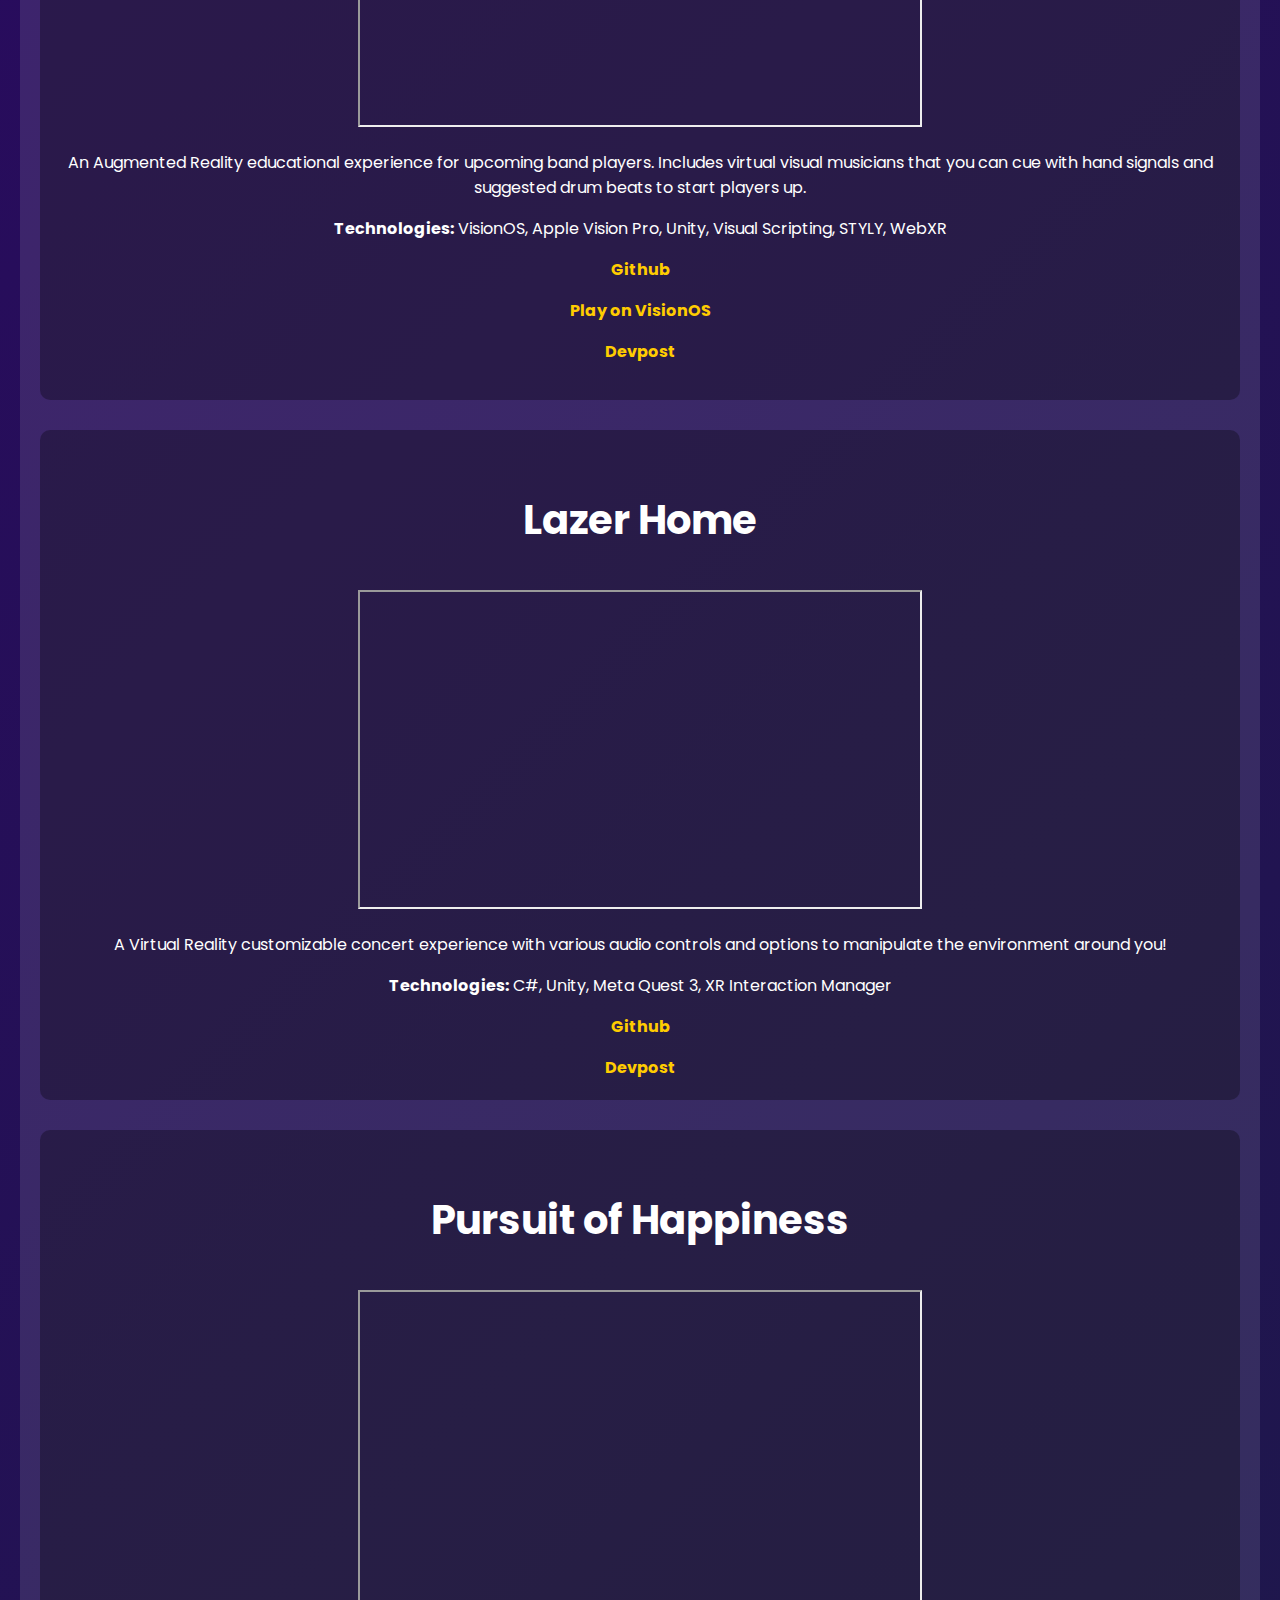
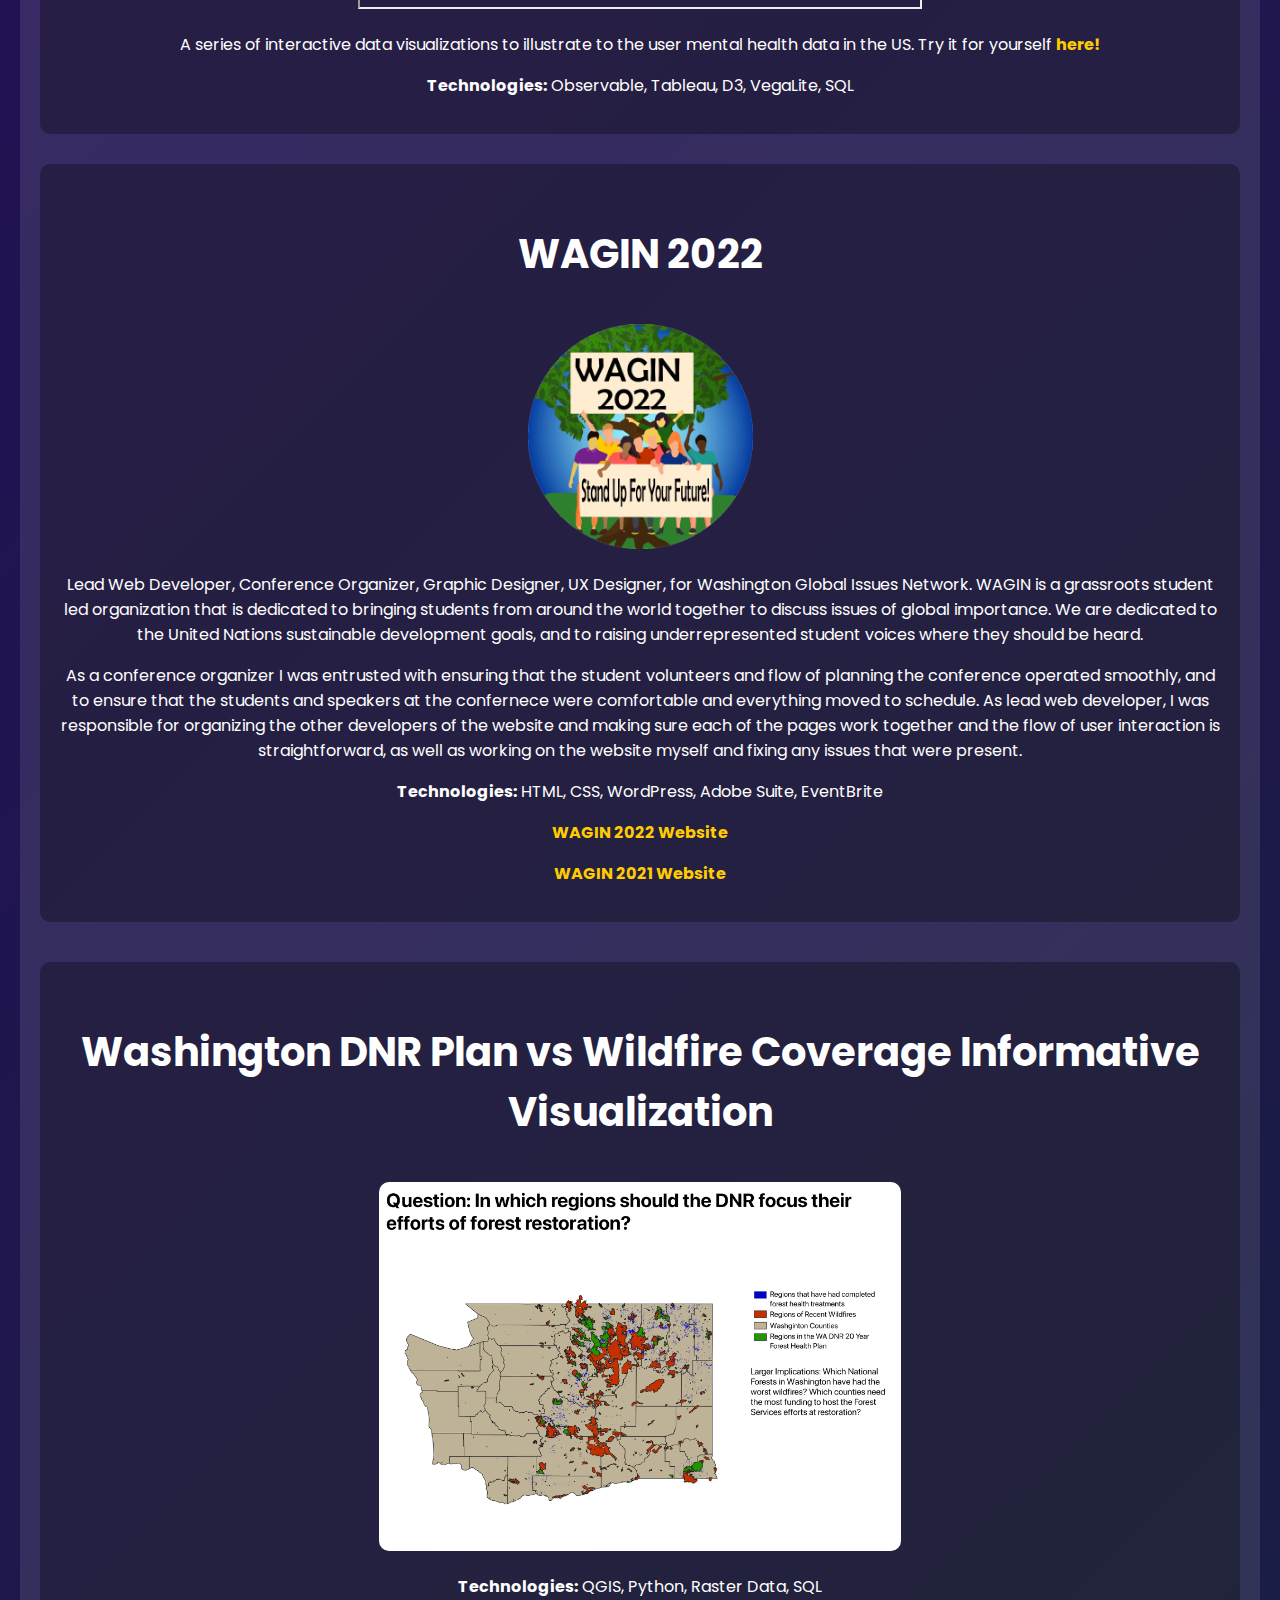
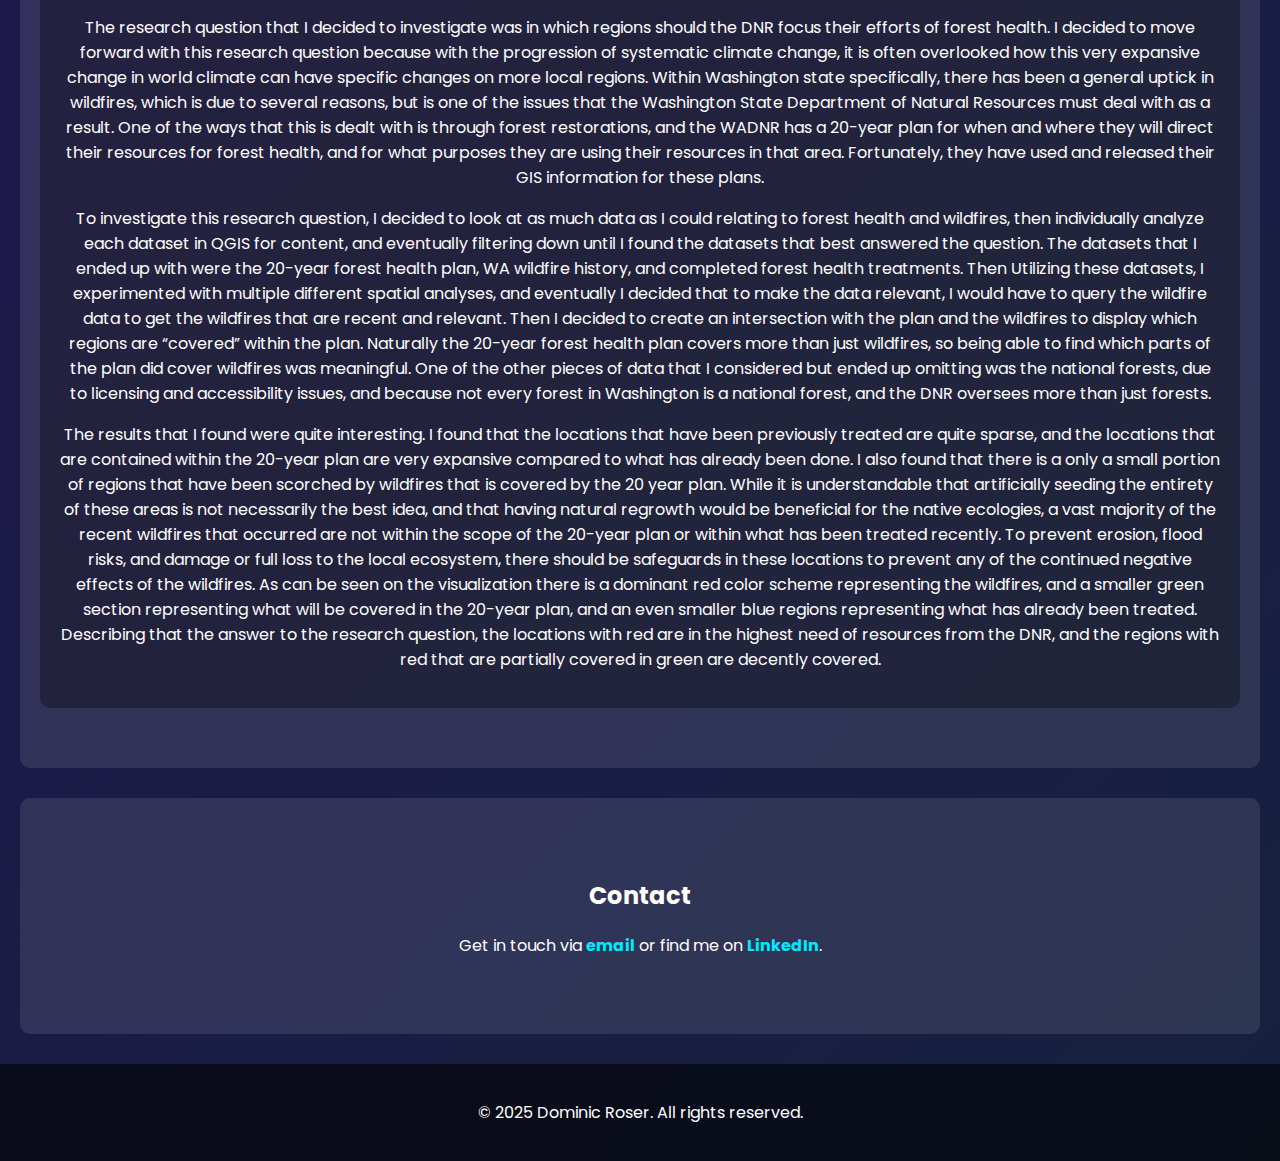
==== commit e93f9f4d: "changed my header with description and keywords" ====
--- a/index.html
+++ b/index.html
@@ -4,13 +4,22 @@
     <meta charset="UTF-8">
     <meta name="viewport" content="width=device-width, initial-scale=1.0">
     <title>Dominic Roser | Portfolio</title>
+    <meta name="description" content="The personal portfolio of Dominic Roser, a software developer with a passion for web, AI, and creative coding. Explore projects, skills, and contact info.">
+    <meta name="keywords" content="Dominic Roser, TRC, TRC Companies, TRC Intelligent Grid Solutions, IGS, Intelligent Grid Solutions, WAGIN, Global Issues Network, software developer, web developer, portfolio, AI, machine learning, frontend, backend, ADMS, DERMS, Intern, intern, University of Washington, UW, Dom CS, ML">
+    <meta name="author" content="Dominic Roser">
+
+    <!-- Open Graph (for social previews) -->
+    <meta property="og:title" content="Dominic Roser | Portfolio">
+    <meta property="og:description" content="Portfolio of Dominic Roser — developer focused on AI, creative web design, and full-stack engineering.">
+    <meta property="og:url" content="https://dominic-roser.github.io/portfolio/">
+    <meta property="og:type" content="website">
     <link rel="stylesheet" href="styles.css?v=2">
     <script src="script.js" defer></script>
 </head>
 <body>
     <header>
         <div class="header-container">
-            <h1>Dominic Roser<br>Portfolio</h1>
+            <h1>Dominic Roser</h1>
             <img src="images/dominicroser.jpeg" alt="Dominic Roser" style="width: 400px; height: auto;">
         </div>
         <nav>
